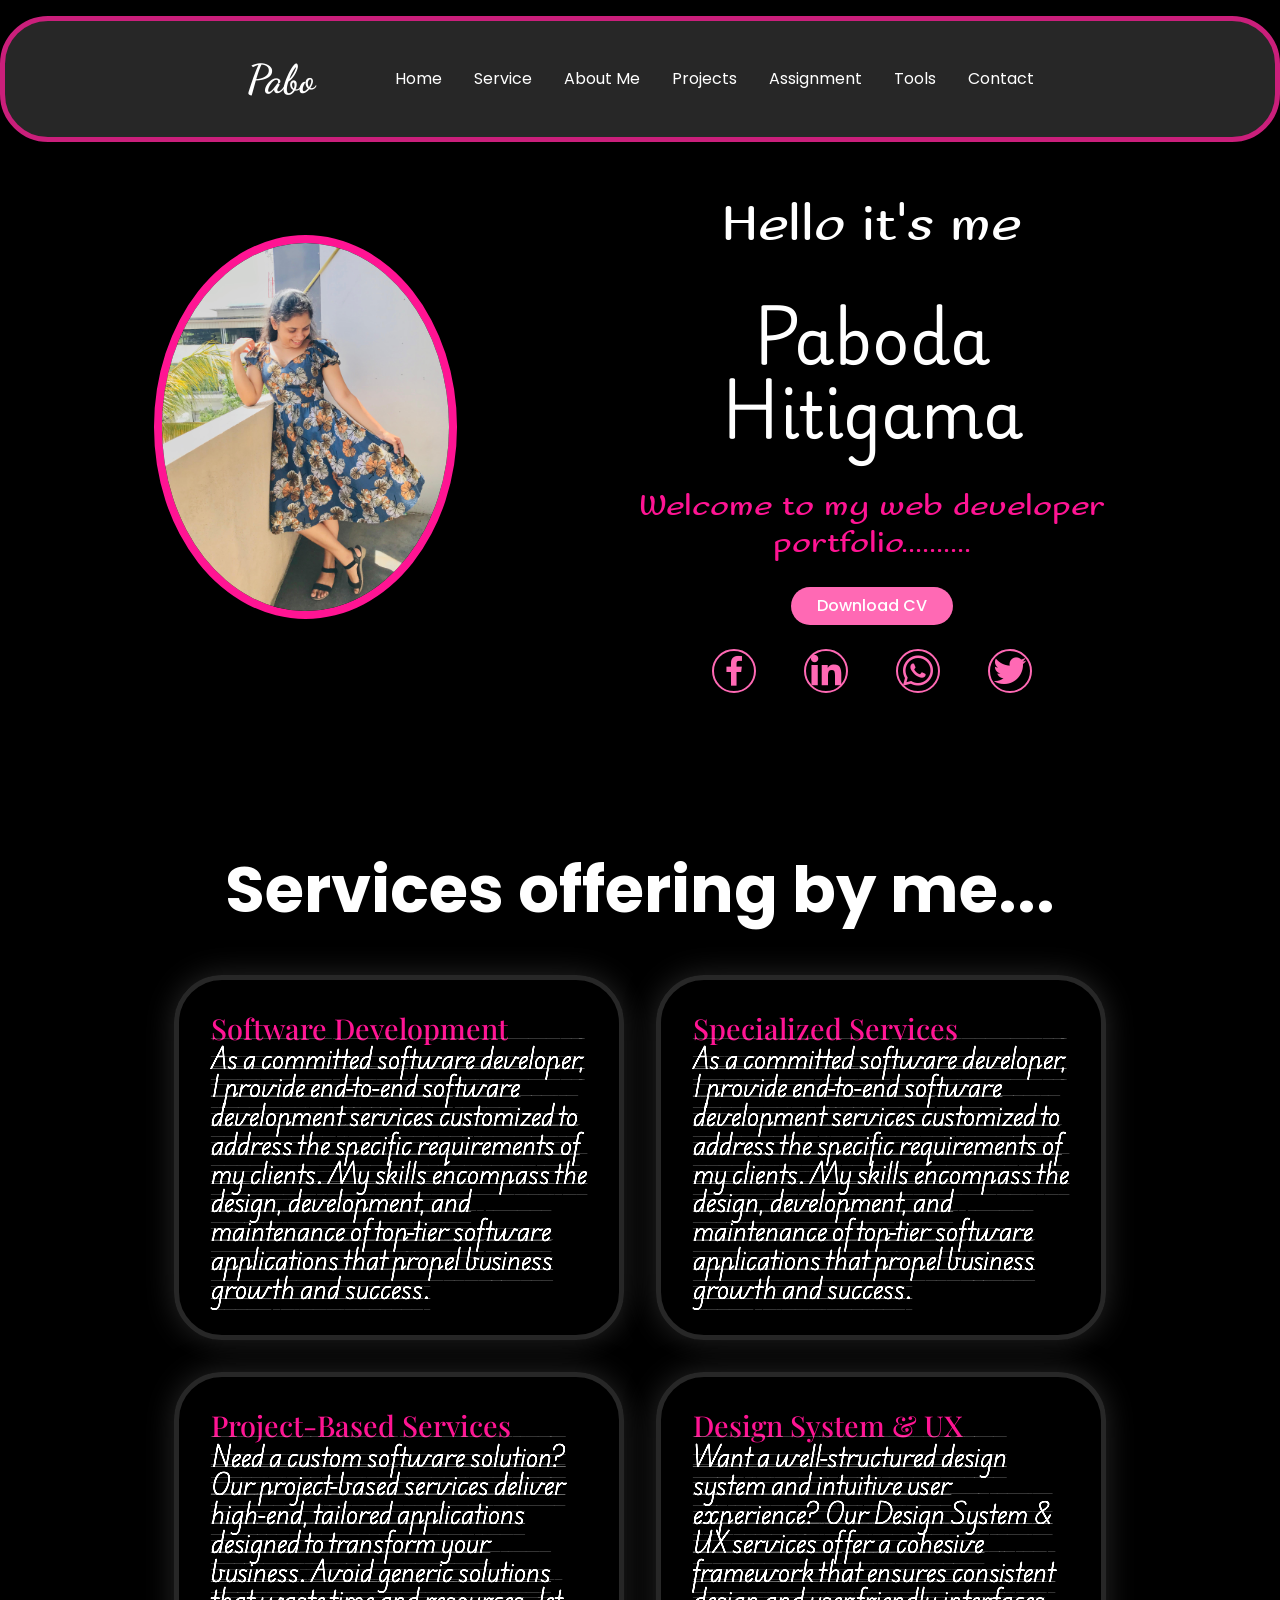
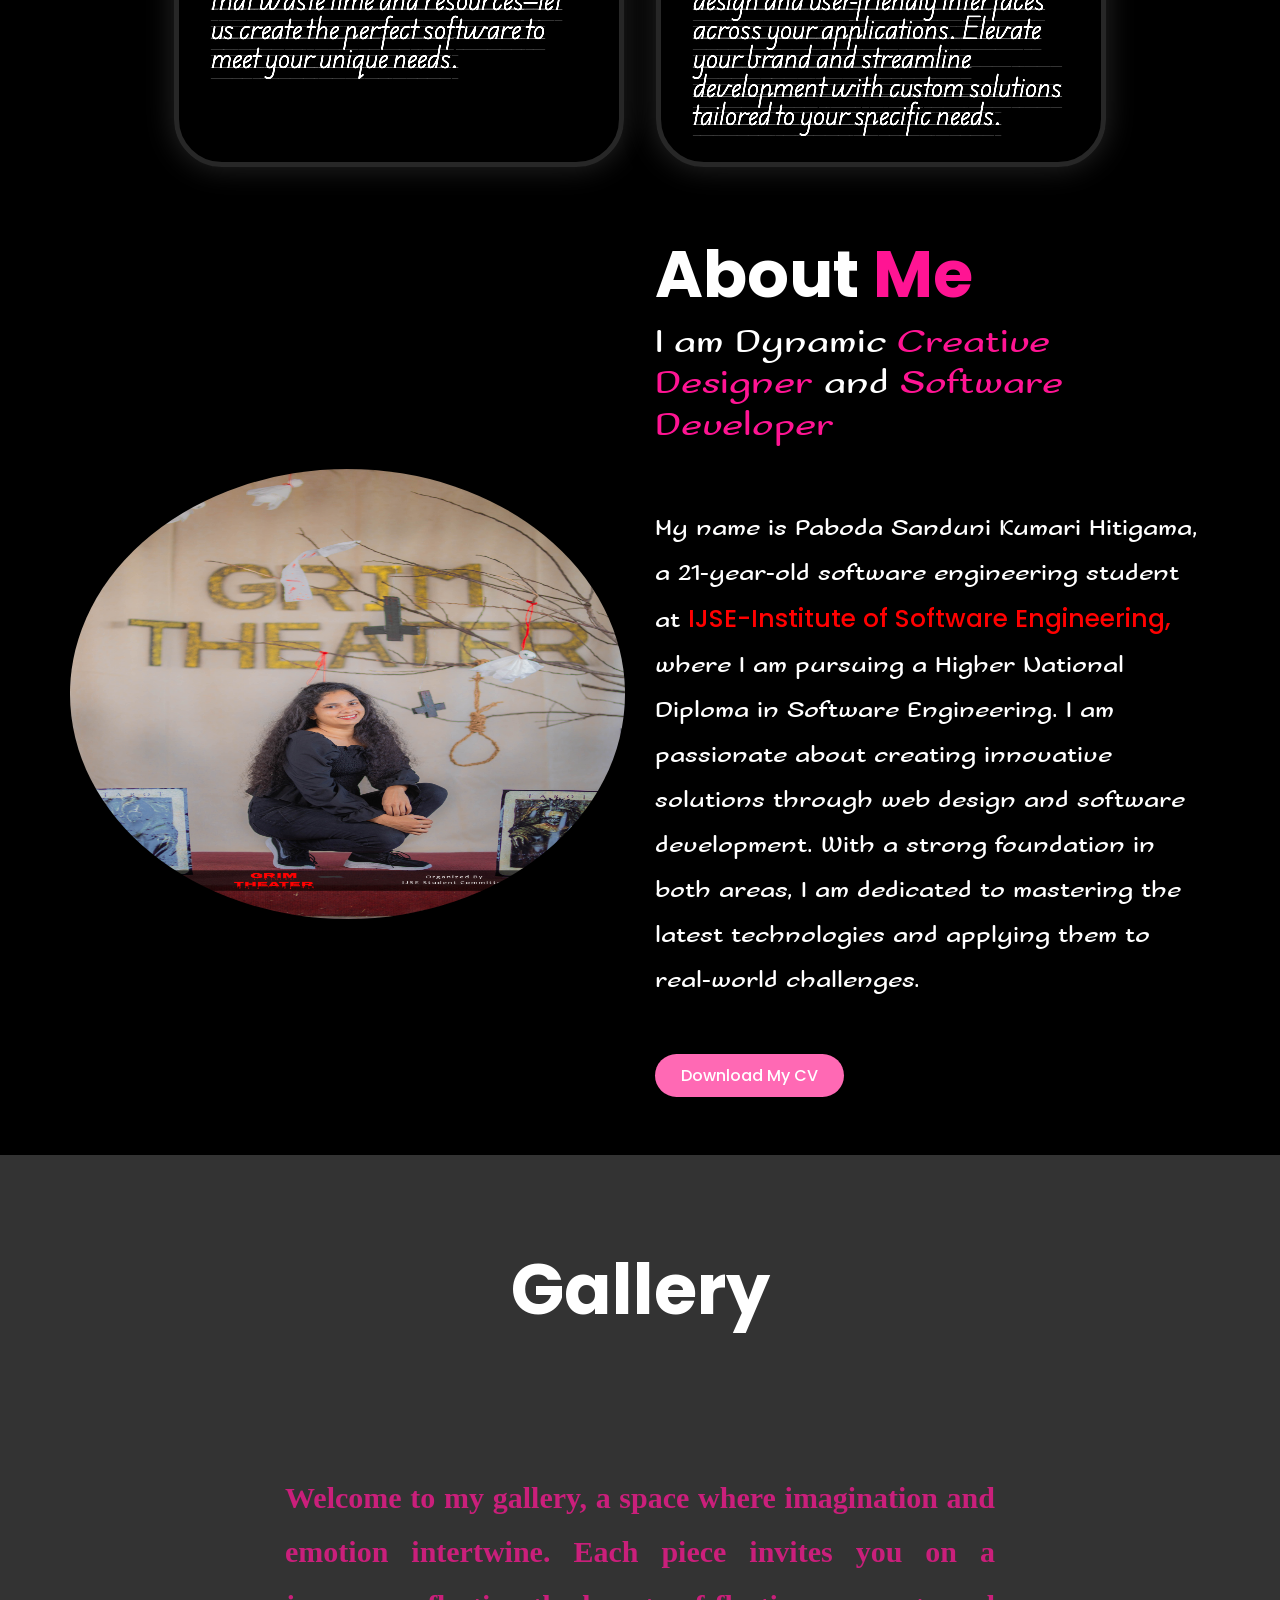
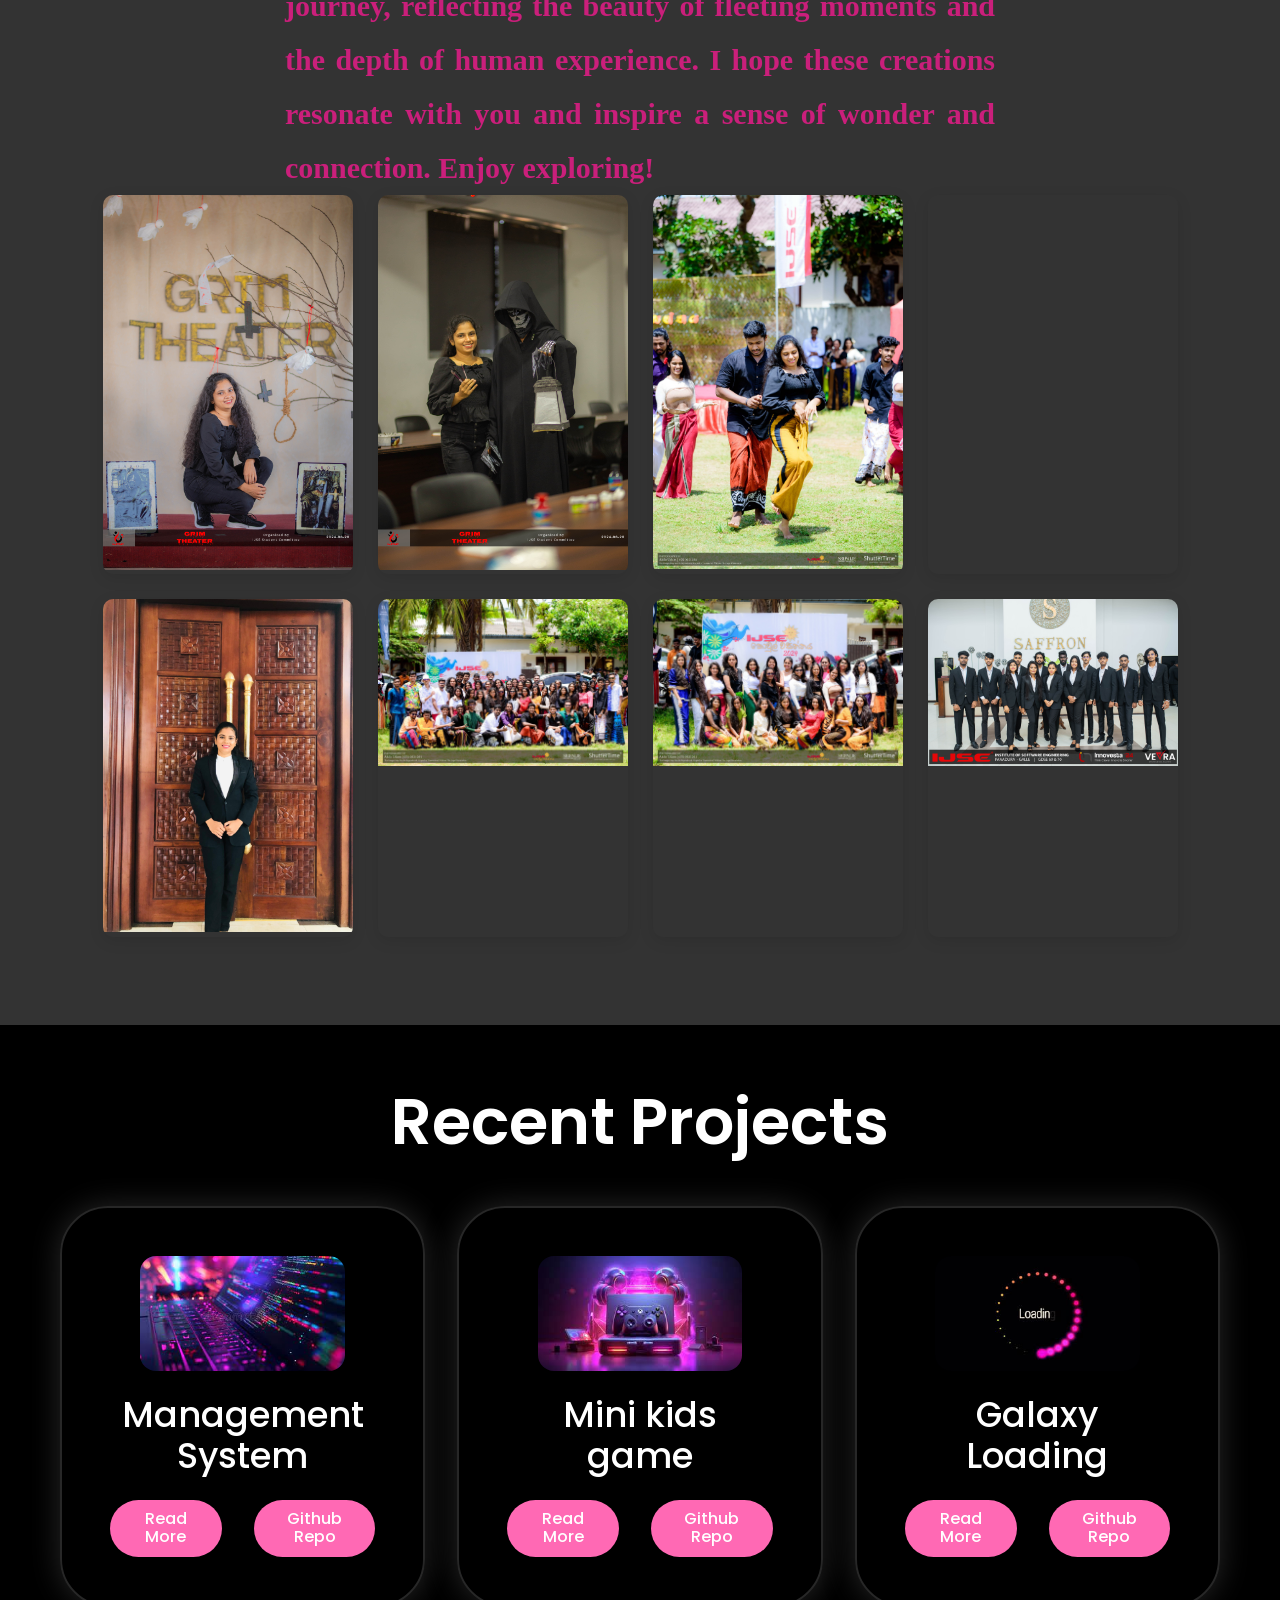
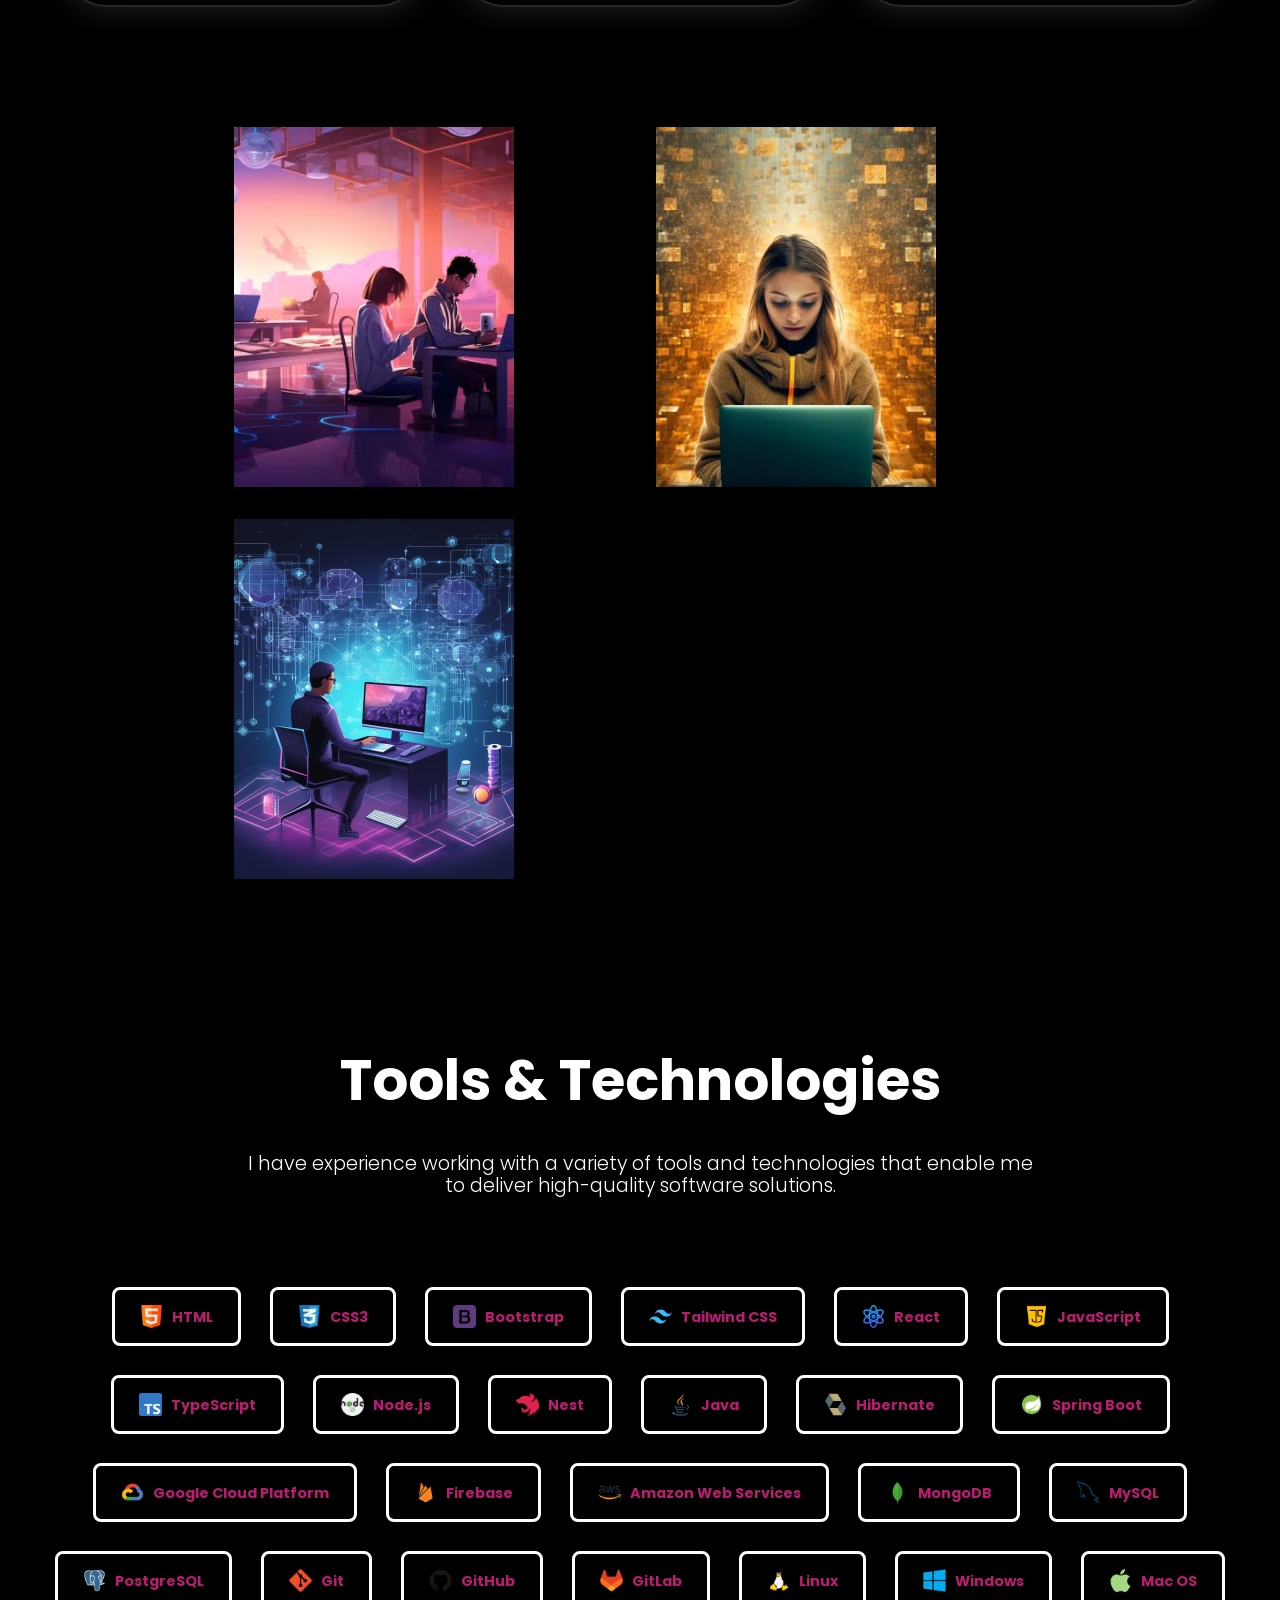
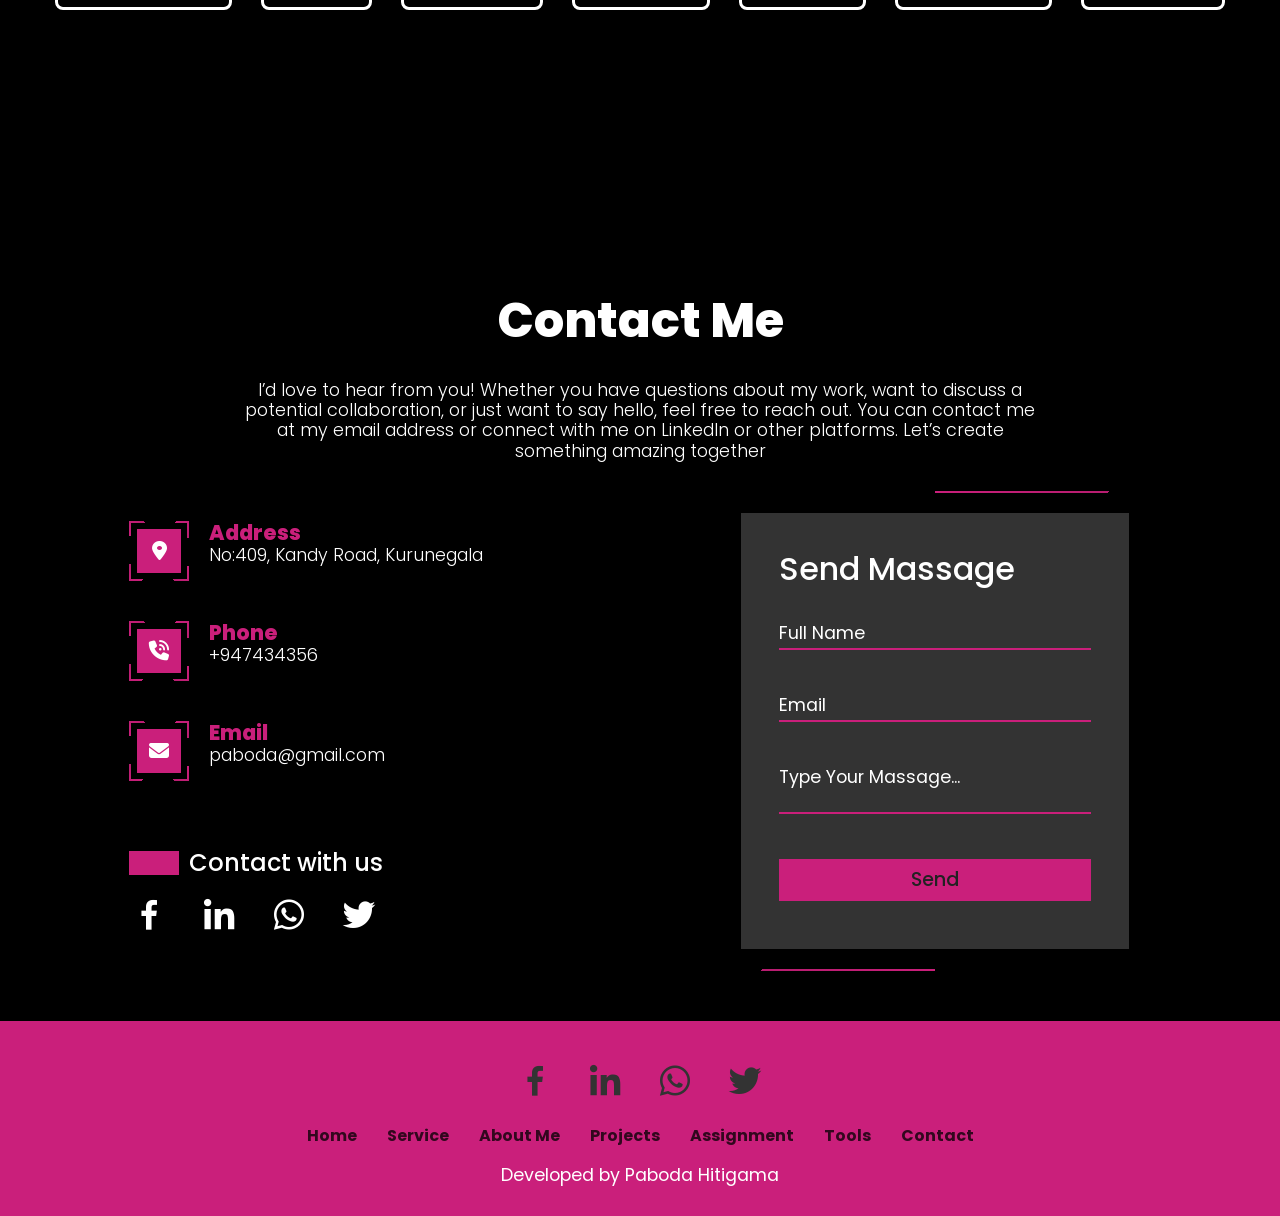
==== index.html @ a10f8f8a "update" ====
<!DOCTYPE html>
<html lang="en">
<head>
    <meta charset="UTF-8">
    <title>My portfolio-Paboda Sanduni</title>
    <meta name="viewport" content="width=device-width, initial-scale=1.0">
    <meta charset="UTF-8">
    <meta name="description" content="this is the description">
    <meta name="keywords" content="java, html, css, js, go, react, angular">
    <meta name="author" content="ijse">
    <meta name="viewport" content="width=device-width, initial-scale=1.0">
    <link rel="Icon" type="image/x-icon" href="assest/images/plogo.png">

    <link rel="stylesheet" href="assest/StyleSheet/normalize.css">

<!--    <link rel="stylesheet" href="assest/StyleSheet/stylesheet2.css">-->
    <link rel="stylesheet" href="indexStylesheet.css">
    <link rel="stylesheet" href="https://cdnjs.cloudflare.com/ajax/libs/font-awesome/6.6.0/css/all.min.css">

    <!--box_icons link-->
    <link href='https://unpkg.com/boxicons@2.1.4/css/boxicons.min.css' rel='stylesheet'>

    <!--remix_icon link-->
    <link href="https://cdn.jsdelivr.net/npm/remixicon@4.3.0/fonts/remixicon.css" rel="stylesheet"/>
    <link rel="stylesheet" href="https://cdnjs.cloudflare.com/ajax/libs/animate.css/4.1.1/animate.min.css"/>
    <!--pop font-->
    <link rel="preconnect" href="https://fonts.googleapis.com">
    <link rel="preconnect" href="https://fonts.gstatic.com" crossorigin>
    <link href="https://fonts.googleapis.com/css2?family=Poppins:ital,wght@0,100;0,200;0,300;0,400;0,500;0,600;0,700;0,800;0,900;1,100;1,200;1,300;1,400;1,500;1,600;1,700;1,800;1,900&display=swap" rel="stylesheet">

    <link rel="preconnect" href="https://fonts.googleapis.com">
    <link rel="preconnect" href="https://fonts.gstatic.com" crossorigin>
    <link href="https://fonts.googleapis.com/css2?family=Sofadi+One&display=swap" rel="stylesheet">

    <link rel="preconnect" href="https://fonts.googleapis.com">
    <link rel="preconnect" href="https://fonts.gstatic.com" crossorigin>
    <link href="https://fonts.googleapis.com/css2?family=Playwrite+DE+Grund:wght@100..400&family=Sofadi+One&display=swap" rel="stylesheet">

    <link rel="preconnect" href="https://fonts.googleapis.com">
    <link rel="preconnect" href="https://fonts.gstatic.com" crossorigin>
    <link href="https://fonts.googleapis.com/css2?family=Playwrite+DE+Grund:wght@100..400&display=swap" rel="stylesheet">

    <link rel="preconnect" href="https://fonts.googleapis.com">
    <link rel="preconnect" href="https://fonts.gstatic.com" crossorigin>
    <link href="https://fonts.googleapis.com/css2?family=Edu+AU+VIC+WA+NT+Guides:wght@400..700&display=swap" rel="stylesheet">

    <link rel="preconnect" href="https://fonts.googleapis.com">
    <link rel="preconnect" href="https://fonts.gstatic.com" crossorigin>
    <link href="https://fonts.googleapis.com/css2?family=Edu+AU+VIC+WA+NT+Guides:wght@400..700&family=Playfair+Display:ital,wght@0,400..900;1,400..900&display=swap" rel="stylesheet">
    <script src="https://kit.fontawesome.com/a076d05399.js" crossorigin="anonymous"></script>
    <link href="https://cdn.jsdelivr.net/npm/aos@2.3.4/dist/aos.css" rel="stylesheet">

    <link rel="preconnect" href="https://fonts.googleapis.com">
    <link rel="preconnect" href="https://fonts.gstatic.com" crossorigin>
    <link href="https://fonts.googleapis.com/css2?family=Dancing+Script:wght@400..700&display=swap" rel="stylesheet">
    <link rel="stylesheet" href="https://cdnjs.cloudflare.com/ajax/libs/font-awesome/6.6.0/css/all.min.css" integrity="sha512-Kc323vGBEqzTmouAECnVceyQqyqdsSiqLQISBL29aUW4U/M7pSPA/gEUZQqv1cwx4OnYxTxve5UMg5GT6L4JJg==" crossorigin="anonymous" referrerpolicy="no-referrer" />
</head>
<link href="/Asset/style/fontawesome-free-6.6.0-web/css/all.min.css">
<body>
<!--home-->
<section class="S1-HomePage">
    <!--Navigation List-->
    <header class="header">
        <div>
            <h1 class="HeaderName">Pabo</h1>
        </div>
        <nav>
            <ul class="nav_list">
                <li><a href="index.html#about">Home</a></li>
                <li><a href="index.html#Service">Service</a></li>
                <li><a href="index.html#About-me">About Me</a></li>
                <li><a href="index.html#project">Projects</a></li>
                <li><a href="index.html#assignment">Assignment</a></li>
                <li><a href="index.html#tools_Section">Tools</a></li>
                <li><a href="index.html#contact">Contact</a></li>
                <div class="togglBtn">
                    <i class='bx bx-menu'></i>
                </div>
            </ul>
        </nav>
        <div class="dropdownMenu">
            <li><a href="index.html#about">Home</a></li>
            <li><a href="index.html#Service">Service</a></li>
            <li><a href="index.html#About-me">About Me</a></li>
            <li><a href="index.html#project">Projects</a></li>
            <li><a href="index.html#assignment">Assignment</a></li>
            <li><a href="index.html#tools_Section">Tools</a></li>
            <li><a href="index.html#contact">Contact</a></li>
        </div>
    </header>

    <section id="about" class="about">
        <div class="about-container">

            <img class="hero-img" src="/assest/images/my4to.jpeg" alt="" >

            <div class="info-box">
                <div class="text">
                    <h1 id="Hello-Word">Hello it's me</h1>
                    <h1 id="My-name">Paboda Hitigama</h1>
                    <h2 id="i-am-Developer">Welcome to my web developer portfolio..........</h2>
                </div>

                <div class="btn-group">
                    <a href="#" class="btn">Download CV</a>
                </div>

                <div class="social">
                    <a href=""><i class='bx bxl-facebook' ></i></a>
                    <a href=""><i class='bx bxl-linkedin' ></i></a>
                    <a href=""><i class='bx bxl-whatsapp' ></i></a>
                    <a href=""><i class='bx bxl-twitter' ></i></a>
                </div>
            </div>
        </div>
    </section>
</section>

<!--Service Section-->
<section id="Service" class="Service">
    <h2 class="section_title">Services offering by me<span>...</span></h2>
    <div class="Service_info">
        <div class="grid">
            <div class="grid_card" data-aos="zoom-in">
                <span class="title">Software Development</span>
                <p class="para">
                    As a committed software developer, I provide end-to-end software development services customized to
                    address the specific requirements of my clients. My skills encompass the design, development, and
                    maintenance of top-tier software applications that propel business growth and success.
                </p>
            </div>

            <div class="grid_card" data-aos="zoom-in">
                <span class="title">Specialized Services</span>
                <p class="para">
                    As a committed software developer, I provide end-to-end software development services customized to
                    address the specific requirements of my clients. My skills encompass the design, development, and
                    maintenance of top-tier software applications that propel business growth and success.
                </p>
            </div>
            <div class="grid_card" data-aos="zoom-in">
                <span class="title"> Project-Based Services</span>
                <p class="para">
                    Need a custom software solution? Our project-based services deliver high-end, tailored applications designed to transform your business. Avoid generic solutions that waste time and resources—let us create the perfect software to meet your unique needs.
                </p>
            </div>
            <div class="grid_card" data-aos="zoom-in">
                <span class="title">Design System & UX</span>
                <p class="para">
                    Want a well-structured design system and intuitive user experience? Our Design System & UX services
                    offer a cohesive framework that ensures consistent design and user-friendly interfaces across your
                    applications. Elevate your brand and streamline development with custom solutions tailored to your
                    specific needs.
                </p>
            </div>
        </div>
    </div>
</section>

<!--About section-->
<section class="About-me" id="About-me">
    <div class="about-img" data-aos="fade-right">
        <img class="Img-my" src="/assest/images/GrimTheater/1.jpg">
    </div>
    <div class="about-text1" data-aos="fade-left">
        <h2>About <span>Me</span></h2>
        <h4>I am Dynamic <span>Creative Designer</span> and <span>Software Developer</span></h4>
        <p>
            My name is Paboda Sanduni Kumari Hitigama, a 21-year-old software engineering student at <strong
                class="Ijse">IJSE-Institute
            of Software Engineering,</strong> where I am pursuing a Higher National Diploma in Software Engineering.
            I am passionate about creating innovative solutions through web design and software development. With a
            strong foundation in both areas, I am dedicated to mastering the latest technologies and applying them to
            real-world challenges.
        </p>

        <a href="#" class="btn">Download My CV</a>
    </div>
</section>

<!--Gallery Section-->
<section class="Gallery">
    <h1 data-aos="fade-down">Gallery</h1>
    <p class="GalP">Welcome to my gallery, a space where imagination and emotion intertwine. Each piece invites you on a journey, reflecting the beauty of fleeting moments and the depth of human experience. I hope these creations resonate with you and inspire a sense of wonder and connection. Enjoy exploring!</p>
    <section data-aos="fade-up">
        <div>
            <img id="img1" src="assest/images/GrimTheater/1.jpg" alt="">
        </div>
        <div>
            <img id="img2" src="assest/images/GrimTheater/2.jpg" alt="">
        </div>
        <div>
            <img id="img4" src="assest/images/KowulWasanthaya/3.JPG" alt="">
        </div>
        <div>
            <img id="img5" src="assest/images/Innovesta/2.JPG" alt="">
        </div>
        <div>
            <img id="img6" src="assest/images/Innovesta/3.jpg" alt="">
        </div>
        <div>
            <img id="img7" src="assest/images/KowulWasanthaya/1.jpg" alt="">
        </div>
        <div>
            <img id="img8" src="assest/images/KowulWasanthaya/2.jpg" alt="">
        </div>
        <div>
            <img id="img9" src="assest/images/Innovesta/1.jpg" alt="">
        </div>
    </section>
</section>

<!--project Section-->
<section id="project" class="project">
    <h2 class="section_title">Recent Projects</h2>
    <div class="grid">
        <div class="project-card">
            <img src="/assest/images/project/management.png">
            <h3> Management System</h3>
            <div class="btn-group">
                <a class="btn">Read More</a>
                <a class="btn">Github Repo</a>
            </div>
        </div>

        <div class="project-card">
            <img src="/assest/images/project/kidsGame.png">
            <h3>Mini kids game</h3>
            <div class="btn-group">
                <a class="btn">Read More</a>
                <a class="btn">Github Repo</a>
            </div>
        </div>

        <div class="project-card">
            <img src="/assest/images/project/loading.png">
            <h3>Galaxy Loading</h3>
            <div class="btn-group">
                <a class="btn">Read More</a>
                <a class="btn">Github Repo</a>
            </div>
        </div>

    </div>
</section>

<!--Assignment Section-->
<section id="assignment" class="assignment project">
    <div class="wrapper">
        <div class="card">
            <img src="assest/images/assignment/img1.png">
            <div class="info">
                <h1>Assignment 1</h1>
                <p>Brief description of Assignment 01</p>
                <div class="btn-group">
                    <a class="btn" href="assignment/assignment1/Assignment3-master/case1/index.html">Case 1</a>
                    <a class="btn" href="assignment/assignment1/Assignment3-master/case2/index.html">Case 2</a>
                </div><br>
                <div class="btn-group">
                    <a class="btn" href="assignment/assignment1/Assignment3-master/case3/index.html">Case 3</a>
                    <a class="btn" href="assignment/assignment1/Assignment3-master/case4/index.html">Case 4</a>
                </div><br>
                <div class="btn-group">
                    <a class="btn" href="assignment/assignment1/Assignment3-master/case5/index.html">Case 5</a>
                    <a class="btn" >Case 6</a>
                </div>
                <div class="social">
                    <li><a href="https://github.com/pabo2003/Assignment_03.git"><i class='bx bxl-github'></i></a> </li>
                </div>
            </div>
        </div>
        <div class="card">
            <img src="assest/images/assignment/img2.png">
            <div class="info">
                <h1>Assignment 2</h1>
                <p>Brief description of Assignment 02</p>
                <div class="btn-group">
                    <a class="btn" href="assignment/assignment2/Assignment4/Case1.html/index.html">Case 1</a>
                    <a class="btn" href="assignment/assignment2/Assignment4/case2.html/index.html">Case 2</a>
                </div><br>
                <div class="btn-group">
                    <a class="btn" href="assignment/assignment2/Assignment4/case3.html/index.html">Case 3</a>
                    <a class="btn" href="assignment/assignment2/Assignment4/case4.html/index.html">Case 4</a>
                </div><br>
                <div class="btn-group">
                    <a class="btn" href="assignment/assignment2/Assignment4/case5.html/index.html">Case 5</a>
                </div>
                <br>
                <div class="social">
                    <li><a href="https://github.com/pabo2003/Assignment-04-Internet-Technologies-01.git"><i class='bx bxl-github'></i></a> </li>
                </div>
            </div>
        </div>
        <div class="card">
            <img src="assest/images/assignment/img3.png">
            <div class="info">
                <h1>Assignment 3</h1>
                <p>Brief description of Assignment 03</p>
                <div class="btn-group">
                    <a class="btn">POS System</a>
                </div><br>
                <div class="social">
                    <li><a href="https://github.com/pabo2003/OrderPulsePOSSystem.git"><i class='bx bxl-github'></i></a> </li>
                </div>
            </div>
        </div>
    </div>
</section>

<!--tool page-->
<section id="tools_Section" class="tools-section">
    <h2>Tools & Technologies</h2>
    <p>I have experience working with a variety of tools and technologies that enable me to deliver high-quality software solutions.</p>
    <div class="tools-container">
        <div class="tool-item">
            <img src="/assest/icons/html.png" alt="HTML5 Icon">
            &nbsp;&nbsp;
            HTML
        </div>
        <div class="tool-item">
            <img src="/assest/icons/social.png" alt="CSS3 Icon">
            &nbsp;&nbsp;
            CSS3
        </div>
        <div class="tool-item">
            <img src="/assest/icons/bootstrap.png" alt="Bootstrap Icon">
            &nbsp;&nbsp;
            Bootstrap
        </div>
        <div class="tool-item">
            <img src="/assest/icons/Tailwind%20CSS.png" alt="Tailwind CSS Icon">
            &nbsp;&nbsp;
            Tailwind CSS</div>
        <div class="tool-item">
            <img src="/assest/icons/atom.png" alt="React Icon">
            &nbsp;&nbsp;
            React</div>
        <div class="tool-item">
            <img src="/assest/icons/java-script.png" alt="JavaScript Icon">
            &nbsp;&nbsp;
            JavaScript</div>
        <div class="tool-item">
            <img src="/assest/icons/typescript.png" alt="TypeScript Icon">
            &nbsp;&nbsp;
            TypeScript</div>
        <div class="tool-item">
            <img src="/assest/icons/nodejs.png" alt="Node.js Icon">
            &nbsp;&nbsp;
            Node.js</div>
        <div class="tool-item">
            <img src="/assest/icons/Nest.js.png" alt="Nest Icon">
            &nbsp;&nbsp;
            Nest</div>
        <div class="tool-item">
            <img src="/assest/icons/java.png" alt="Java Icon">
            &nbsp;&nbsp;
            Java</div>
        <div class="tool-item">
            <img src="/assest/icons/Hibernate.png" alt="Hibernate Icon">
            &nbsp;&nbsp;
            Hibernate</div>
        <div class="tool-item">
            <img src="/assest/icons/icons8-spring-boot-48.png" alt="Spring Boot Icon">
            &nbsp;&nbsp;
            Spring Boot</div>
        <div class="tool-item">
            <img src="/assest/icons/Photon%20Engine.png" alt="Google Cloud Platform Icon">
            &nbsp;&nbsp;
            Google Cloud Platform</div>
        <div class="tool-item">
            <img src="/assest/icons/Firebase.png" alt="Firebase Icon">
            &nbsp;&nbsp;
            Firebase</div>
        <div class="tool-item">
            <img src="/assest/icons/AWS.png" alt="Amazon Web Services Icon">
            &nbsp;&nbsp;
            Amazon Web Services</div>
        <div class="tool-item">
            <img src="/assest/icons/MongoDB.png" alt="MongoDB Icon">
            &nbsp;&nbsp;
            MongoDB</div>
        <div class="tool-item">
            <img src="/assest/icons/MySQL.png" alt="MySQL Icon">
            &nbsp;&nbsp;
            MySQL</div>
        <div class="tool-item">
            <img src="/assest/icons/PostgresSQL.png" alt="PostgreSQL Icon">
            &nbsp;&nbsp;
            PostgreSQL</div>
        <div class="tool-item">
            <img src="/assest/icons/Git.png" alt="Git Icon">
            &nbsp;&nbsp;
            Git</div>
        <div class="tool-item">
            <img src="/assest/icons/GitHub.png" alt="GitHub Icon">
            &nbsp;&nbsp;
            GitHub</div>
        <div class="tool-item">
            <img src="/assest/icons/GitLab.png" alt="GitLab Icon">
            &nbsp;&nbsp;
            GitLab</div>
        <div class="tool-item">
            <img src="/assest/icons/Linux.png" alt="Linux Icon">
            &nbsp;&nbsp;
            Linux</div>
        <div class="tool-item">
            <img src="/assest/icons/Windows%208.png" alt="Windows Icon">
            &nbsp;&nbsp;
            Windows</div>
        <div class="tool-item">
            <img src="/assest/icons/Apple.png" alt="Mac OS Icon">
            &nbsp;&nbsp;
            Mac OS</div>
        <!--<div class="tool-item">
            <img src="/assest/icons/Visual%20Studio%20Code%20(VS%20Code).png" alt="Visual Studio Code Icon">
            &nbsp;&nbsp;
            Visual Studio Code</div>
        <div class="tool-item">
            <img src="/assest/icons/JetBrains.png" alt="JetBrains Tools Icon">
            &nbsp;&nbsp;
            JetBrains Tools</div>-->
    </div>
</section>
<!--contact page-->
<section id="contact" class="contact">
    <!-- Contact form -->
    <div class="content">
        <h1>Contact Me</h1>
        <p>I’d love to hear from you! Whether you have questions about my work, want to discuss a potential collaboration, or just want to say hello, feel free to reach out. You can contact me at my email address or connect with me on LinkedIn or other platforms. Let’s create something amazing together</p>
    </div>
    <div class="container">
        <div class="contactInfo">
            <div class="box">
                <div class="icon"><b></b><i class="fa-solid fa-location-dot"></i></div>
                <div class="text1">
                    <h3>Address</h3>
                    <p>No:409, Kandy Road, Kurunegala</p>
                </div>
            </div>
            <div class="box">
                <div class="icon"><b></b><i class="fa-solid fa-phone-volume"></i></div>
                <div class="text1">
                    <h3>Phone</h3>
                    <p>+947434356</p>
                </div>
            </div>
            <div class="box">
                <div class="icon"><b></b><i class="fa-solid fa-envelope"></i></div>
                <div class="text1">
                    <h3>Email</h3>
                    <p>paboda@gmail.com</p>
                </div>
            </div>

            <h2 class="txt">Contact with us</h2>
            <ul class="sci">
                <li><a href="#"><i class='bx bxl-facebook' ></i></a> </li>
                <li><a href="#"><i class='bx bxl-linkedin' ></i></a> </li>
                <li><a href="#"><i class='bx bxl-whatsapp' ></i></a> </li>
                <li><a href="#"><i class='bx bxl-twitter' ></i></a> </li>
            </ul>
        </div>
        <div class="contactForm">
            <form>
                <h2>Send Massage</h2>
                <div class="inputBox">
                    <input type="text" name="" required="required">
                    <span>Full Name</span>
                </div>
                <div class="inputBox">
                    <input type="text" name="" required="required">
                    <span>Email</span>
                </div>
                <div class="inputBox">
                    <textarea required="required"></textarea>
                    <span>Type Your Massage...</span>
                </div>
                <div class="inputBox">
                    <input type="submit" value="Send">
                </div>
            </form>
        </div>
    </div>
</section>

<footer>
    <div class="waves">
        <div class="wave" id="wave1"></div>
        <div class="wave" id="wave2"></div>
        <div class="wave" id="wave3"></div>
        <div class="wave" id="wave4"></div>
    </div>
    <ul class="soIcon">
        <li><a href="#"><i class='bx bxl-facebook' ></i></a> </li>
        <li><a href="#"><i class='bx bxl-linkedin' ></i></a> </li>
        <li><a href="#"><i class='bx bxl-whatsapp' ></i></a> </li>
        <li><a href="#"><i class='bx bxl-twitter' ></i></a> </li>
    </ul>
    <ul class="menu">
        <li><a href="">Home</a></li>
        <li><a href="">Service</a></li>
        <li><a href="">About Me</a></li>
        <li><a href="">Projects</a></li>
        <li><a href="">Assignment</a></li>
        <li><a href="">Tools</a></li>
        <li><a href="">Contact</a></li>
    </ul>
    <p>Developed by Paboda Hitigama</p>
</footer>

<!--DropDownMenu-->
<script>
    const toggleBtn = document.querySelector('.togglBtn');
    const toggleBtnIcon  = document.querySelector('.togglBtn i');
    const dropDownMenu = document.querySelector('.dropdownMenu');

    toggleBtn.onclick = function () {
        dropDownMenu.classList.toggle('open');
        const isOpen = dropDownMenu.classList.contains('open');

        toggleBtnIcon.classList = isOpen
            ? 'bx bxs-x-circle'
            : 'bx bx-menu';
    }
</script>
<script src="https://cdn.jsdelivr.net/npm/aos@2.3.4/dist/aos.js"></script>
<script>AOS.init();</script>
<script src="script.js"></script>
</body>
</html>
---- assest/StyleSheet/stylesheet2.css ----
*{
    font-family: 'Poppins', sans-serif;
    padding: 0;
    margin: 0;
    box-sizing: border-box;
    list-style: none;
    text-decoration: none;
    scroll-behavior: smooth;
    list-style: none;

}
/*First Page*/
.S1-HomePage{
    min-height: 6vh;
    padding: 10rem 12%;
    width: 100%;
    position: relative;
    background: black;
}
.S1-HomePage>header{
    position: fixed;
    top: 1rem;
    left: 50%;
    width: 100%;
    background: #272727;
    transform: translateX(-50%);
    display: flex;
    align-items: center;
    justify-content: center;
    gap: 5rem;
    color: white;
    padding: 0.5rem 1.5rem;
    border: 5px solid #ca1f7b;
    border-radius: 3rem;
    z-index: 1000;
}
.HeaderName{
    font-size: 2rem;
    font-weight: bolder;
    color: white;
    transition: 0.3s ease-in-out;
    font-family: "Dancing Script", cursive;
    font-optical-sizing: auto;
    font-style: normal;
}
.HeaderName:hover{
    transform: scale(1.1);
    font-weight: 820;
    color: azure;
    --color1: #ffc9f3;
    --color2: #ff93e7;
    --color3: #ca1f7b;
    --color4: magenta;
    --color5: #b81d70;
    text-shadow:
            0 0 10px var(--color1),
            0 0 20px var(--color2),
            0 0 40px var(--color3),
            0 0 80px var(--color4),
            0 0 100px var(--color4);;
}

.nav_list{
    display: flex;
    gap: 2rem;
}
.nav_list>li>a{
    color: white;
    position: relative;
    font-weight: 400;
}
.nav_list>li>a::before{
    position: absolute;
    content: "";
    width: 0;
    left: 0;
    height: 5px;
    top: 25px;
    border-radius: 1rem;
    transition: 0.3s ease-in-out;
    background: white;
}
.nav_list>li>a:hover::before{
    width: 100%;
    color: #ca1f7b;
}
.togglBtn{
    color: white;
    font-size: 1.5rem;
    cursor: pointer;
    display: none;
}
/*dropdown menu*/
.dropdownMenu{
    display: none;
    position: absolute;
    right: 2rem;
    top: 60px;
    height: 0;
    width: 300px;
    background: rgba(225,225,225,0.1);
    backdrop-filter: blur(15px);
    border-radius: 10px;
    overflow: hidden;
    transition: height .2s cubic-bezier(0.175,0.885,0.32,1.275);
}
.dropdownMenu.open{
    height: 300px;
}
.dropdownMenu>li{
    padding: 0.7rem;
    display: flex;
    align-items: center;
    justify-content: center;
}
.dropdownMenu>li>a{
    color: white;
}
.dropdownMenu>li>a:hover{
    color: #ca1f7b;
    font-weight: bold;
}
@media (max-width: 991px) {
    .nav_list>li , .menu>li{
        display: none;
    }
    .togglBtn{
        display: block;
    }

    .dropdownMenu{
        display: block;
    }
}
@media (max-width: 576px) {
    .dropdownMenu{
        left: 2rem;
        width: unset;
    }
}
.about{
    display: flex;
    align-items: center;
    justify-content: center;
}
.about .about-container{
    display: flex;
    align-items: center;
    justify-content: center;
    gap: 10rem;
}

.about img{
    border: 8px solid deeppink;
    width: 31vw;
    height: 30vw;
    border-radius: 50%;
    transition: 0.3s ease-in-out;
    /*  overflow: hidden;
      transition: 0.5s;*/
}
.about img:hover{
    transform: scale(1.2);
}
.info-box{
    display: flex;
    flex-direction: column;
    text-align: center;
    justify-content: center;
    gap: 1.5rem;
}
#Hello-Word{
    font-size: 3.3rem;
    font-weight: 500;
    color: white;
    font-family: "Sofadi One", system-ui;
    font-style: normal;
}
#My-name{
    font-size: 4rem;
    font-weight: 600;
    color: white;
    font-family: "Playwrite DE Grund", cursive;
    font-optical-sizing: auto;
    font-style: normal;
}
#i-am-Developer{
    font-size: 2rem;
    background: deeppink;
    background-clip: text;
    color: transparent;
    font-family: "Sofadi One", system-ui;
    font-weight: 500;
    font-style: normal;
}

.btn-group{
    display: flex;
    gap: 2rem;
    align-items: center;
    justify-content: center;
}

.btn{
    border-radius: 3rem;
    padding: 0.5rem 1.5rem;
    border: 2px solid transparent;
    /*box-shadow: 0 0 40px #272727;*/
    color: white;
    background: hotpink;
    cursor: pointer;
    font-weight: 500;
    transition: 0.2s ease-in-out;
}
.btn:hover{
    transform: scale(1.2);
    background: deeppink;
}
.social{
    display: flex;
    gap: 3rem;
    align-items: center;
    justify-content: center;

}
.social i{
    font-size: 2.5rem;
    cursor: pointer;
    color: hotpink;
    transition: 0.3s ease-in-out;
    border-radius: 100%;
    border: 2px solid hotpink;
}
.social i:hover{
    transform: scale(1.1);
    font-size: 2.75rem;
    color: azure;
    --color1: #ffc9f3;
    --color2: #ff93e7;
    --color3: #ca1f7b;
    --color4: magenta;
    --color5: #b81d70;
    text-shadow:
            0 0 10px var(--color1),
            0 0 20px var(--color2),
            0 0 40px var(--color3),
            0 0 80px var(--color4),
            0 0 100px var(--color4);
    border: 2px solid azure;
    --color1: #ffc9f3;
    --color2: #ff93e7;
    --color3: #ca1f7b;
    --color4: magenta;
    --color5: #b81d70;
    text-shadow:
            0 0 10px var(--color1),
            0 0 20px var(--color2),
            0 0 40px var(--color3),
            0 0 80px var(--color4),
            0 0 100px var(--color4);
}


/*Service page*/
.Service{
    background: black;
    padding-bottom: 70px;
}
.section_title{
    text-align: center;
    font-size: 4rem;
    font-weight: bold;
    margin-bottom: 3rem;
    color: white;
}
.Service_info{
    display: flex;
    align-items: center;
    justify-content: center;
    gap: 5rem;
}

.Service_image{
    width: 35vw;
    border-radius: 3rem;
    box-shadow: 5px 7px 25px #272727;
    transition: 0.3s ease-in-out;
}
.Service_image:hover{
    transform: scale(1.1);
}
.grid{
    display: grid;
    grid-template-columns:repeat(2,1fr);
    gap: 2rem;
}

.grid_card{
    box-shadow: 0 0 30px #272727;
    width: 500px;
    border: 5px solid #272727;

    color: white;
    border-radius: 3rem;
    padding: 2rem;
    display: flex;
    flex-direction: column;
    align-items: baseline;
    justify-content: left;
    cursor: pointer;
    transition: 0.2s ease-in-out;
}

.para{
    font-family: "Edu AU VIC WA NT Guides", cursive;
    font-optical-sizing: auto;
    font-size: 25px;
    font-style: normal;
    text-decoration: none;
}

.title{
    font-family: "Playfair Display", serif;
    font-optical-sizing: auto;
    font-weight: bolder;
    font-style: normal;
}

.grid_card>span{
    font-size: 1.8rem;
    font-weight: 500;
    background: deeppink;
    background-clip: text;
    color: transparent;
}

.button{
    border-radius: 3rem;
    padding: 0.5rem 1.5rem;
    border: 1px solid white;
    color: white;
    /*background: black;*/
    cursor: pointer;
    font-weight: 500;
    transition: 0.2s ease-in-out;
    position: relative;
    bottom: -15px;
}


/*About Me section*/
.About-me {
    color: white;
    background: black;
    display: grid;
    grid-template-columns: 1fr 1fr;
    align-items: center;
    gap: 1.9rem;
    padding-left: 100px;
    padding-right: 100px;
    padding-bottom: 130px;
    padding-top: 50px;
}

.about-img>img {
    position: relative;
    max-width: 650px;
    height: 90vh;
    width: 100%;

    border-radius: 100%;
}

.about-text1 h2 {
    font-size: 70px;
    position: relative;
    top: -69px;
}

.about-text1 > h2 > span {
    background: deeppink;
    background-clip: text;
    color: transparent;
}

.about-text1 > h4 > span {
    background: deeppink;
    background-clip: text;
    color: transparent;
    font-family: "Sofadi One", system-ui;

}

.about-text1 h4 {
    font-size: 36px;
    font-weight: 400;
    font-family: "Sofadi One", system-ui;
    position: relative;
    top: -60px;
}

.Ijse {
    color: red;
    font-weight: 500;
}

.about-text1 p {
    font-size: 25px;
    font-family: "Sofadi One", system-ui;
    line-height: 1.8;
    margin-bottom: 4rem;
}

@media (max-width: 1200px) {
    .About-me {
        padding: 100px;
        grid-template-columns: 1fr;
        text-align: center;
    }

    .about-img>img {
        left: 0;
        width: 80%;
        height: 70vh;
        margin: 0 auto;
    }

    .about-text1 h2 {
        font-size: 50px;
        top: 0;
    }

    .about-text1 h4 {
        font-size: 28px;
        top: 0;
    }

    .about-text1 p {
        font-size: 20px;
    }
}

@media (max-width: 768px) {
    .About-me {
        padding: 60px;

    }

    .about-text1 h2 {
        font-size: 40px;
    }

    .about-text1 h4 {
        font-size: 24px;
    }

    .about-text1 p {
        font-size: 18px;
    }

    .about-img img {
        width: 100%;
        height: auto;
    }
}

@media (max-width: 480px) {
    .About-me {
        padding: 40px;
    }

    .about-text1 h2 {
        font-size: 32px;
    }

    .about-text1 h4 {
        font-size: 20px;
    }

    .about-text1 p {
        font-size: 16px;
    }

    .about-img img {
        width: 100%;
    }
}
/*Gallery Section*/
#item1{
    background-image: url("assest/images/GrimTheater/1.jpg");
}
#item2{
    background-image: url("assest/images/GrimTheater/2.jpg");
}
#item3{
    background-image: url("assest/images/GrimTheater/3.jpg");
}
#item4{
    background-image: url("assest/images/Innovesta/1.jpg");
}
#item5{
    background-image: url("assest/images/Innovesta/2.JPG");
}
#item6{
    background-image: url("assest/images/Innovesta/3.jpg");
}
#item7{
    background-image: url("assest/images/KowulWasanthaya/1.jpg");
}
#item8{
    background-image: url("assest/images/KowulWasanthaya/2.jpg");
}
#item9{
    background-image: url("assest/images/KowulWasanthaya/3.JPG");
}
/*Project Section*/
.project{
    background: black;
    color: white;
    padding: 60px;
}

.project > div{
    display: grid;
    grid-template-columns: repeat(auto-fit,minmax(300px,1fr));
    gap: 2rem;
}

.project-card{
    box-shadow: 0 0 30px #272727;
    padding: 3rem 3rem;
    display: flex;
    flex-direction: column;
    align-items: center;
    justify-content: center;
    text-align: center;
    gap: 1.5rem;
    border: 2px solid #272727;
    border-radius: 3rem;
    cursor: pointer;
    transition: 0.3s ease-in-out;
}

.project-card>h2{
    font-size: 1.1rem;
    position: relative;
    left: 0;
    font-weight: 300;
}

.project-card img{
    width: 16vw;
    height: auto;
    border-radius: 1rem;
    background-size: cover;
    background-position: center;
}


.project>h2{
    font-weight: 600;
}

.project-card h3{
    font-size: 2rem;
    font-weight: 500;
}

/*assignment section*/
.assignment{
    min-height: 20vh;
    box-sizing: border-box;
    font-family: 'Lato',sans-serif;
    width: 100%;
    height: 100%;
    display: flex;
    background: black;
    color: white;
    justify-content: center;
    align-items: center;
}
.assignment>h2{
    font-size: 70px;
    position: relative;
    top: -69px;
    justify-content: center;
    align-items: center;
}
.wrapper{
    display: flex;
    width: 70%;
    justify-content: space-around;

}
.card{
    width: 280px;
    height: 360px;
    padding: 2rem 1rem;
    background: #fff;
    position: relative;
    display: flex;
    gap: 1.5rem;
    align-items: flex-end;
    box-shadow: 0px 7px 10px rgba(0,0,0,0.5);
    transition: 0.5s ease-in-out;
}
.card:hover{
    transform: translateY(20px);
}
.card:before{
    content: "";
    position: absolute;
    top: 0;
    left: 0;
    display: block;
    width: 100%;
    height: 100%;
    background: linear-gradient(to bottom,rgba(0,176,155,0.5),rgba(150,201,61,1));
    z-index: 2;
    transition: 0.5s all;
    opacity: 0;
}
.card:hover:before{
    opacity: 1;
}
.card>img{
    width: 100%;
    height: 100%;
    object-fit: cover;
    position: absolute;
    top: 0;
    left: 0;
}
.info{
    position: relative;
    z-index: 3;
    color: white;
    opacity: 0;
    transform: translateY(30px);
    transition: 0.5s all;
}
.card:hover .info{
    opacity: 1;
    transform: translateY(0px);
}
.info>h1{
    margin: 0;
}
.info>p{
    letter-spacing: 1px;
    font-size: 15px;
    margin-top: 8px;
    margin-bottom: 8px;
}

@media all and (max-width: 1200px){
    .assignment{
        padding-top: 150px;
    }
}
@media all and (max-width: 787px){
    .project{
        padding-bottom: 250px;
    }
}

/*tool section*/
.tools-section {
    background: black;
    text-align: center;
    padding: 200px 20px;
    padding-bottom: 150px;
}

.tools-section h2 {
    position: relative;
    top: -90px;
    color: white;
    font-size: 3.5em;
    margin-bottom: 10px;
}

.tools-section p {
    position: relative;
    top: -60px;
    color: white;
    font-weight: 300;
    font-size: 1.2em;
    margin-bottom: 30px;
    max-width: 800px;
    margin-left: auto;
    margin-right: auto;
}

.tools-container {
    display: flex;
    flex-wrap: wrap;
    justify-content: center;
    gap: 29px;
}

.tool-item {
    color: #b81d70;
    border: 3px solid white;
    padding: 15px 25px;
    border-radius: 8px;
    /*
    box-shadow: 0 2px 8px rgba(255, 255, 255, 0.190), 0 0 8px rgba(255, 255, 255, 0.19);
    */
    font-size: 0.9em;
    font-weight: bolder;
    display: flex;
    align-items: center;
    justify-content: center;
    transition: transform 0.2s;
}

.tool-item:hover {
    transform: scale(1.1);
    color: azure;
    --color1: #ffc9f3;
    --color2: #ff93e7;
    --color3: #ca1f7b;
    --color4: magenta;
    --color5: #b81d70;
    text-shadow:
            0 0 10px var(--color1),
            0 0 20px var(--color2),
            0 0 40px var(--color3),
            0 0 80px var(--color4),
            0 0 100px var(--color4);;
    box-shadow: 0 6px 15px rgba(0, 0, 0, 0.3);
}

.tool-item>img {
    width: 23px;
    height: 23px;
    margin-bottom: 0;
}

@media (max-width: 1200px) {
    .tool-item {
        padding: 15px 20px;
        font-size: 0.9em;
    }
}

@media (max-width: 768px) {
    .tools-section h2 {
        font-size: 2em;
    }

    .tools-section p {
        font-size: 1em;
    }

    .tool-item {
        padding: 12px 18px;
        font-size: 0.85em;
    }
}

@media (max-width: 480px) {
    .tools-section h2 {
        font-size: 1.75em;
    }

    .tools-section p {
        font-size: 0.9em;
    }

    .tool-item {
        padding: 10px 15px;
        font-size: 0.8em;
    }
    .assignment{
        padding: 10px;
    }
}

.contact{
    position: relative;
    min-height: 6vh;
    background: black;
    padding: 50px 100px;
    display: flex;
    justify-content: center;
    align-items: center;
    flex-direction: column;
    color: white;
}

.content{
    max-width: 800px;
    text-align: center;
}

.content>h1{
    font-size: 3em;
    color: white;
    font-weight: 800;
}

.content>p{
    color: white;
    font-size: 1.1rem;
    font-weight: 300;
}

.container{
    width: 100%;
    display: flex;
    justify-content: center;
    align-items: center;
    gap: 50px;
    margin-top: 30px;
}
.contactInfo{
    width: 50%;
    display: flex;
    flex-direction: column;
}
.box{
    position: relative;
    padding: 20px 0;
    display: flex;
    cursor: pointer;
}
.icon{
    position: relative;
    min-width: 60px;
    height: 60px;
    background: repeating-conic-gradient(from 30deg,#ca1f7b 0%,#b81d70 10%,transparent 10%,transparent 50%);
    display: flex;
    justify-content: center;
    align-items: center;
}
.icon::before{
    content: " ";
    position: absolute;
    inset: 0;
    background: repeating-conic-gradient(from 117.5deg,#ca1f7b 0%,#b81d70 10%,transparent 10%,transparent 50%);
}
.icon::after{
    content: " ";
    position: absolute;
    inset: 2px;
    background: black;
}
.icon>b{
    position: absolute;
    inset: 8px;
    background: #ca1f7b;
    z-index: 2;
}
.icon>i{
    position: relative;
    z-index: 900;
    background: #ca1f7b;
    font-size: 1.25em;
}
.text1{
    position: relative;
    display: flex;
    flex-direction: column;
    margin-left: 20px;
    font-size: 1.1rem;
    color: white;
    font-weight: 300;
}
.text1>h3{
    font-weight: 800;
    color: #ca1f7b;

}
.txt{
    color: white;
    margin-top: 50px;
    font-weight: 500;
    border-left: 50px solid #ca1f7b;
    padding-left: 10px;
    line-height: 1em;
}
.sci{
    position: relative;
    display: flex;
    gap: 30px;
    margin: 20px 0;
}
.sci>li{
    list-style: none;
}
.sci>li>a{
    color: white;
    font-size: 2.5rem;
    transition: 0.25s;
}
.sci>li>a:hover{
    color: #ca1f7b;
    filter: drop-shadow(0 0 5px #ca1f7b);
}
.contactForm{
    position: relative;
    width: 40%;
    background: repeating-conic-gradient(from var(--a),#ca1f7b 0%,#b81d70 10%,transparent 10%,transparent 50%);
    animation: animate 6s linear infinite;
    padding: 60px;
}
.contactForm::before{
    content: " ";
    position: absolute;
    inset: 0;
    background: repeating-conic-gradient(from var(--a),#ca1f7b 0%,#b81d70 10%,transparent 10%,transparent 50%);
    animation: animate 6s linear infinite;
    animation-delay: -1.5s;
}
.contactForm::after{
    content: "";
    position: absolute;
    inset: 2px;
    border: 20px solid black;
    background: #333;
}
.contactForm>form{
    position: relative;
    z-index: 10;
}
.contactForm>form>h2{
    font-size: 2em;
    color: white;
    font-weight: 500;
}
.inputBox{
    position: relative;
    width: 100%;
    margin-top: 20px;
}
.inputBox>input,.inputBox>textarea{
    width: 100% !important;
    padding: 5px 0;
    font-size: 1.1em;
    margin: 10px 0;
    border: none;
    background: transparent;
    border-bottom: 2px solid #ca1f7b;
    color: white;
    outline: none;
    resize: none;
}
.inputBox>span{
    position: absolute;
    left: 0;
    pointer-events: none;
    padding: 5px 0;
    margin: 10px 0;
    font-size: 1.1em;
    color: white;
    transition: 0.5s;
}
.inputBox>input:focus~span, .inputBox>textarea:focus~span,
.inputBox>input:valid~span, .inputBox>textarea:valid~span{
    color: #ca1f7b;
    font-size: 0.9em;
    transform: translateY(-24px);
}
.inputBox>input[type="submit"]{
    width: 100%;
    background: #ca1f7b;
    color: #222;
    border: none;
    cursor: pointer;
    padding: 10px ;
    font-size: 1.2em;
    font-weight: 500;
}
@property --a {
    syntax: '<angle>';
    inherits: false;
    initial-value: 0deg;
}
@keyframes animate {
    0%{
        --a: 0deg;
    }
    100%{
        --a: 360deg;
    }
}
@media (max-width: 991px) {
    .contact{
        padding: 50px;
    }
    .container{
        flex-direction: column;
    }
    .contactInfo,.contactForm{
        width: 100%;
    }
    .contactForm{
        padding: 30px;
    }
    .contactForm>form{
        padding: 30px;
    }
}


footer{
    position: relative;
    width: 100%;
    background: #ca1f7b;
    min-height: 100px;
    padding: 20px 50px;
    flex-direction: column;
}
.soIcon,.menu{
    position: relative;
    display: flex;
    gap: 30px;
    margin: 20px 0;
    justify-content: center;
    align-items: center;
}
.soIcon>li,.menu>li{
    list-style: none;
}
.soIcon>li>a,.menu>li>a{
    color: #333333;
    font-size: 2.5rem;
    display: inline-block;
    transition: 0.5s;
}
.soIcon>li>a:hover,.menu>li>a:hover{
    color: #272727;
    transform: translateY(-10px);
    filter: drop-shadow(0 0 5px #ca1f7b);
}
.menu>li>a{
    font-size: 1rem;
    color: black;
    font-weight: bold;
    opacity: 0.75;
}
.menu>li>a:hover{
    opacity: 1;
}
footer>p{
    color: white;
    text-align: center;
    margin-top: 15px;
    margin-bottom: 10px;
    font-size: 1.1em;
    font-weight: normal;
}
footer .wave{
    position: absolute;
    top: -100px;
    left: 0;
    width: 100%;
    height: 100px;
    background-size: 1000px 100px;
}


@media(max-width: 1200px){

    .Service{
        position: relative;
        top: -100px;
    }
    header{
        padding: 1rem 2rem;
        gap: 2rem;
    }
    .about .about-container{
        gap: 3rem;
    }
    .Service_info{
        flex-direction: column;
    }
    .project{
        margin-top: -100px;
    }
}

@media (max-width: 768px){
    header{
        gap: 1rem;
        padding: 1rem 1rem;
    }
    header div{
        font-size: 1rem;
    }
    .about-container{
        flex-direction: column;
    }
    header .Visit_gitHub{
        display: none;
    }
    .grid{
        grid-template-columns: repeat(1,1fr);
    }

    .Service_image{
        width: 70vw;
    }


}
@media all and (max-width: 1032px) {
    .S1-HomePage {
        min-height: 6vh;
        padding: 10rem 12%;
        width: 100%;
        position: relative;
        background: black;
    }
}
@media all and (max-width: 786px){
    .project{
        padding: 60px;
    }
}

@media all and (max-width: 704px){
    .project > div{
        grid-template-columns: 1fr;
    }

}
@media all and (max-width: 600px){
    .grid{
        grid-template-columns: repeat(1,1fr);
    }
    header{
        padding: 1rem 5rem;
        gap: 8rem;
    }
    header .HeaderName{
        font-size: 1.5rem;
    }
    .about img{
        width: 100%;
        height: auto;
    }
    footer ul{
        gap: 1rem;
    }
    .section_title{
        font-size: 30px;
    }

}


@media all and (max-width: 680px) {
    header{
        padding: 1rem 5rem;
        gap: 8rem;
    }
    header .HeaderName{
        font-size: 1.5rem;
    }
    .about img{
        width: 100%;
        height: auto;
    }
    footer ul{
        gap: 1rem;
    }
}

@media all and (max-width: 425px) {
    .social i{
        font-size: 2.2rem;
    }
    .button{
        font-size: 12px;
    }

    .btn{
        font-size: 12px;
    }
    .about img{
        width: 90%;
        height: auto;
    }
    .text>#Hello-Word{
        font-size: 2.1rem;
        font-weight: 500;
        color: white;
    }
    .text>#My-name{
        font-size: 1.8rem;
        font-weight: 600;
        color: white;
    }
    .text>#i-am-Developer{
        font-size: 1.4rem;
        font-weight: 500;
        font-family: 'Poppins', sans-serif;
        background: deeppink;
        background-clip: text;
        color: transparent;
    }
    .grid{
        grid-template-columns: repeat(1,1fr);
        padding: 1rem;
    }
    .grid_card{
        width: 100%;
    }

    .project > div{
        grid-template-columns: 1fr;
        padding-left: 1rem;
    }
    .project-card {
        padding: 1rem;
        width: 100%;
    }
}

@media all and (max-width: 375px) {
    .project{
        padding-top: 100px;
    }
    .project > div{
        padding-left: 0;
    }
    .project-card {
        width: 100%;
    }
    .project-card .btn-group{
        display: flex;
        gap: 0.5rem;
        align-items: center;
        justify-content: center;
    }
}

@media all and (max-width: 320px) {
    .project > div{
        padding-left: 0;
    }
    .project-card {
        width: 100%;
    }
    .project-card .btn-group{
        display: flex;
        gap: 0.5rem;
        align-items: center;
        justify-content: center;
    }
}

@media all and (max-width: 1440px) {
}
---- indexStylesheet.css ----
*{
    font-family: 'Poppins', sans-serif;
    padding: 0;
    margin: 0;
    box-sizing: border-box;
    list-style: none;
    text-decoration: none;
    scroll-behavior: smooth;
    list-style: none;
}

/*First Page*/
.S1-HomePage{
    min-height: 6vh;
    padding: 10rem 12%;
    width: 100%;
    position: relative;
    background: black;
}
.S1-HomePage>header{
    position: fixed;
    top: 1rem;
    left: 50%;
    width: 100%;
    background: #272727;
    transform: translateX(-50%);
    display: flex;
    align-items: center;
    justify-content: center;
    gap: 5rem;
    color: white;
    padding: 0.5rem 1.5rem;
    border: 5px solid #ca1f7b;
    border-radius: 3rem;
    z-index: 1000;
}
.HeaderName{
    font-size: 2rem;
    font-weight: bolder;
    color: white;
    transition: 0.3s ease-in-out;
    font-family: "Dancing Script", cursive;
    font-optical-sizing: auto;
    font-style: normal;
}
.HeaderName:hover{
    transform: scale(1.1);
    font-weight: 820;
    color: azure;
    --color1: #ffc9f3;
    --color2: #ff93e7;
    --color3: #ca1f7b;
    --color4: magenta;
    --color5: #b81d70;
    text-shadow:
            0 0 10px var(--color1),
            0 0 20px var(--color2),
            0 0 40px var(--color3),
            0 0 80px var(--color4),
            0 0 100px var(--color4);;
}

.nav_list{
    display: flex;
    gap: 2rem;
}
.nav_list>li>a{
    color: white;
    position: relative;
    font-weight: 400;
}
.nav_list>li>a::before{
    position: absolute;
    content: "";
    width: 0;
    left: 0;
    height: 5px;
    top: 25px;
    border-radius: 1rem;
    transition: 0.3s ease-in-out;
    background: white;
}
.nav_list>li>a:hover::before{
    width: 100%;
    color: #ca1f7b;
}
.togglBtn{
    color: white;
    font-size: 1.5rem;
    cursor: pointer;
    display: none;
}
/*dropdown menu*/
.dropdownMenu{
    display: none;
    position: absolute;
    right: 2rem;
    top: 60px;
    height: 0;
    width: 300px;
    background: rgba(225,225,225,0.1);
    backdrop-filter: blur(15px);
    border-radius: 10px;
    overflow: hidden;
    transition: height .2s cubic-bezier(0.175,0.885,0.32,1.275);
}
.dropdownMenu.open{
    height: 300px;
}
.dropdownMenu>li{
    padding: 0.7rem;
    display: flex;
    align-items: center;
    justify-content: center;
}
.dropdownMenu>li>a{
    color: white;
}
.dropdownMenu>li>a:hover{
    color: #ca1f7b;
    font-weight: bold;
}
.about{
    display: flex;
    align-items: center;
    justify-content: center;
}
.about .about-container{
    display: flex;
    align-items: center;
    justify-content: center;
    gap: 10rem;
}

.about img{
    border: 8px solid deeppink;
    width: 31vw;
    height: 30vw;
    border-radius: 50%;
    transition: 0.3s ease-in-out;
    /*  overflow: hidden;
      transition: 0.5s;*/
}
.about img:hover{
    transform: scale(1.2);
}
.info-box{
    display: flex;
    flex-direction: column;
    text-align: center;
    justify-content: center;
    gap: 1.5rem;
}
#Hello-Word{
    font-size: 3.3rem;
    font-weight: 500;
    color: white;
    font-family: "Sofadi One", system-ui;
    font-style: normal;
}
#My-name{
    font-size: 4rem;
    font-weight: 600;
    color: white;
    font-family: "Playwrite DE Grund", cursive;
    font-optical-sizing: auto;
    font-style: normal;
}
#i-am-Developer{
    font-size: 2rem;
    background: deeppink;
    background-clip: text;
    color: transparent;
    font-family: "Sofadi One", system-ui;
    font-weight: 500;
    font-style: normal;
}

.btn-group{
    display: flex;
    gap: 2rem;
    align-items: center;
    justify-content: center;
}

.btn{
    border-radius: 3rem;
    padding: 0.5rem 1.5rem;
    border: 2px solid transparent;
    /*box-shadow: 0 0 40px #272727;*/
    color: white;
    background: hotpink;
    cursor: pointer;
    font-weight: 500;
    transition: 0.2s ease-in-out;
}
.btn:hover{
    transform: scale(1.2);
    background: deeppink;
}
.social{
    display: flex;
    gap: 3rem;
    align-items: center;
    justify-content: center;

}
.social i{
    font-size: 2.5rem;
    cursor: pointer;
    color: hotpink;
    transition: 0.3s ease-in-out;
    border-radius: 100%;
    border: 2px solid hotpink;
}
.social i:hover{
    transform: scale(1.1);
    font-size: 2.75rem;
    color: azure;
    --color1: #ffc9f3;
    --color2: #ff93e7;
    --color3: #ca1f7b;
    --color4: magenta;
    --color5: #b81d70;
    text-shadow:
            0 0 10px var(--color1),
            0 0 20px var(--color2),
            0 0 40px var(--color3),
            0 0 80px var(--color4),
            0 0 100px var(--color4);
    border: 2px solid azure;
    --color1: #ffc9f3;
    --color2: #ff93e7;
    --color3: #ca1f7b;
    --color4: magenta;
    --color5: #b81d70;
    text-shadow:
            0 0 10px var(--color1),
            0 0 20px var(--color2),
            0 0 40px var(--color3),
            0 0 80px var(--color4),
            0 0 100px var(--color4);
}

/*Mobile Type Devices*/
@media all and (max-width: 320px){
    .S1-HomePage {
        padding: 5rem 5%;
    }
    .HeaderName {
        font-size: 1.5rem;
    }
    .nav_list {
        flex-direction: column;
        gap: 1rem;
    }
    .about img {
        width: 80vw;
        height: 80vw;
        margin-top: 70px;
    }
    .nav_list>li , .menu>li{
        display: none;
    }
    .togglBtn{
        display: block;
    }

    .dropdownMenu{
        display: block;
        left: 2rem;
        width: unset;
    }
}
@media all and (max-width: 375px){
    .S1-HomePage {
        padding: 7rem 8%;
    }
    .HeaderName {
        font-size: 1.8rem;
    }
    .nav_list {
        gap: 1.5rem;
    }
    .about img {
        width: 70vw;
        height: 70vw;
        margin-top: 70px;
    }
    .nav_list>li , .menu>li{
        display: none;
    }
    .togglBtn{
        display: block;
    }

    .dropdownMenu{
        display: block;
        left: 2rem;
        width: unset;
    }
}
@media all and (max-width: 425px){
    .S1-HomePage {
        padding: 7rem 6%;
    }
    .HeaderName {
        font-size: 2rem;
    }
    .about .about-container>img{
        width: 80vw;
        height: 25vh;
        margin-top: 70px;
    }
    .nav_list>li , .menu>li{
        display: none;
    }
    .togglBtn{
        display: block;
    }

    .dropdownMenu{
        display: block;
        left: 2rem;
        width: unset;
    }
}

/*Tab Type Devices*/
@media all and (max-width: 768px){
    .S1-HomePage {
        padding: 6rem 5%;
    }
    .nav_list {
        gap: 1.5rem;
    }
    .about .about-container {
        flex-direction: column;
        gap: 5rem;
    }
    .about-container{
        padding-top: 8rem;
    }
    .about img{
        width: 45vw;
        height: 40vw;
    }
}

/*Mobile Type Devices*/
@media all and (max-width: 1024px){
    .HeaderName {
        font-size: 2.2rem;
    }
    .btn-group {
        flex-direction: column;
    }
}
@media all and (max-width: 1440px){
    .HeaderName {
        font-size: 2.5rem;
    }
}

/*Service page*/
.Service{
    background: black;
    padding-bottom: 70px;
}
.section_title{
    text-align: center;
    font-size: 4rem;
    font-weight: bold;
    margin-bottom: 3rem;
    color: white;
}
.Service_info{
    display: flex;
    align-items: center;
    justify-content: center;
    gap: 5rem;
}

.Service_image{
    width: 35vw;
    border-radius: 3rem;
    box-shadow: 5px 7px 25px #272727;
    transition: 0.3s ease-in-out;
}
.Service_image:hover{
    transform: scale(1.1);
}
.grid{
    display: grid;
    grid-template-columns:repeat(2,1fr);
    gap: 2rem;
}

.grid_card{
    box-shadow: 0 0 30px #272727;
    width: 500px;
    border: 5px solid #272727;

    color: white;
    border-radius: 3rem;
    padding: 2rem;
    display: flex;
    flex-direction: column;
    align-items: baseline;
    justify-content: left;
    cursor: pointer;
    transition: 0.2s ease-in-out;
}

.para{
    font-family: "Edu AU VIC WA NT Guides", cursive;
    font-optical-sizing: auto;
    font-size: 25px;
    font-style: normal;
    text-decoration: none;
}

.title{
    font-family: "Playfair Display", serif;
    font-optical-sizing: auto;
    font-weight: bolder;
    font-style: normal;
}

.grid_card>span{
    font-size: 1.8rem;
    font-weight: 500;
    background: deeppink;
    background-clip: text;
    color: transparent;
}

.button{
    border-radius: 3rem;
    padding: 0.5rem 1.5rem;
    border: 1px solid white;
    color: white;
    /*background: black;*/
    cursor: pointer;
    font-weight: 500;
    transition: 0.2s ease-in-out;
    position: relative;
    bottom: -15px;
}

/*Mobile Type Devices*/
@media all and (max-width: 320px){
    .section_title {
        font-size: 2rem;
    }
    .Service_info {
        flex-direction: column;
        gap: 2rem;
    }
    .Service_image {
        width: 80vw;
    }
    .grid {
        grid-template-columns: 1fr; /* Single column */
    }
    .grid_card {
        width: 90vw;
        padding: 1rem;
    }
    .para {
        font-size: 18px;
    }
}
@media all and (max-width: 375px){
    .section_title {
        font-size: 2.5rem;
    }
    .Service_info {
        flex-direction: column;
        gap: 3rem;
    }
    .Service_image {
        width: 70vw;
    }
    .grid {
        grid-template-columns: 1fr; /* Single column */
    }
    .grid_card {
        width: 90vw;
    }
}
@media all and (max-width: 425px){
    .section_title {
        font-size: 3rem;
    }
    .grid {
        grid-template-columns: 1fr; /* Single column */
    }
}

/*Tab Type Devices*/
@media all and (max-width: 768px){
    .section_title {
        font-size: 3.5rem;
    }
    .Service_info {
        flex-direction: column;
        gap: 4rem;
    }
    .grid {
        grid-template-columns: repeat(2, 1fr);
    }
    .grid .grid_card{
        width: 45vw;
    }
}

/*Mobile Type Devices*/
@media all and (max-width: 1024px){
    .grid_card {
        width: 400px;
    }
}
@media all and (max-width: 1440px){
    .grid_card {
        width: 450px;
    }
    .Service_image {
        width: 30vw;
    }
}

/*About Me section*/
.About-me {
    color: white;
    background: black;
    display: grid;
    grid-template-columns: 1fr 1fr;
    align-items: center;
    gap: 1.9rem;
    padding-left: 100px;
    padding-right: 100px;
    padding-bottom: 130px;
    padding-top: 50px;
}

.about-img>img {
    position: relative;
    max-width: 650px;
    height: 50vh;
    width: 100%;

    border-radius: 100%;
}

.about-text1 h2 {
    font-size: 70px;
    position: relative;
    top: -69px;
}

.about-text1 > h2 > span {
    background: deeppink;
    background-clip: text;
    color: transparent;
}

.about-text1 > h4 > span {
    background: deeppink;
    background-clip: text;
    color: transparent;
    font-family: "Sofadi One", system-ui;

}

.about-text1 h4 {
    font-size: 36px;
    font-weight: 400;
    font-family: "Sofadi One", system-ui;
    position: relative;
    top: -60px;
}

.Ijse {
    color: red;
    font-weight: 500;
}

.about-text1 p {
    font-size: 25px;
    font-family: "Sofadi One", system-ui;
    line-height: 1.8;
    margin-bottom: 4rem;
}

/*Mobile Type Devices*/
@media all and (max-width: 320px){
    .About-me {
        grid-template-columns: 1fr; /* Single column layout */
        padding: 20px; /* Reduced padding */
    }
    .about-text1 h2 {
        font-size: 30px; /* Smaller font size */
        top: 0; /* Reset position */
    }
    .about-text1 h4 {
        font-size: 20px; /* Smaller font size */
        top: 0; /* Reset position */
    }
    .about-text1 p {
        font-size: 16px; /* Smaller font size */
    }
    .about-img > img {
        height: auto; /* Maintain aspect ratio */
    }
}
@media all and (max-width: 375px){
    .About-me {
        grid-template-columns: 1fr; /* Single column layout */
        padding: 20px; /* Reduced padding */
    }
    .about-text1 h2 {
        font-size: 35px; /* Adjusted font size */
    }
    .about-text1 h4 {
        font-size: 22px; /* Adjusted font size */
    }
    .about-text1 p {
        font-size: 18px; /* Adjusted font size */
    }
}
@media all and (max-width: 425px){
    .About-me {
        grid-template-columns: 1fr; /* Single column layout */
        padding: 30px; /* Slightly more padding */
    }
    .about-text1 h2 {
        font-size: 40px; /* Adjusted font size */
    }
    .about-text1 h4 {
        font-size: 24px; /* Adjusted font size */
    }
    .about-img>img {
        height: 30vh;
        padding-bottom: 3rem;
    }
}

/*Tab Type Devices*/
@media all and (max-width: 768px){
    .About-me {
        grid-template-columns: 1fr; /* Single column layout */
        padding: 40px; /* Reduced padding */
    }
    .about-text1 h2 {
        font-size: 50px; /* Adjusted font size */
    }
    .about-text1 h4 {
        font-size: 28px; /* Adjusted font size */
    }
    .about-text1 p {
        font-size: 20px; /* Adjusted font size */
    }
}

/*Desktop Type Devices*/
@media all and (max-width: 1024px){
    .About-me {
        padding: 50px; /* Keep padding for larger screens */
    }
    .about-text1 h2 {
        font-size: 60px; /* Adjusted font size */
    }
}
@media all and (max-width: 1440px){
    .About-me {
        padding: 70px; /* Keep padding for larger screens */
    }
    .about-text1 h2 {
        font-size: 65px; /* Adjusted font size */
    }
}

/*Gallery Page*/
.Gallery {
    text-align: center;
    padding: 3em 0;
    background-color: #333333;
}

.Gallery h1 {
    font-size: 70px;
    font-weight: bold;
    margin-bottom: 2em;
    color: white;
}

.Gallery .GalP{
    color: #ca1f7b;
    font-family: "Playwrite GB S", cursive;
    font-optical-sizing: auto;
    font-weight:bold;
    font-size: 30px;
    font-style: normal;
}

.Gallery section {
    display: flex;
    justify-content: center;
    gap: 25px;
    margin-bottom: 2.5em;
    flex-wrap: wrap;
}

/* Image container for hover effect */
.Gallery section div {
    position: relative;
    width: 100%;
    max-width: 250px;
    overflow: hidden;
    border-radius: 10px;
    box-shadow: 0 4px 15px rgba(0, 0, 0, 0.1);
}

.Gallery img {
    width: 100%;
    height: auto;
    transition: transform 0.3s ease, box-shadow 0.3s ease;
}

/* Overlay effect on hover */
.Gallery section div:hover img {
    transform: scale(1.08);
    box-shadow: 0 6px 20px rgba(0, 0, 0, 0.3);
}

.Gallery section div::before {
    content: "";
    position: absolute;
    top: 0;
    left: 0;
    right: 0;
    bottom: 0;
    background-color: rgba(0, 0, 0, 0.4);
    opacity: 0;
    transition: opacity 0.3s ease;
}

.Gallery section div:hover::before {
    opacity: 1;
}

/* Caption on image hover */
.Gallery section div::after {
    content: attr(data-caption);
    position: absolute;
    bottom: 10px;
    left: 10px;
    right: 10px;
    color: #fff;
    font-size: 1.2em;
    text-shadow: 0 2px 5px rgba(0, 0, 0, 0.7);
    opacity: 0;
    transition: opacity 0.3s ease;
}

.Gallery section div:hover::after {
    opacity: 1;
}

/* Text description */
.Gallery p {
    max-width: 800px;
    margin: 0 auto;
    font-size: 1.2em;
    line-height: 1.8;
    color: #555;
    padding: 0 1.5em;
    text-align: justify;
}

/* Responsive gallery for smaller screens */
@media (max-width: 768px) {
    .Gallery section {
        flex-direction: column;
        align-items: center;
    }

    .Gallery img {
        max-width: 90%;
    }
}


/*Project Section*/
.project{
    background: black;
    color: white;
    padding: 60px;
}

.project > div{
    display: grid;
    grid-template-columns: repeat(auto-fit,minmax(300px,1fr));
    gap: 2rem;
}

.project-card{
    box-shadow: 0 0 30px #272727;
    padding: 3rem 3rem;
    display: flex;
    flex-direction: column;
    align-items: center;
    justify-content: center;
    text-align: center;
    gap: 1.5rem;
    border: 2px solid #272727;
    border-radius: 3rem;
    cursor: pointer;
    transition: 0.3s ease-in-out;
}

.project-card>h2{
    font-size: 1.1rem;
    position: relative;
    left: 0;
    font-weight: 300;
}

.project-card img{
    width: 16vw;
    height: auto;
    border-radius: 1rem;
    background-size: cover;
    background-position: center;
}


.project>h2{
    font-weight: 600;
}

.project-card h3{
    font-size: 2rem;
    font-weight: 500;
}

/*Mobile Type Devices*/
@media all and (max-width: 320px){
    .project {
        padding: 20px; /* Reduced padding */
    }
    .project > div {
        grid-template-columns: 1fr; /* Single column layout */
    }
    .project-card {
        padding: 2rem; /* Reduced padding */
    }
    .project-card h2 {
        font-size: 1rem; /* Smaller font size */
    }
    .project-card h3 {
        font-size: 1.5rem; /* Smaller font size */
    }
    .project-card img {
        width: 80vw; /* Wider image on smaller screens */
    }
}
@media all and (max-width: 375px){
    .project {
        padding: 30px; /* Adjusted padding */
    }
    .project > div {
        grid-template-columns: 1fr; /* Single column layout */
    }
    .project-card h2 {
        font-size: 1.1rem; /* Adjusted font size */
    }
    .project-card h3 {
        font-size: 1.8rem; /* Adjusted font size */
    }
}
@media all and (max-width: 425px){
    .project {
        padding: 40px; /* Adjusted padding */
    }
    .project > div {
        grid-template-columns: 1fr; /* Single column layout */
    }
    .project-card {
        padding: 2.5rem; /* Adjusted padding */
    }
}

/*Tab Type Devices*/
@media all and (max-width: 768px) {
    .project {
        padding: 50px; /* Slightly increased padding */
    }

    .project > div {
        grid-template-columns: repeat(auto-fit, minmax(250px, 1fr)); /* Adjusted for smaller cards */
    }

    .project-card h3 {
        font-size: 2rem; /* Adjusted font size */
    }
}

/*Desktop Type Devices*/
@media all and (max-width: 1024px){
    .project > div {
        grid-template-columns: repeat(auto-fit, minmax(300px, 1fr)); /* Maintain card size */
    }
}
@media all and (max-width: 1440px) {
    .project > div {
        grid-template-columns: repeat(auto-fit, minmax(300px, 1fr)); /* Maintain card size */
    }

    .project-card h3 {
        font-size: 2.2rem; /* Adjusted font size */
    }
}

/*assignment section*/
.assignment{
    min-height: 20vh;
    box-sizing: border-box;
    font-family: 'Lato',sans-serif;
    width: 100%;
    height: 100%;
    display: flex;
    background: black;
    color: white;
    justify-content: center;
    align-items: center;
}
.assignment>h2{
    font-size: 70px;
    position: relative;
    top: -69px;
    justify-content: center;
    align-items: center;
}
.wrapper{
    display: flex;
    width: 70%;
    justify-content: space-around;

}
.card{
    width: 280px;
    height: 360px;
    padding: 2rem 1rem;
    background: #fff;
    position: relative;
    display: flex;
    gap: 1.5rem;
    align-items: flex-end;
    box-shadow: 0px 7px 10px rgba(0,0,0,0.5);
    transition: 0.5s ease-in-out;
}
.card:hover{
    transform: translateY(20px);
}
.card:before{
    content: "";
    position: absolute;
    top: 0;
    left: 0;
    display: block;
    width: 100%;
    height: 100%;
    background: linear-gradient(to bottom,rgba(0,176,155,0.5),rgba(150,201,61,1));
    z-index: 2;
    transition: 0.5s all;
    opacity: 0;
}
.card:hover:before{
    opacity: 1;
}
.card>img{
    width: 100%;
    height: 100%;
    object-fit: cover;
    position: absolute;
    top: 0;
    left: 0;
}
.info{
    position: relative;
    z-index: 3;
    color: white;
    opacity: 0;
    transform: translateY(30px);
    transition: 0.5s all;
}
.card:hover .info{
    opacity: 1;
    transform: translateY(0px);
}
.info>h1{
    margin: 0;
}
.info>p{
    letter-spacing: 1px;
    font-size: 15px;
    margin-top: 8px;
    margin-bottom: 8px;
}

@media all and (max-width: 320px){
    .assignment {
        min-height: 30vh; /* Increased height for better spacing */
        padding: 20px; /* Added padding */
    }
    .assignment > h2 {
        font-size: 30px; /* Smaller font size */
        top: -20px; /* Adjust position */
    }
    .wrapper {
        flex-direction: column; /* Stack cards vertically */
        align-items: center; /* Center items */
        width: 100%; /* Full width */
    }
    .card {
        width: 90%; /* Full width on small screens */
        height: auto; /* Adjust height */
        padding: 1rem; /* Reduced padding */
    }
    .info > p {
        font-size: 12px; /* Smaller font size */
    }
}
/*@media all and (max-width: 375px){
    .assignment > h2 {
        font-size: 35px; !* Adjusted font size *!
        top: -30px; !* Adjust position *!
    }
    .wrapper {
        flex-direction: column; !* Stack cards vertically *!
        align-items: center; !* Center items *!
    }
    .card {
        width: 90%; !* Full width *!
        height: auto; !* Adjust height *!
    }
}
@media all and (max-width: 425px){
    .assignment > h2 {
        font-size: 40px; !* Adjusted font size *!
        top: -40px; !* Adjust position *!
    }
    .wrapper {
        flex-direction: column; !* Stack cards vertically *!
        align-items: center; !* Center items *!
    }
    .card {
        width: 90%; !* Full width *!
        height: auto; !* Adjust height *!
    }
}

!*Tab Type Devices*!
@media all and (max-width: 768px) {
    .assignment {
        padding: 40px; !* Increased padding *!
    }
    .assignment > h2 {
        font-size: 50px; !* Adjusted font size *!
    }
    .wrapper {
        flex-direction: row; !* Keep cards in a row *!
        flex-wrap: wrap; !* Allow wrapping *!
    }
    .card {
        width: calc(50% - 20px); !* Two cards per row *!
        height: auto; !* Adjust height *!
    }
}

!*Desktop Type Devices*!
@media all and (max-width: 1024px){
    .assignment > h2 {
        font-size: 60px; !* Adjusted font size *!
    }
    .wrapper {
        flex-direction: row; !* Keep cards in a row *!
    }
    .card {
        width: calc(33.33% - 20px); !* Three cards per row *!
        height: auto; !* Adjust height *!
    }
}
@media all and (max-width: 1440px) {
    .assignment > h2 {
        font-size: 70px; !* Adjusted font size *!
    }
    .wrapper {
        flex-direction: row; !* Keep cards in a row *!
    }
    .card {
        width: calc(25% - 20px); !* Four cards per row *!
        height: auto; !* Adjust height *!
    }
}*/
@media all and (max-width: 1200px){
    .assignment{
        padding-top: 150px;
    }
}
@media all and (max-width: 787px){
    .project{
        padding-bottom: 250px;
    }
}
@media all and (max-width: 1023px){
    .assignment .info>h1{
        font-size: 20px;
    }
    .assignment .info>p{
        font-size: 12px;
        padding: 2px;
    }
    .assignment .btn-group{
        font-size: 10px;
        gap: 10px;
    }
    .assignment .social{
        margin-top: 10px;
    }
    .assignment .wrapper .card{
        padding-bottom: 1rem;
    }
}

/*tool section*/
.tools-section {
    background: black;
    text-align: center;
    padding: 200px 20px;
    padding-bottom: 150px;
}

.tools-section h2 {
    position: relative;
    top: -90px;
    color: white;
    font-size: 3.5em;
    margin-bottom: 10px;
}

.tools-section p {
    position: relative;
    top: -60px;
    color: white;
    font-weight: 300;
    font-size: 1.2em;
    margin-bottom: 30px;
    max-width: 800px;
    margin-left: auto;
    margin-right: auto;
}

.tools-container {
    display: flex;
    flex-wrap: wrap;
    justify-content: center;
    gap: 29px;
}

.tool-item {
    color: #b81d70;
    border: 3px solid white;
    padding: 15px 25px;
    border-radius: 8px;
    /*
    box-shadow: 0 2px 8px rgba(255, 255, 255, 0.190), 0 0 8px rgba(255, 255, 255, 0.19);
    */
    font-size: 0.9em;
    font-weight: bolder;
    display: flex;
    align-items: center;
    justify-content: center;
    transition: transform 0.2s;
}

.tool-item:hover {
    transform: scale(1.1);
    color: azure;
    --color1: #ffc9f3;
    --color2: #ff93e7;
    --color3: #ca1f7b;
    --color4: magenta;
    --color5: #b81d70;
    text-shadow:
            0 0 10px var(--color1),
            0 0 20px var(--color2),
            0 0 40px var(--color3),
            0 0 80px var(--color4),
            0 0 100px var(--color4);;
    box-shadow: 0 6px 15px rgba(0, 0, 0, 0.3);
}

.tool-item>img {
    width: 23px;
    height: 23px;
    margin-bottom: 0;
}

@media all and (max-width: 320px){
    .tools-section {
        padding: 100px 10px; /* Reduced padding */
    }
    .tools-section h2 {
        font-size: 2em; /* Smaller font size */
        top: -40px; /* Adjust position */
    }
    .tools-section p {
        font-size: 1em; /* Smaller font size */
        top: -30px; /* Adjust position */
    }
    .tools-container {
        flex-direction: column; /* Stack items vertically */
        align-items: center; /* Center items */
    }
    .tool-item {
        padding: 10px 15px; /* Reduced padding */
        font-size: 0.8em; /* Smaller font size */
    }
}
@media all and (max-width: 375px){
    .tools-section {
        padding: 150px 15px; /* Adjusted padding */
    }
    .tools-section h2 {
        font-size: 2.5em; /* Smaller font size */
        top: -60px; /* Adjust position */
    }
    .tools-section p {
        font-size: 1.1em; /* Smaller font size */
        top: -40px; /* Adjust position */
    }
    .tool-item {
        padding: 12px 20px; /* Reduced padding */
        font-size: 0.85em; /* Smaller font size */
    }
}
@media all and (max-width: 425px){
    .tools-section {
        padding: 180px 20px; /* Adjusted padding */
    }
    .tools-section h2 {
        font-size: 3em; /* Adjusted font size */
        top: -70px; /* Adjust position */
    }
    .tools-section p {
        font-size: 1.2em; /* Adjusted font size */
        top: -50px; /* Adjust position */
    }
}

/*Tab Type Devices*/
@media all and (max-width: 768px) {
    .tools-section {
        padding: 180px 20px; /* Maintain padding */
    }
    .tools-section h2 {
        font-size: 3.2em; /* Adjusted font size */
    }
    .tools-section p {
        font-size: 1.2em; /* Maintain font size */
    }
    .tool-item {
        padding: 15px 20px; /* Adjust padding */
        font-size: 0.9em; /* Maintain font size */
    }
}

/*Desktop Type Devices*/
@media all and (max-width: 1024px){
    .tools-section {
        padding: 200px 20px; /* Maintain padding */
    }
    .tool-item {
        padding: 15px 25px; /* Maintain padding */
        font-size: 0.9em; /* Maintain font size */
    }
}
@media all and (max-width: 1440px) {
    .tools-section {
        padding: 200px 20px; /* Maintain padding */
    }
    .tools-section h2 {
        font-size: 3.5em; /* Maintain font size */
    }
}

/*contact section*/
.contact{
    position: relative;
    min-height: 6vh;
    background: black;
    padding: 50px 100px;
    display: flex;
    justify-content: center;
    align-items: center;
    flex-direction: column;
    color: white;
}

.content{
    max-width: 800px;
    text-align: center;
}

.content>h1{
    font-size: 3em;
    color: white;
    font-weight: 800;
}

.content>p{
    color: white;
    font-size: 1.1rem;
    font-weight: 300;
}

.container{
    width: 100%;
    display: flex;
    justify-content: center;
    align-items: center;
    gap: 50px;
    margin-top: 30px;
}
.contactInfo{
    width: 50%;
    display: flex;
    flex-direction: column;
}
.box{
    position: relative;
    padding: 20px 0;
    display: flex;
    cursor: pointer;
}
.icon{
    position: relative;
    min-width: 60px;
    height: 60px;
    background: repeating-conic-gradient(from 30deg,#ca1f7b 0%,#b81d70 10%,transparent 10%,transparent 50%);
    display: flex;
    justify-content: center;
    align-items: center;
}
.icon::before{
    content: " ";
    position: absolute;
    inset: 0;
    background: repeating-conic-gradient(from 117.5deg,#ca1f7b 0%,#b81d70 10%,transparent 10%,transparent 50%);
}
.icon::after{
    content: " ";
    position: absolute;
    inset: 2px;
    background: black;
}
.icon>b{
    position: absolute;
    inset: 8px;
    background: #ca1f7b;
    z-index: 2;
}
.icon>i{
    position: relative;
    z-index: 900;
    background: #ca1f7b;
    font-size: 1.25em;
}
.text1{
    position: relative;
    display: flex;
    flex-direction: column;
    margin-left: 20px;
    font-size: 1.1rem;
    color: white;
    font-weight: 300;
}
.text1>h3{
    font-weight: 800;
    color: #ca1f7b;

}
.txt{
    color: white;
    margin-top: 50px;
    font-weight: 500;
    border-left: 50px solid #ca1f7b;
    padding-left: 10px;
    line-height: 1em;
}
.sci{
    position: relative;
    display: flex;
    gap: 30px;
    margin: 20px 0;
}
.sci>li{
    list-style: none;
}
.sci>li>a{
    color: white;
    font-size: 2.5rem;
    transition: 0.25s;
}
.sci>li>a:hover{
    color: #ca1f7b;
    filter: drop-shadow(0 0 5px #ca1f7b);
}
.contactForm{
    position: relative;
    width: 40%;
    background: repeating-conic-gradient(from var(--a),#ca1f7b 0%,#b81d70 10%,transparent 10%,transparent 50%);
    animation: animate 6s linear infinite;
    padding: 60px;
}
.contactForm::before{
    content: " ";
    position: absolute;
    inset: 0;
    background: repeating-conic-gradient(from var(--a),#ca1f7b 0%,#b81d70 10%,transparent 10%,transparent 50%);
    animation: animate 6s linear infinite;
    animation-delay: -1.5s;
}
.contactForm::after{
    content: "";
    position: absolute;
    inset: 2px;
    border: 20px solid black;
    background: #333;
}
.contactForm>form{
    position: relative;
    z-index: 10;
}
.contactForm>form>h2{
    font-size: 2em;
    color: white;
    font-weight: 500;
}
.inputBox{
    position: relative;
    width: 100%;
    margin-top: 20px;
}
.inputBox>input,.inputBox>textarea{
    width: 100% !important;
    padding: 5px 0;
    font-size: 1.1em;
    margin: 10px 0;
    border: none;
    background: transparent;
    border-bottom: 2px solid #ca1f7b;
    color: white;
    outline: none;
    resize: none;
}
.inputBox>span{
    position: absolute;
    left: 0;
    pointer-events: none;
    padding: 5px 0;
    margin: 10px 0;
    font-size: 1.1em;
    color: white;
    transition: 0.5s;
}
.inputBox>input:focus~span, .inputBox>textarea:focus~span,
.inputBox>input:valid~span, .inputBox>textarea:valid~span{
    color: #ca1f7b;
    font-size: 0.9em;
    transform: translateY(-24px);
}
.inputBox>input[type="submit"]{
    width: 100%;
    background: #ca1f7b;
    color: #222;
    border: none;
    cursor: pointer;
    padding: 10px ;
    font-size: 1.2em;
    font-weight: 500;
}
@property --a {
    syntax: '<angle>';
    inherits: false;
    initial-value: 0deg;
}
@keyframes animate {
    0%{
        --a: 0deg;
    }
    100%{
        --a: 360deg;
    }
}
@media (max-width: 991px) {
    .contact{
        padding: 50px;
    }
    .container{
        flex-direction: column;
    }
    .contactInfo,.contactForm{
        width: 100%;
    }
    .contactForm{
        padding: 30px;
    }
    .contactForm>form{
        padding: 30px;
    }
}

/*footer section*/
footer{
    position: relative;
    width: 100%;
    background: #ca1f7b;
    min-height: 100px;
    padding: 20px 50px;
    flex-direction: column;
}
.soIcon,.menu{
    position: relative;
    display: flex;
    gap: 30px;
    margin: 20px 0;
    justify-content: center;
    align-items: center;
}
.soIcon>li,.menu>li{
    list-style: none;
}
.soIcon>li>a,.menu>li>a{
    color: #333333;
    font-size: 2.5rem;
    display: inline-block;
    transition: 0.5s;
}
.soIcon>li>a:hover,.menu>li>a:hover{
    color: #272727;
    transform: translateY(-10px);
    filter: drop-shadow(0 0 5px #ca1f7b);
}
.menu>li>a{
    font-size: 1rem;
    color: black;
    font-weight: bold;
    opacity: 0.75;
}
.menu>li>a:hover{
    opacity: 1;
}
footer>p{
    color: white;
    text-align: center;
    margin-top: 15px;
    margin-bottom: 10px;
    font-size: 1.1em;
    font-weight: normal;
}
footer .wave{
    position: absolute;
    top: -100px;
    left: 0;
    width: 100%;
    height: 100px;
    background-size: 1000px 100px;
}

@media all and (max-width: 320px){
    footer {
        padding: 10px 20px; /* Reduced padding */
        min-height: 80px; /* Adjusted min-height */
    }
    .soIcon > li, .menu > li {
        gap: 15px; /* Reduced gap */
    }
    .soIcon > li > a, .menu > li > a {
        font-size: 1.8rem; /* Smaller icon size */
    }
    .menu > li > a {
        font-size: 0.9rem; /* Smaller menu font size */
    }
    footer > p {
        font-size: 0.9em; /* Smaller footer text */
    }
}
@media all and (max-width: 375px){
    footer {
        padding: 15px 25px; /* Adjusted padding */
    }
    .soIcon > li > a, .menu > li > a {
        font-size: 2rem; /* Smaller icon size */
    }
    .menu > li > a {
        font-size: 0.95rem; /* Adjusted menu font size */
    }
}
@media all and (max-width: 425px){
    footer {
        padding: 20px 30px; /* Maintain padding */
    }
    .soIcon > li > a, .menu > li > a {
        font-size: 2.2rem; /* Adjusted icon size */
    }
    .menu > li > a {
        font-size: 1rem; /* Maintain menu font size */
    }
}

/*Tab Type Devices*/
@media all and (max-width: 768px) {
    footer {
        padding: 20px 40px; /* Maintain padding */
    }
    .soIcon > li > a, .menu > li > a {
        font-size: 2.5rem; /* Maintain icon size */
    }
    .menu > li > a {
        font-size: 1rem; /* Maintain menu font size */
    }
}

/*Desktop Type Devices*/
@media all and (max-width: 1024px){
    footer {
        padding: 20px 50px; /* Maintain padding */
    }
}
@media all and (max-width: 1440px) {
    footer {
        padding: 20px 50px; /* Maintain padding */
    }

    .soIcon > li > a, .menu > li > a {
        font-size: 2.5rem; /* Maintain icon size */
    }

    .menu > li > a {
        font-size: 1rem; /* Maintain menu font size */
    }
}
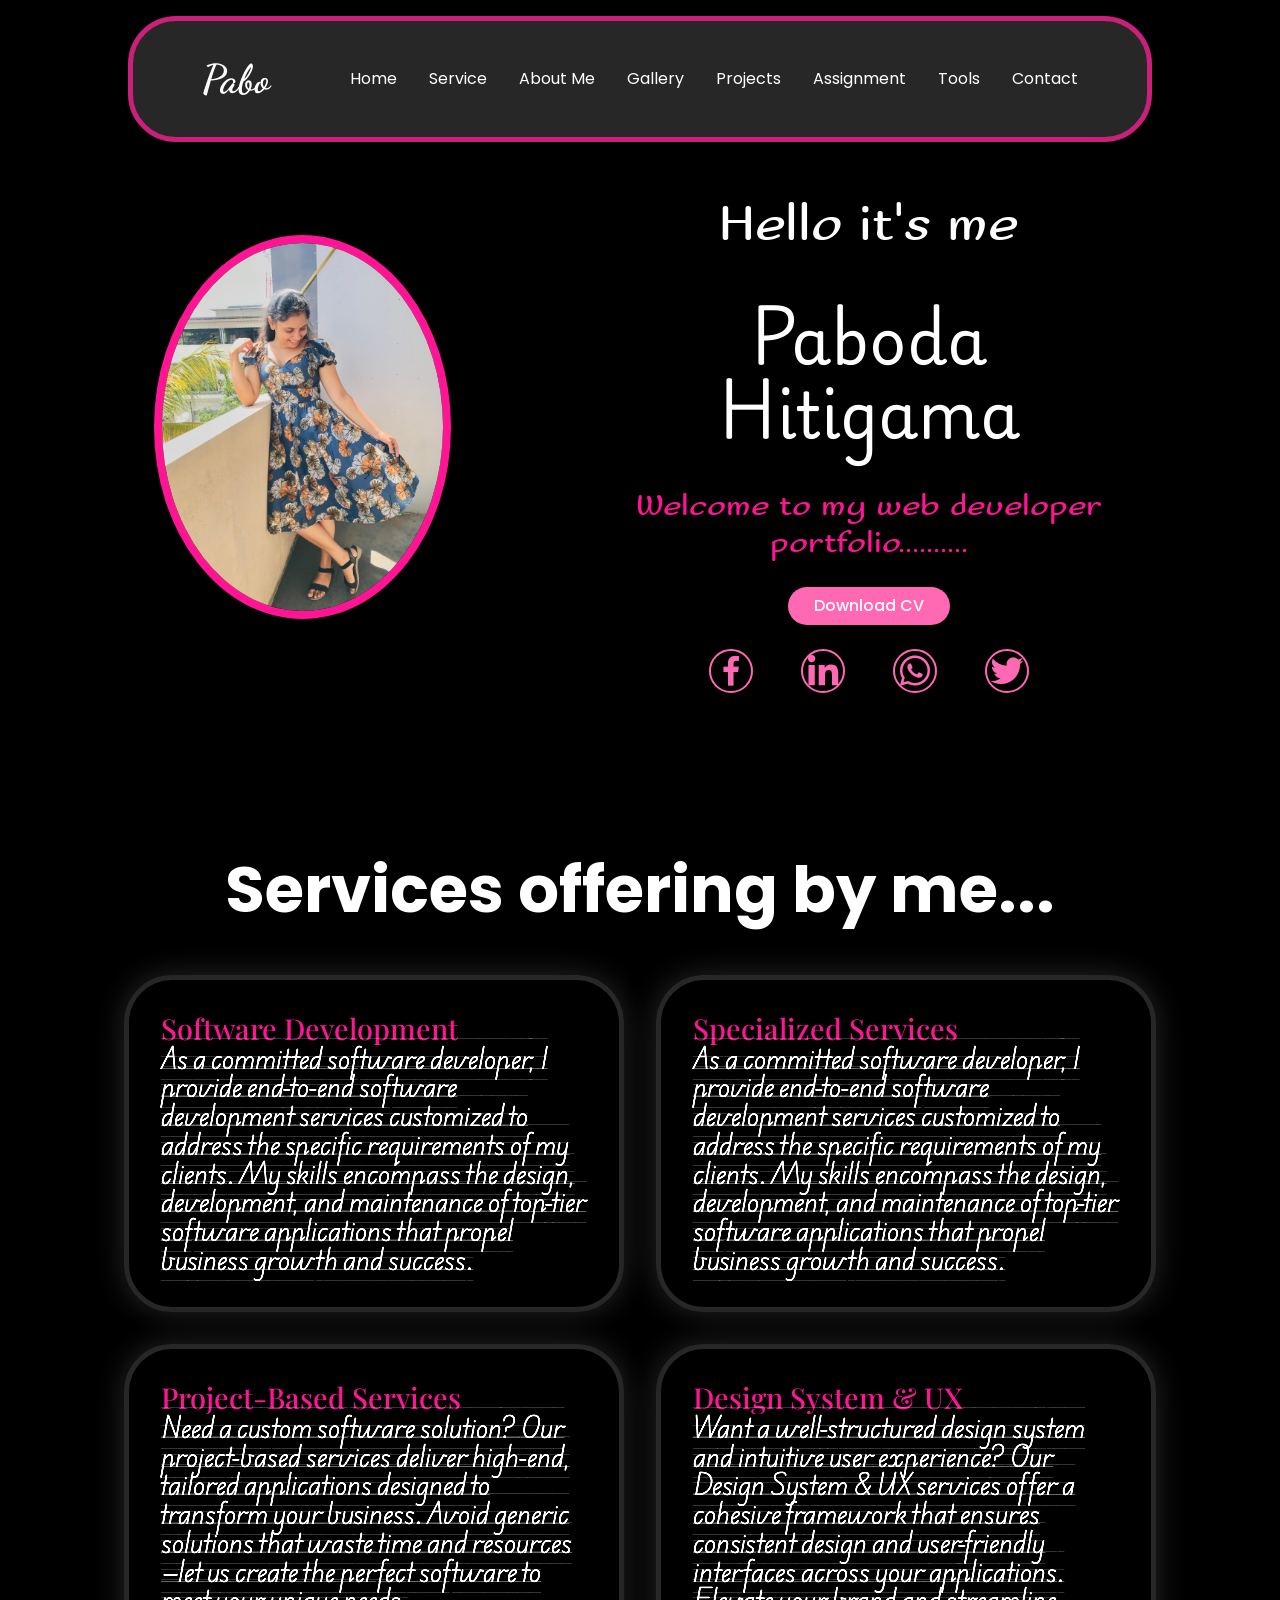
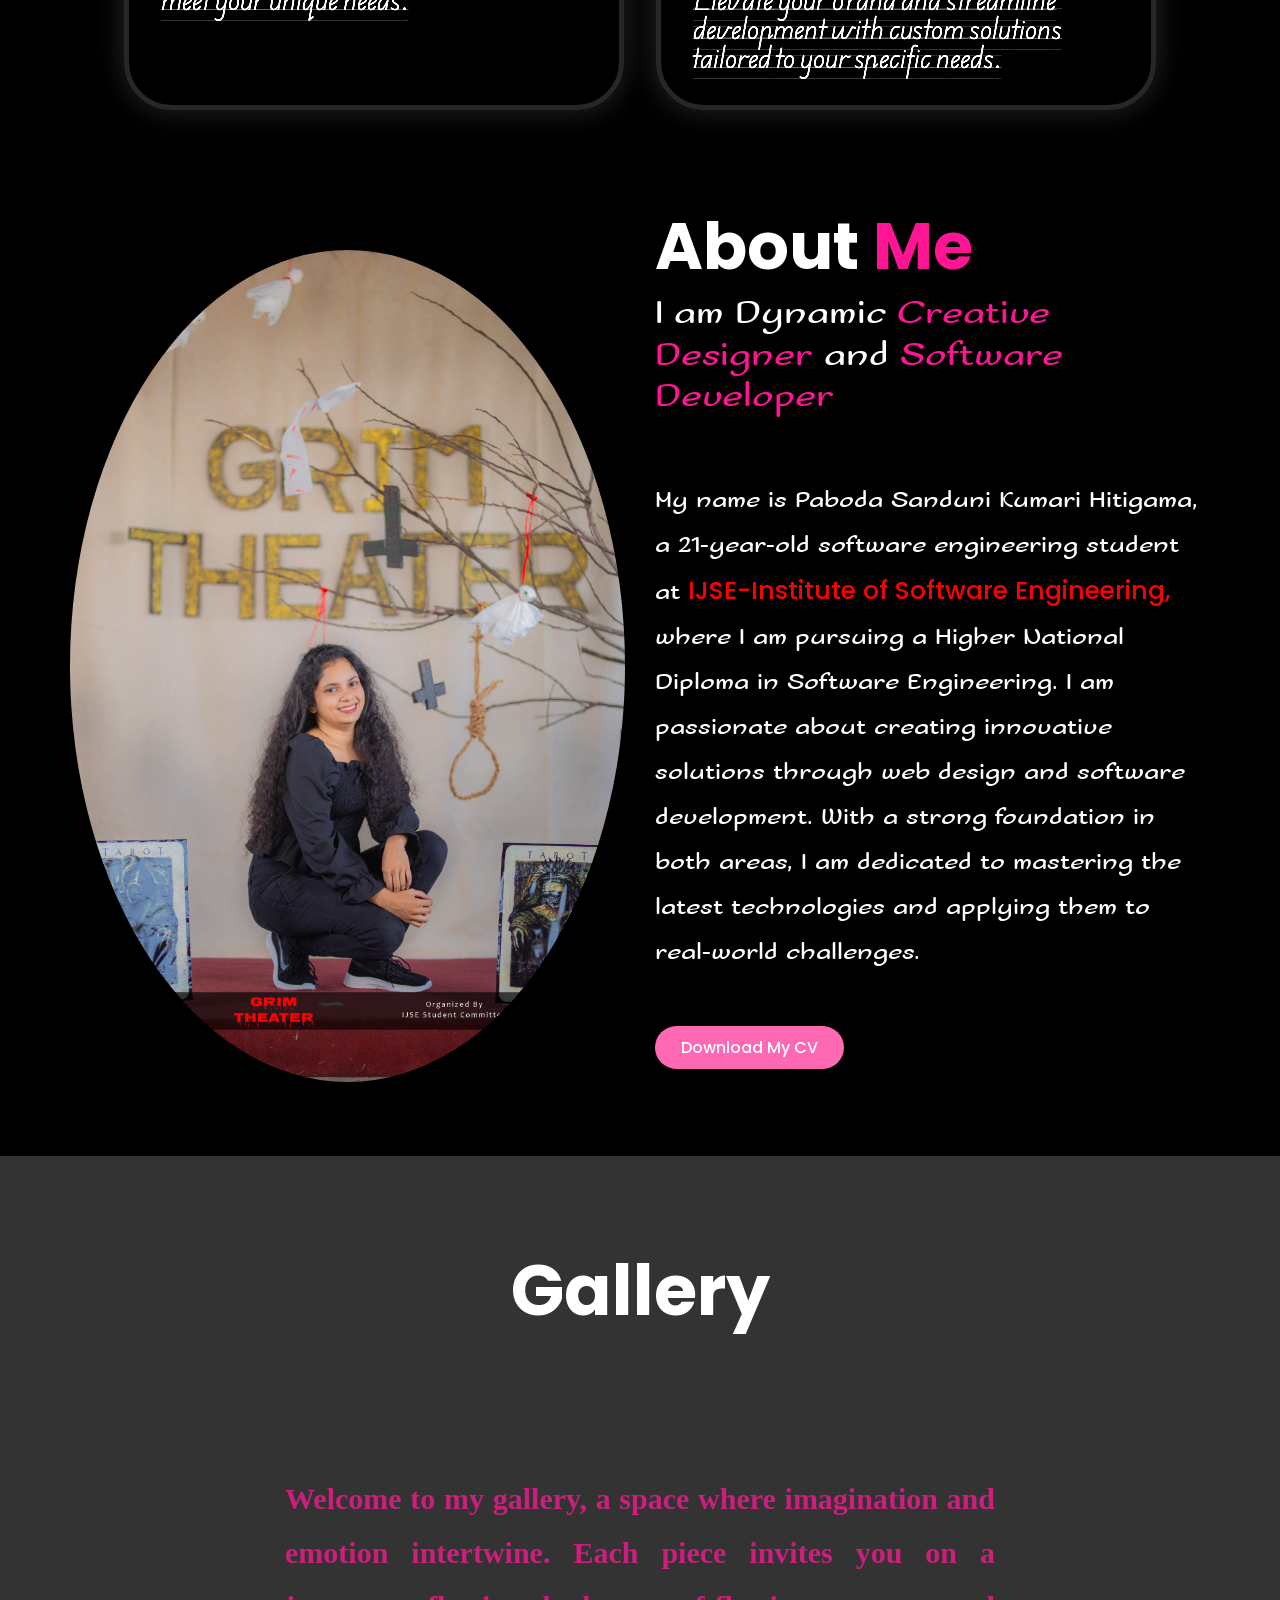
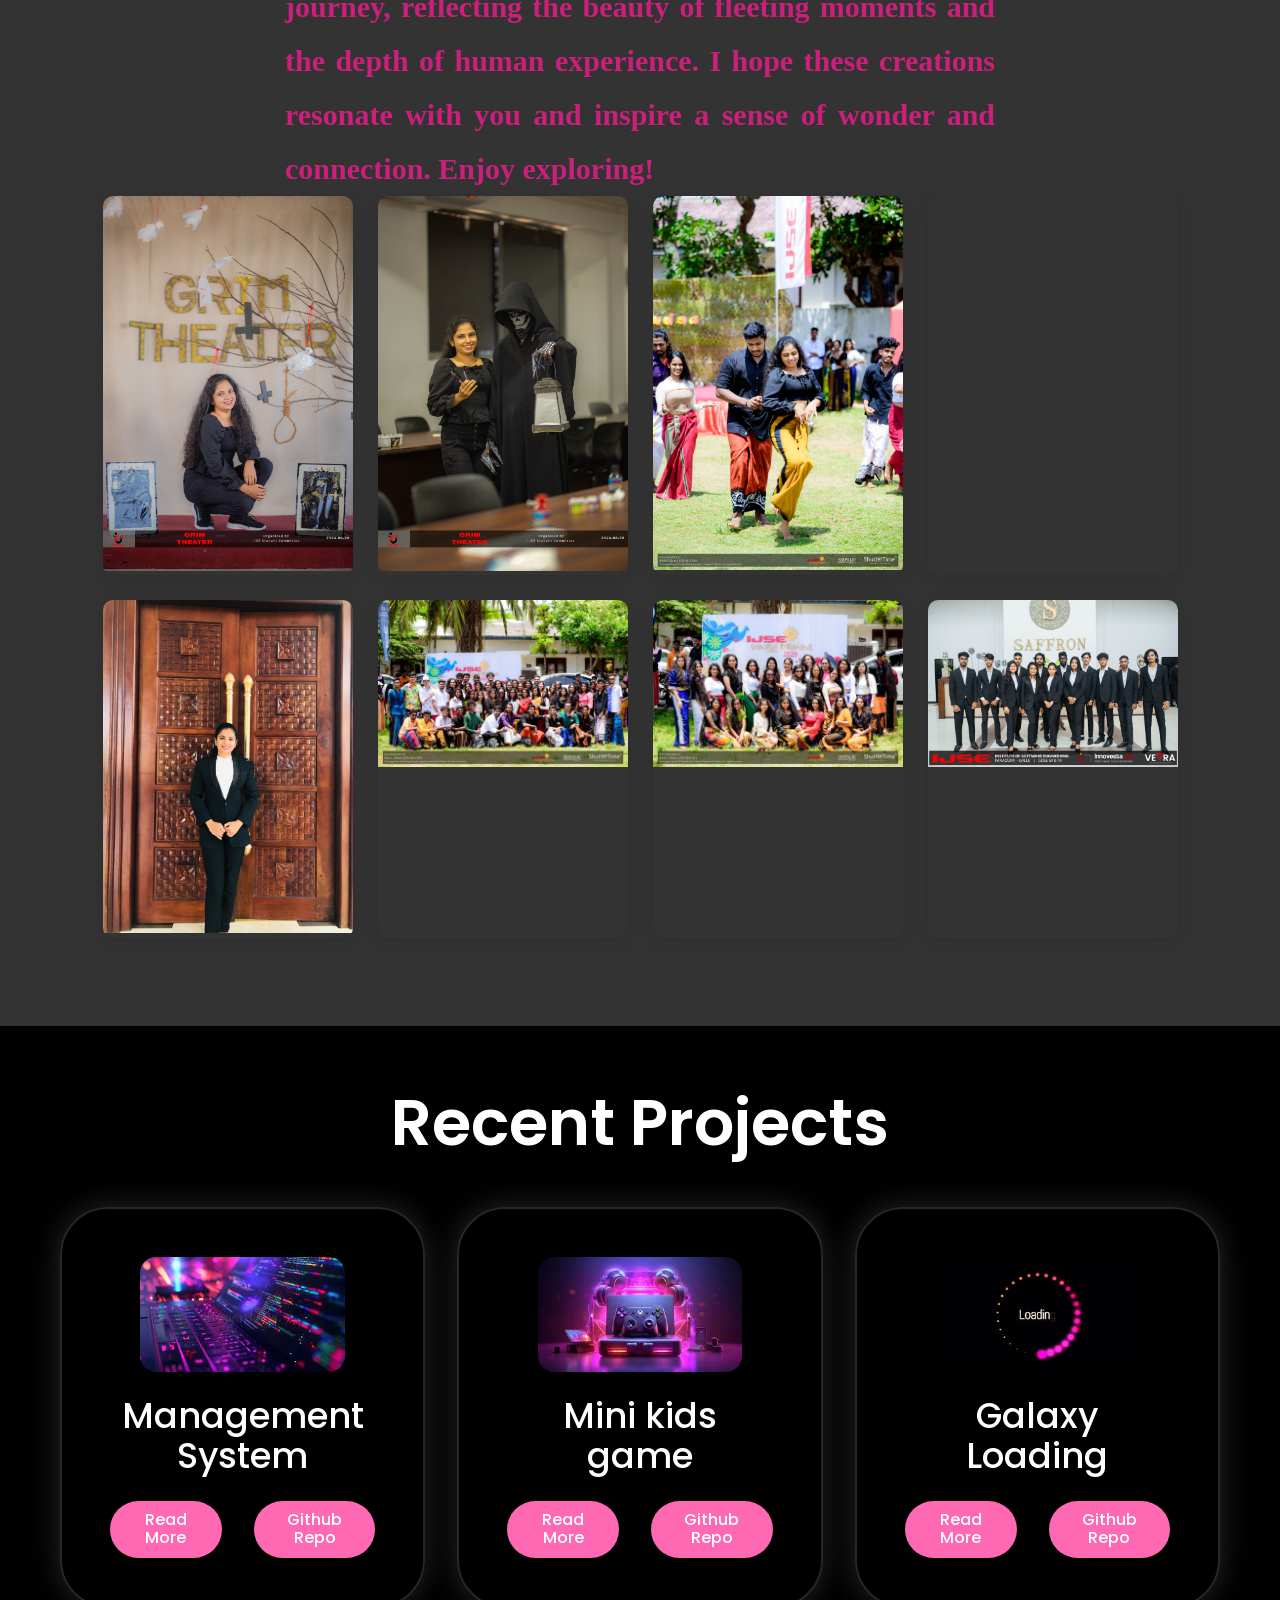
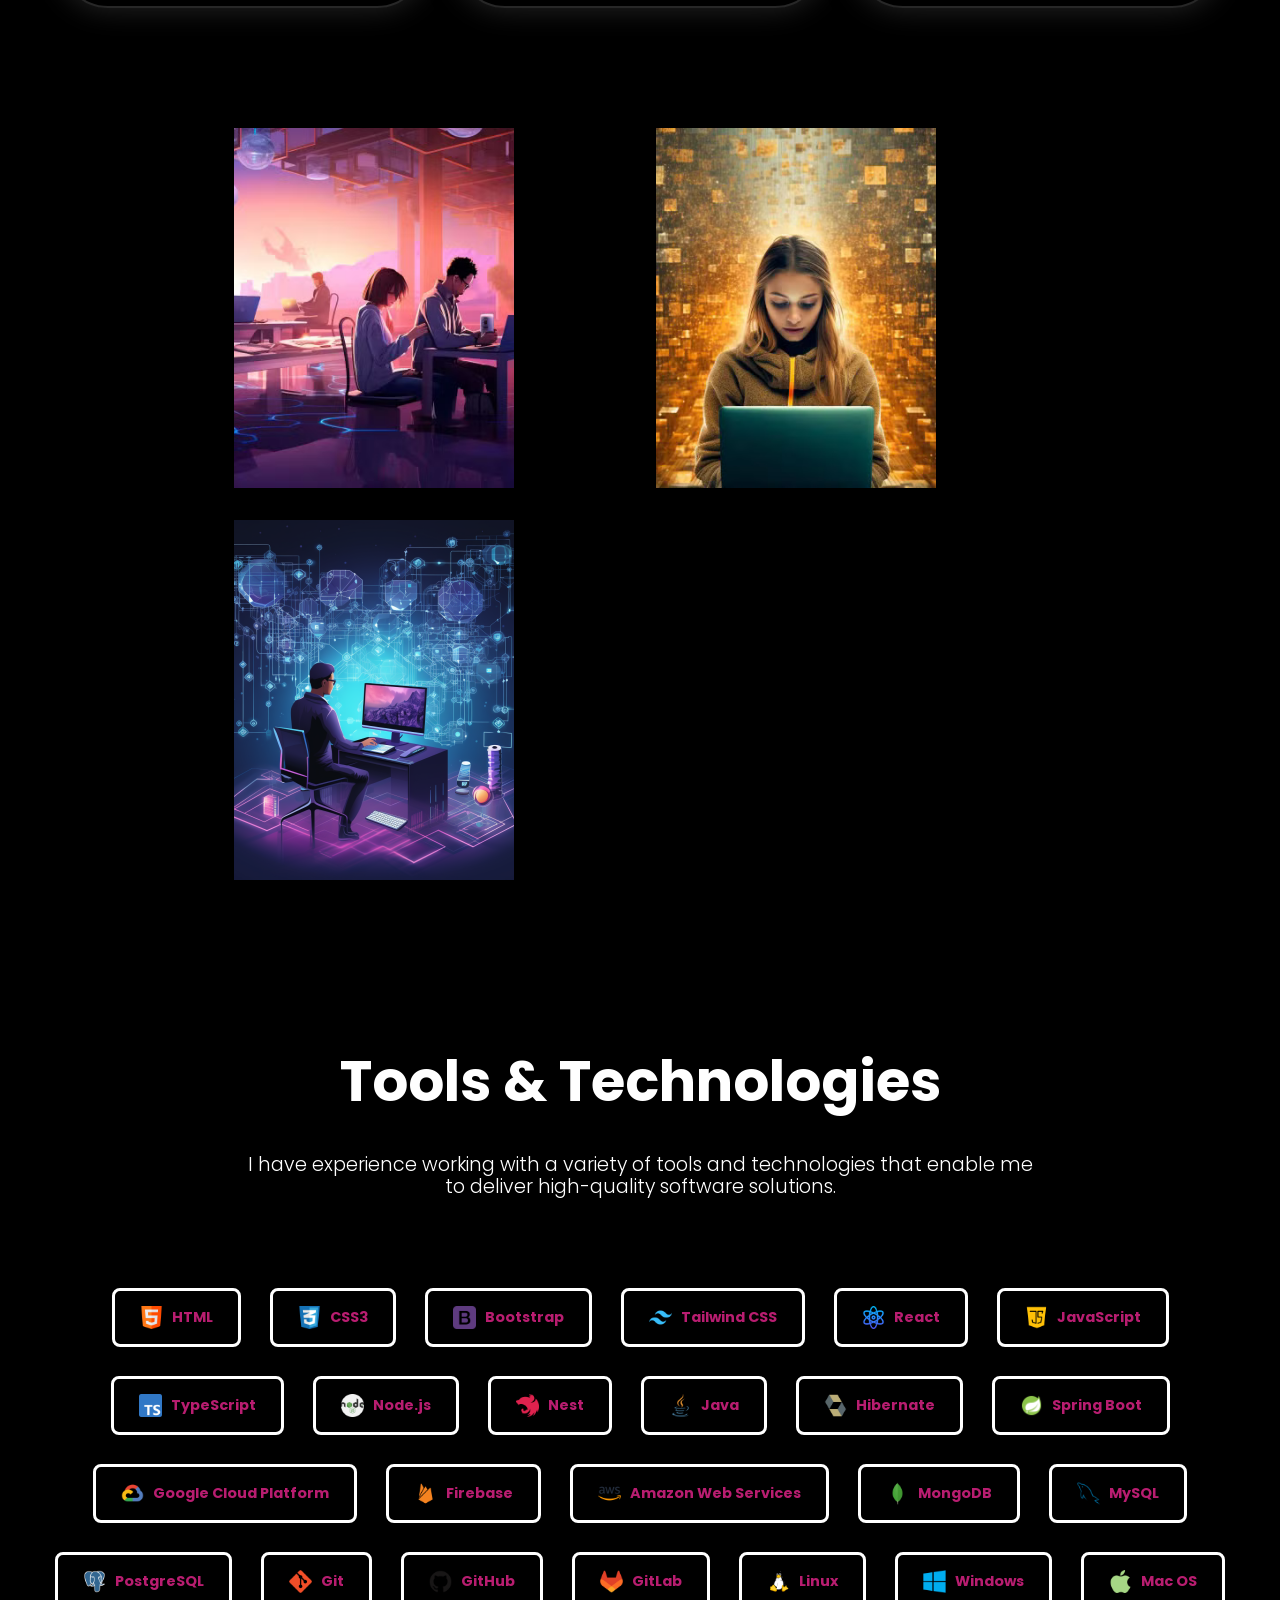
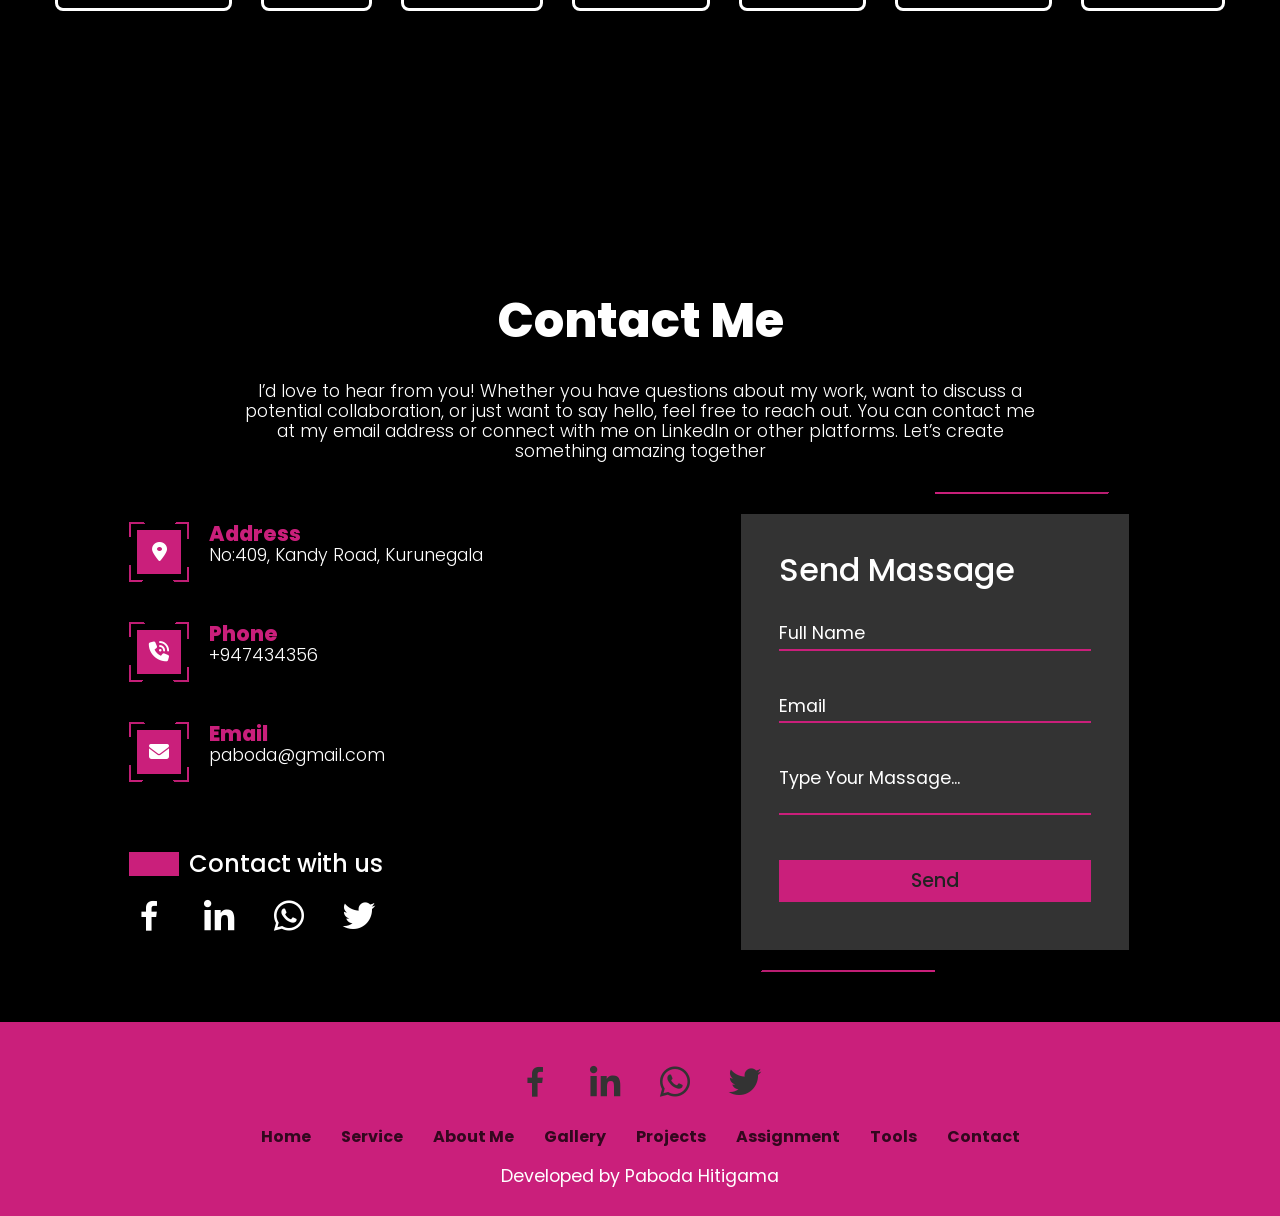
==== commit 0a18d215: "update" ====
--- a/index.html
+++ b/index.html
@@ -69,6 +69,7 @@
                 <li><a href="index.html#about">Home</a></li>
                 <li><a href="index.html#Service">Service</a></li>
                 <li><a href="index.html#About-me">About Me</a></li>
+                <li><a href="index.html#About-me">Gallery</a></li>
                 <li><a href="index.html#project">Projects</a></li>
                 <li><a href="index.html#assignment">Assignment</a></li>
                 <li><a href="index.html#tools_Section">Tools</a></li>
@@ -82,6 +83,7 @@
             <li><a href="index.html#about">Home</a></li>
             <li><a href="index.html#Service">Service</a></li>
             <li><a href="index.html#About-me">About Me</a></li>
+            <li><a href="index.html#About-me">Gallery</a></li>
             <li><a href="index.html#project">Projects</a></li>
             <li><a href="index.html#assignment">Assignment</a></li>
             <li><a href="index.html#tools_Section">Tools</a></li>
@@ -497,13 +499,14 @@
         <li><a href="#"><i class='bx bxl-twitter' ></i></a> </li>
     </ul>
     <ul class="menu">
-        <li><a href="">Home</a></li>
-        <li><a href="">Service</a></li>
-        <li><a href="">About Me</a></li>
-        <li><a href="">Projects</a></li>
-        <li><a href="">Assignment</a></li>
-        <li><a href="">Tools</a></li>
-        <li><a href="">Contact</a></li>
+        <li><a href="index.html#about">Home</a></li>
+        <li><a href="index.html#Service">Service</a></li>
+        <li><a href="index.html#About-me">About Me</a></li>
+        <li><a href="index.html#About-me">Gallery</a></li>
+        <li><a href="index.html#project">Projects</a></li>
+        <li><a href="index.html#assignment">Assignment</a></li>
+        <li><a href="index.html#tools_Section">Tools</a></li>
+        <li><a href="index.html#contact">Contact</a></li>
     </ul>
     <p>Developed by Paboda Hitigama</p>
 </footer>
--- a/indexStylesheet.css
+++ b/indexStylesheet.css
@@ -6,7 +6,7 @@
     list-style: none;
     text-decoration: none;
     scroll-behavior: smooth;
-    list-style: none;
+    /*list-style: none;*/
 }
 
 /*First Page*/
@@ -21,7 +21,7 @@
     position: fixed;
     top: 1rem;
     left: 50%;
-    width: 100%;
+    width: 80%;
     background: #272727;
     transform: translateX(-50%);
     display: flex;
@@ -29,7 +29,7 @@
     justify-content: center;
     gap: 5rem;
     color: white;
-    padding: 0.5rem 1.5rem;
+    padding: 0.5rem 0.5rem;
     border: 5px solid #ca1f7b;
     border-radius: 3rem;
     z-index: 1000;
@@ -134,7 +134,7 @@
 
 .about img{
     border: 8px solid deeppink;
-    width: 31vw;
+    width: 30vw;
     height: 30vw;
     border-radius: 50%;
     transition: 0.3s ease-in-out;
@@ -279,6 +279,9 @@
     .HeaderName {
         font-size: 1.8rem;
     }
+    .About-me{
+        margin: 0;
+    }
     .nav_list {
         gap: 1.5rem;
     }
@@ -307,9 +310,12 @@
     .HeaderName {
         font-size: 2rem;
     }
+    .header{
+        width: 50% !important;
+    }
     .about .about-container>img{
-        width: 80vw;
-        height: 25vh;
+        width: 70vw;
+        height: 50vh;
         margin-top: 70px;
     }
     .nav_list>li , .menu>li{
@@ -338,12 +344,15 @@
         flex-direction: column;
         gap: 5rem;
     }
+    .About-me{
+        margin-top: 35px;
+    }
     .about-container{
         padding-top: 8rem;
     }
     .about img{
-        width: 45vw;
-        height: 40vw;
+        width: 55vw;
+        height: 60vw;
     }
 }
 
@@ -396,7 +405,7 @@
     gap: 2rem;
 }
 
-.grid_card{
+.Service  .grid_card{
     box-shadow: 0 0 30px #272727;
     width: 500px;
     border: 5px solid #272727;
@@ -449,7 +458,7 @@
 }
 
 /*Mobile Type Devices*/
-@media all and (max-width: 320px){
+@media all and (max-width: 320px) {
     .section_title {
         font-size: 2rem;
     }
@@ -461,7 +470,7 @@
         width: 80vw;
     }
     .grid {
-        grid-template-columns: 1fr; /* Single column */
+        grid-template-columns: repeat(1, 1fr);
     }
     .grid_card {
         width: 90vw;
@@ -471,7 +480,8 @@
         font-size: 18px;
     }
 }
-@media all and (max-width: 375px){
+
+@media all and (max-width: 375px) {
     .section_title {
         font-size: 2.5rem;
     }
@@ -483,18 +493,27 @@
         width: 70vw;
     }
     .grid {
-        grid-template-columns: 1fr; /* Single column */
+        grid-template-columns: repeat(1, 1fr);
     }
     .grid_card {
         width: 90vw;
     }
 }
-@media all and (max-width: 425px){
+
+
+@media all and (max-width: 425px) {
     .section_title {
         font-size: 3rem;
     }
+    .Service_info {
+        flex-direction: column;
+        gap: 3rem;
+    }
     .grid {
-        grid-template-columns: 1fr; /* Single column */
+        grid-template-columns: repeat(1, 1fr);
+    }
+    .grid_card {
+        width: 90vw;
     }
 }
 
@@ -515,7 +534,7 @@
     }
 }
 
-/*Mobile Type Devices*/
+
 @media all and (max-width: 1024px){
     .grid_card {
         width: 400px;
@@ -547,7 +566,7 @@
 .about-img>img {
     position: relative;
     max-width: 650px;
-    height: 50vh;
+    height: 100%;
     width: 100%;
 
     border-radius: 100%;
@@ -596,6 +615,7 @@
 /*Mobile Type Devices*/
 @media all and (max-width: 320px){
     .About-me {
+        margin-top: 0;
         grid-template-columns: 1fr; /* Single column layout */
         padding: 20px; /* Reduced padding */
     }
@@ -611,11 +631,12 @@
         font-size: 16px; /* Smaller font size */
     }
     .about-img > img {
-        height: auto; /* Maintain aspect ratio */
+        height: 100%; /* Maintain aspect ratio */
     }
 }
 @media all and (max-width: 375px){
     .About-me {
+        margin-top: 0;
         grid-template-columns: 1fr; /* Single column layout */
         padding: 20px; /* Reduced padding */
     }
@@ -631,6 +652,7 @@
 }
 @media all and (max-width: 425px){
     .About-me {
+        margin-top: 0;
         grid-template-columns: 1fr; /* Single column layout */
         padding: 30px; /* Slightly more padding */
     }
@@ -641,7 +663,7 @@
         font-size: 24px; /* Adjusted font size */
     }
     .about-img>img {
-        height: 30vh;
+        height: 100%;
         padding-bottom: 3rem;
     }
 }
@@ -668,6 +690,9 @@
     .About-me {
         padding: 50px; /* Keep padding for larger screens */
     }
+    /*.about-img>img {
+        width: ;
+    }*/
     .about-text1 h2 {
         font-size: 60px; /* Adjusted font size */
     }
@@ -1252,7 +1277,7 @@
         padding: 180px 20px; /* Adjusted padding */
     }
     .tools-section h2 {
-        font-size: 3em; /* Adjusted font size */
+        font-size: 2.5em; /* Adjusted font size */
         top: -70px; /* Adjust position */
     }
     .tools-section p {
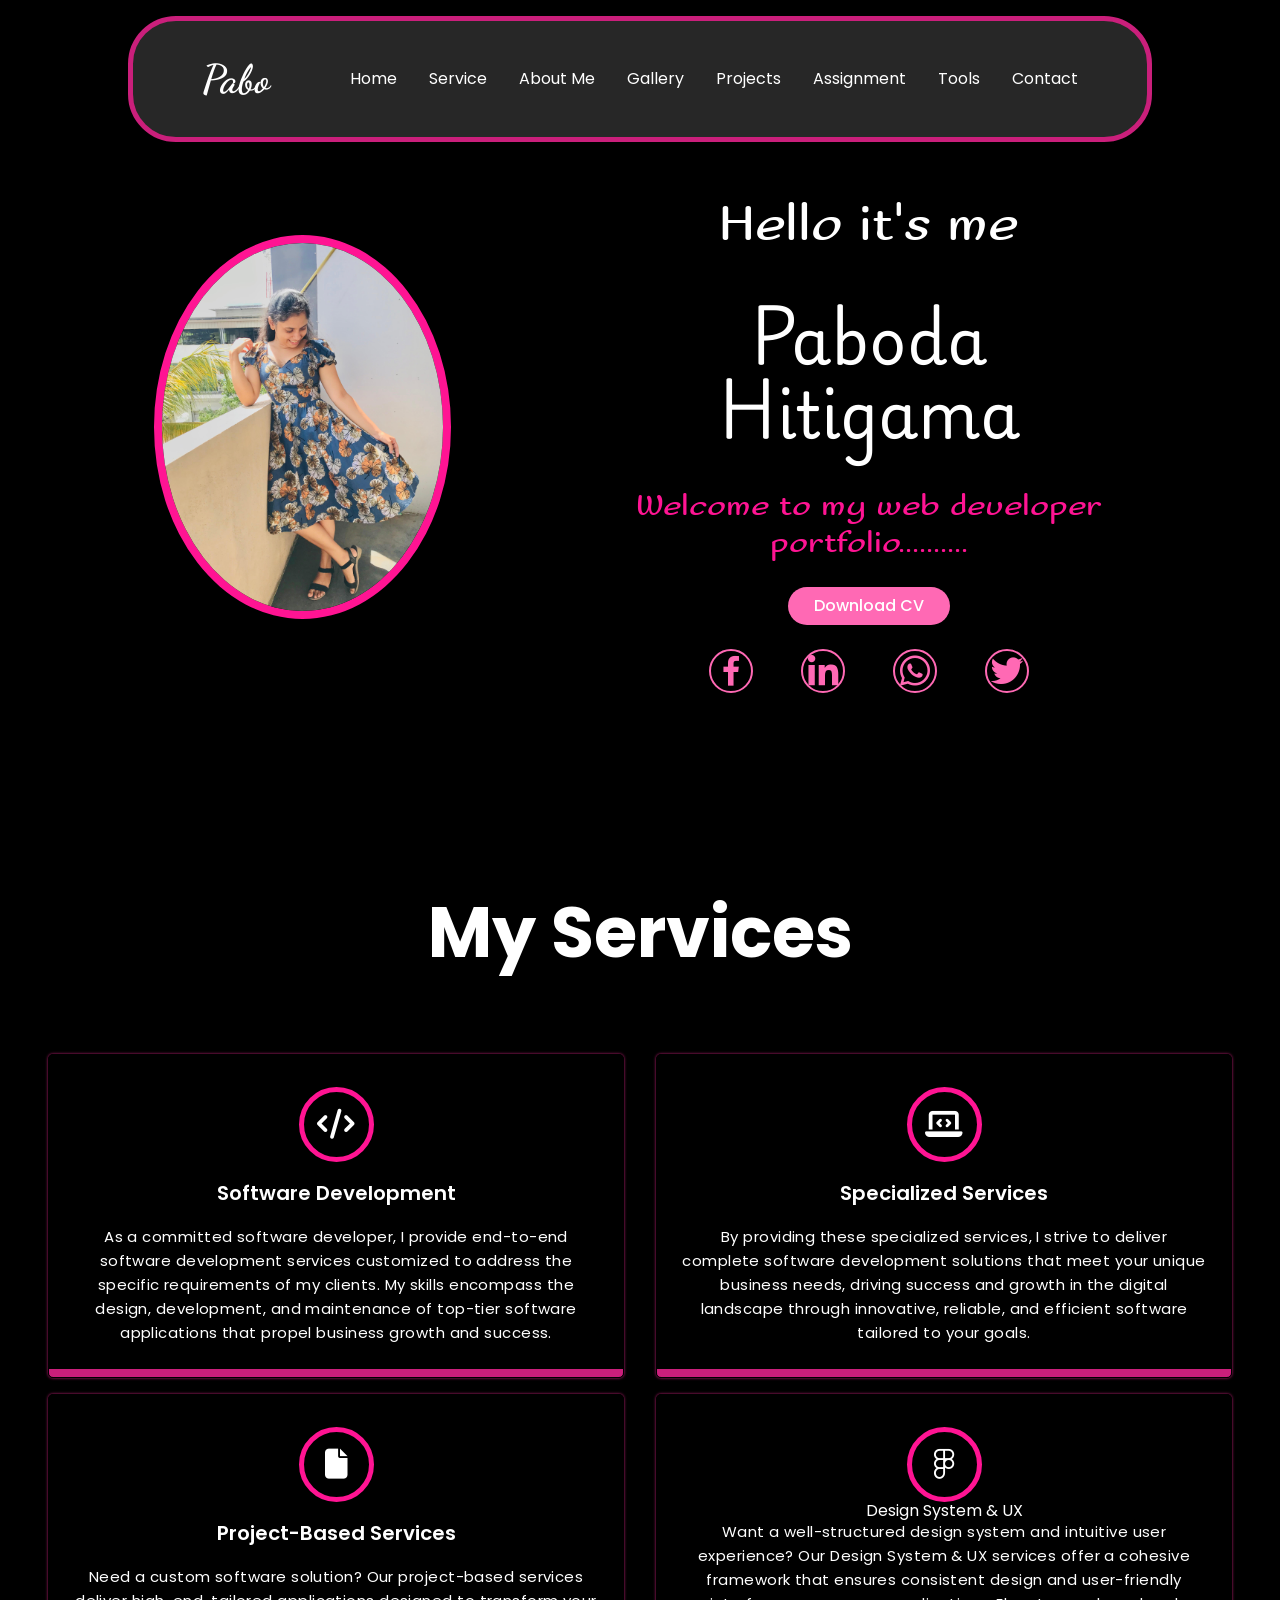
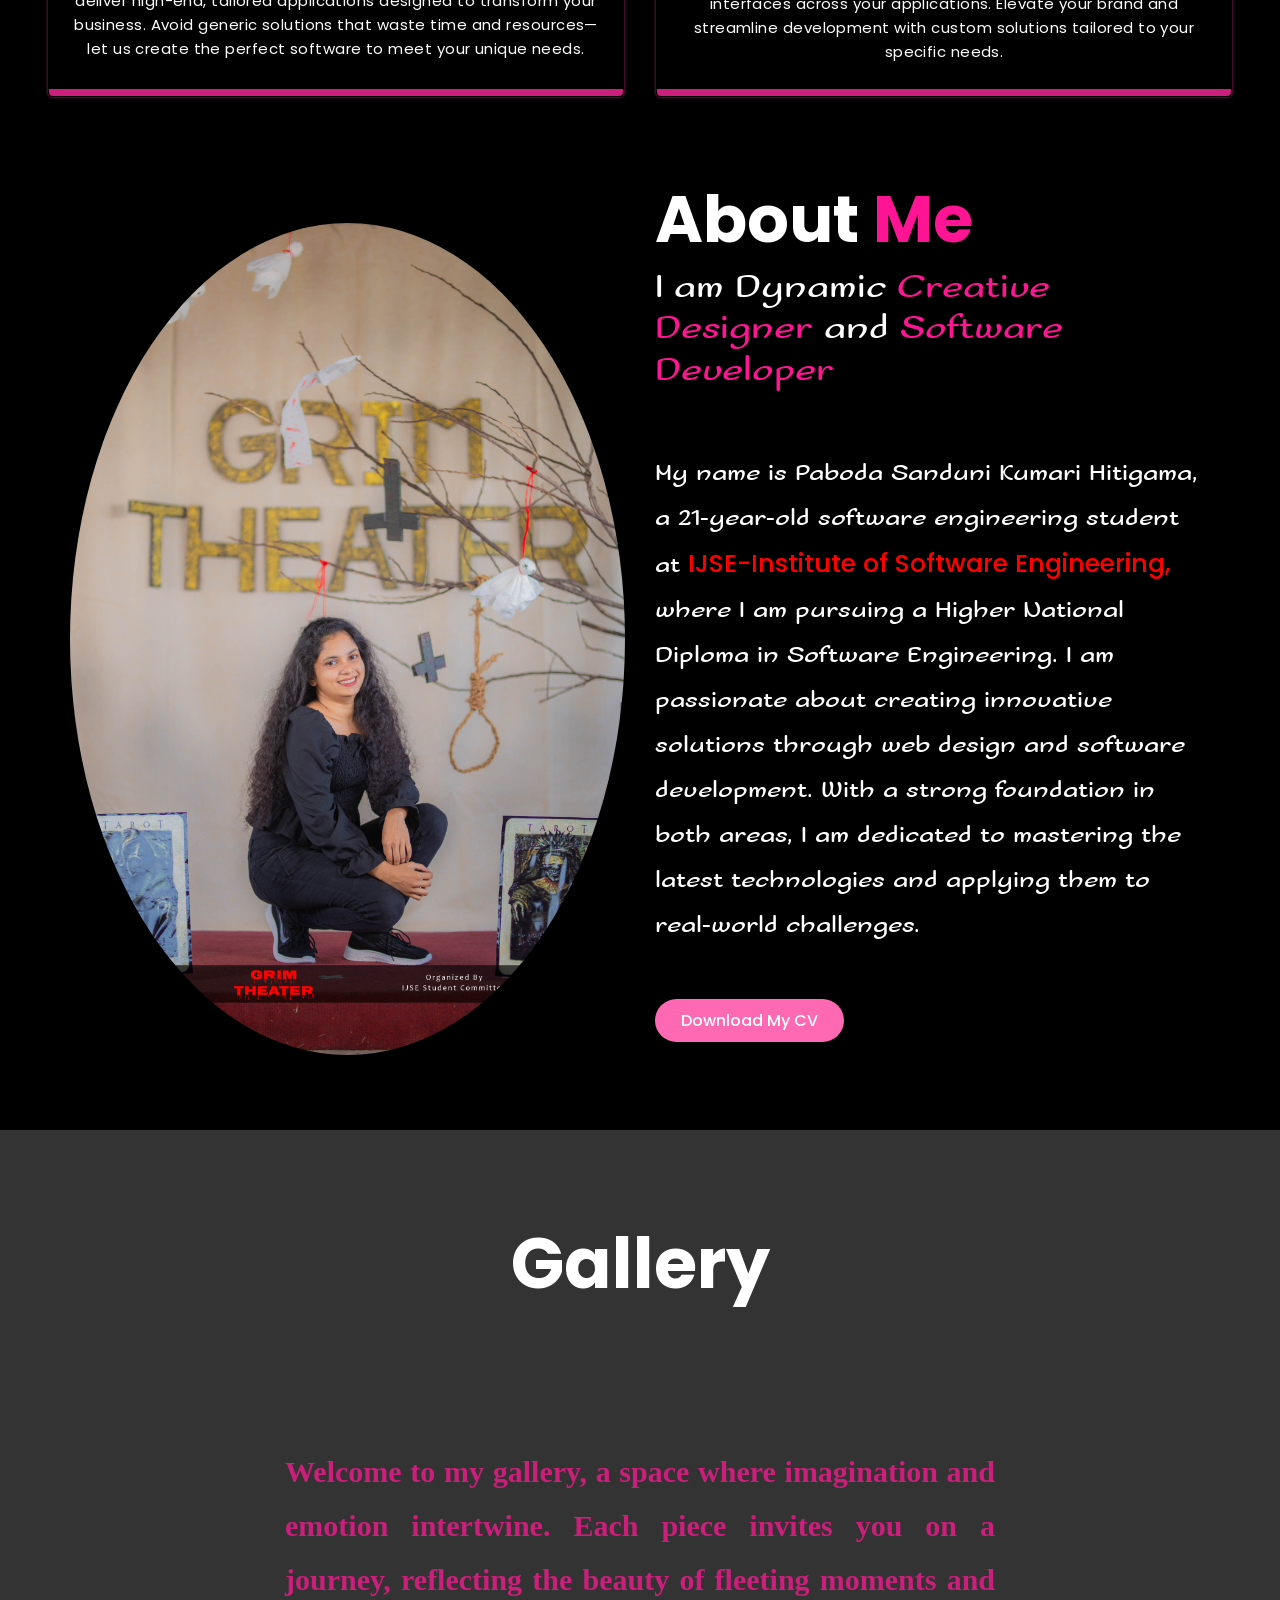
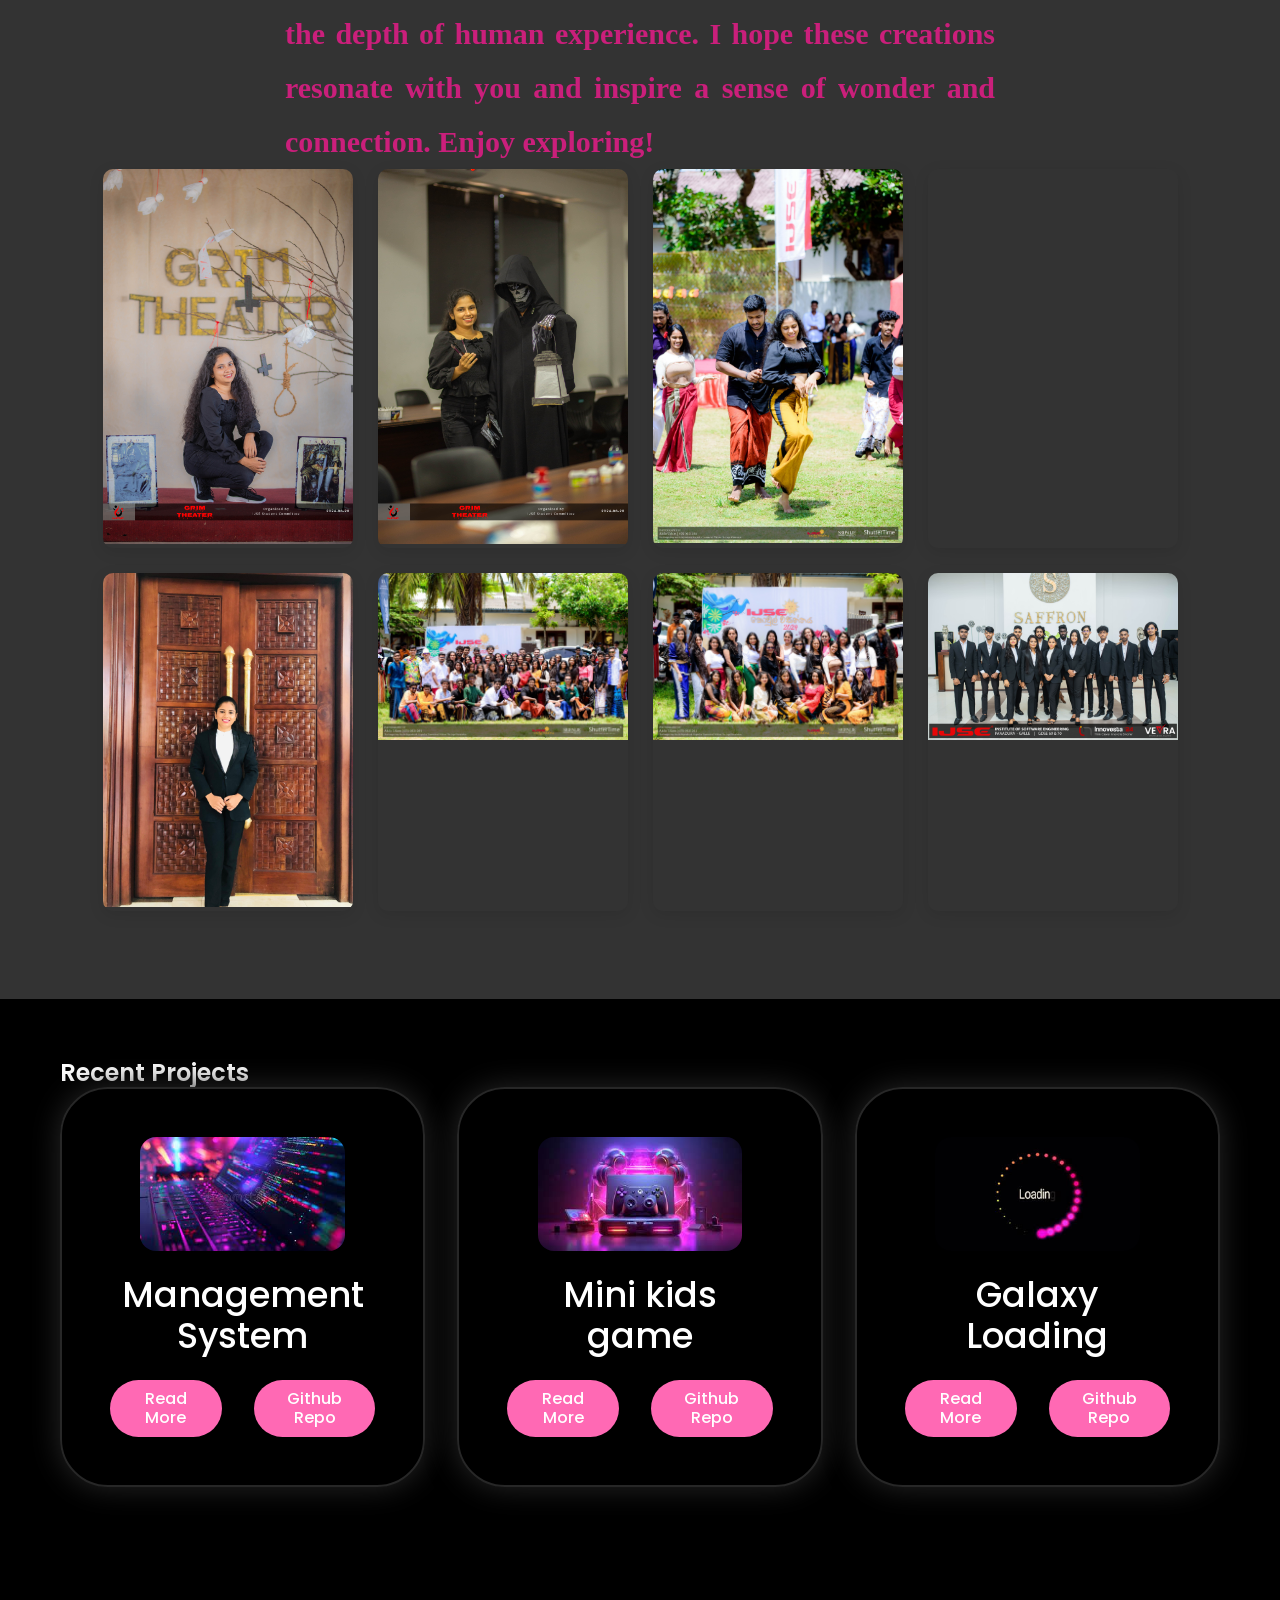
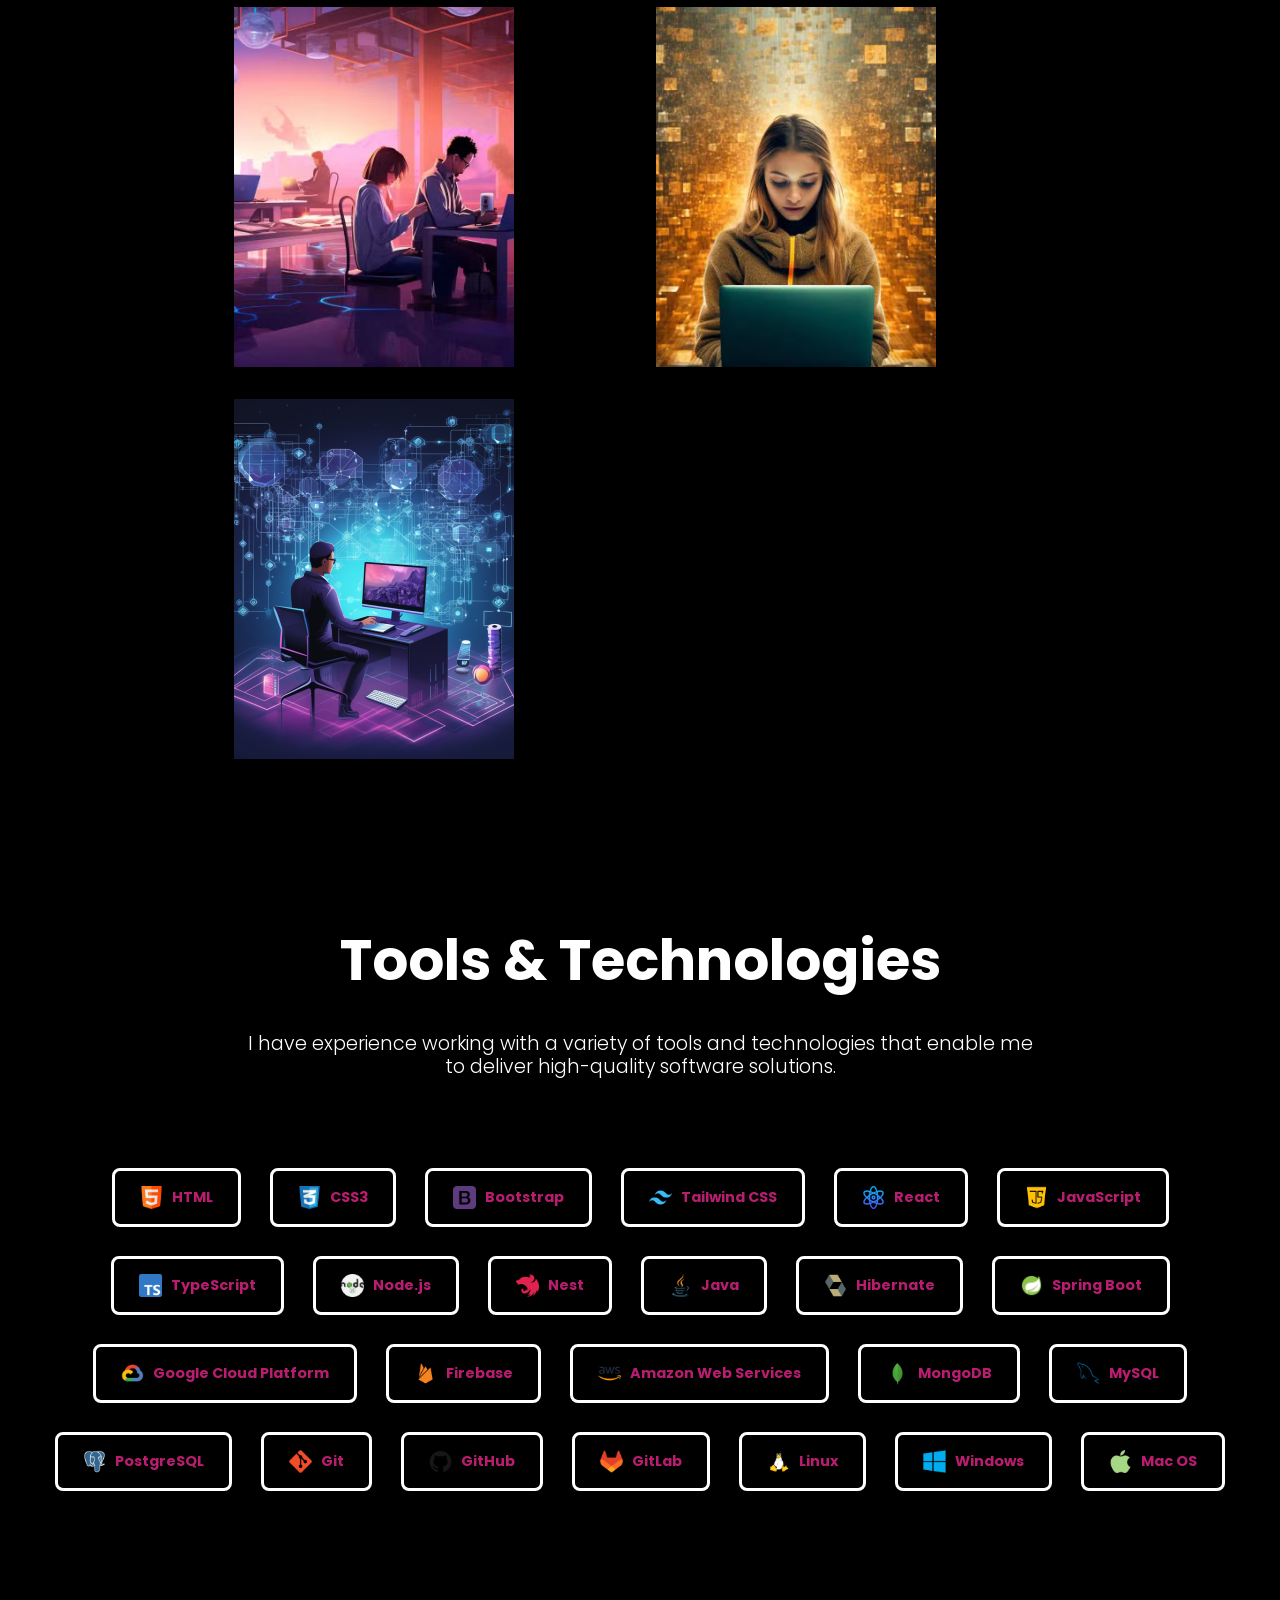
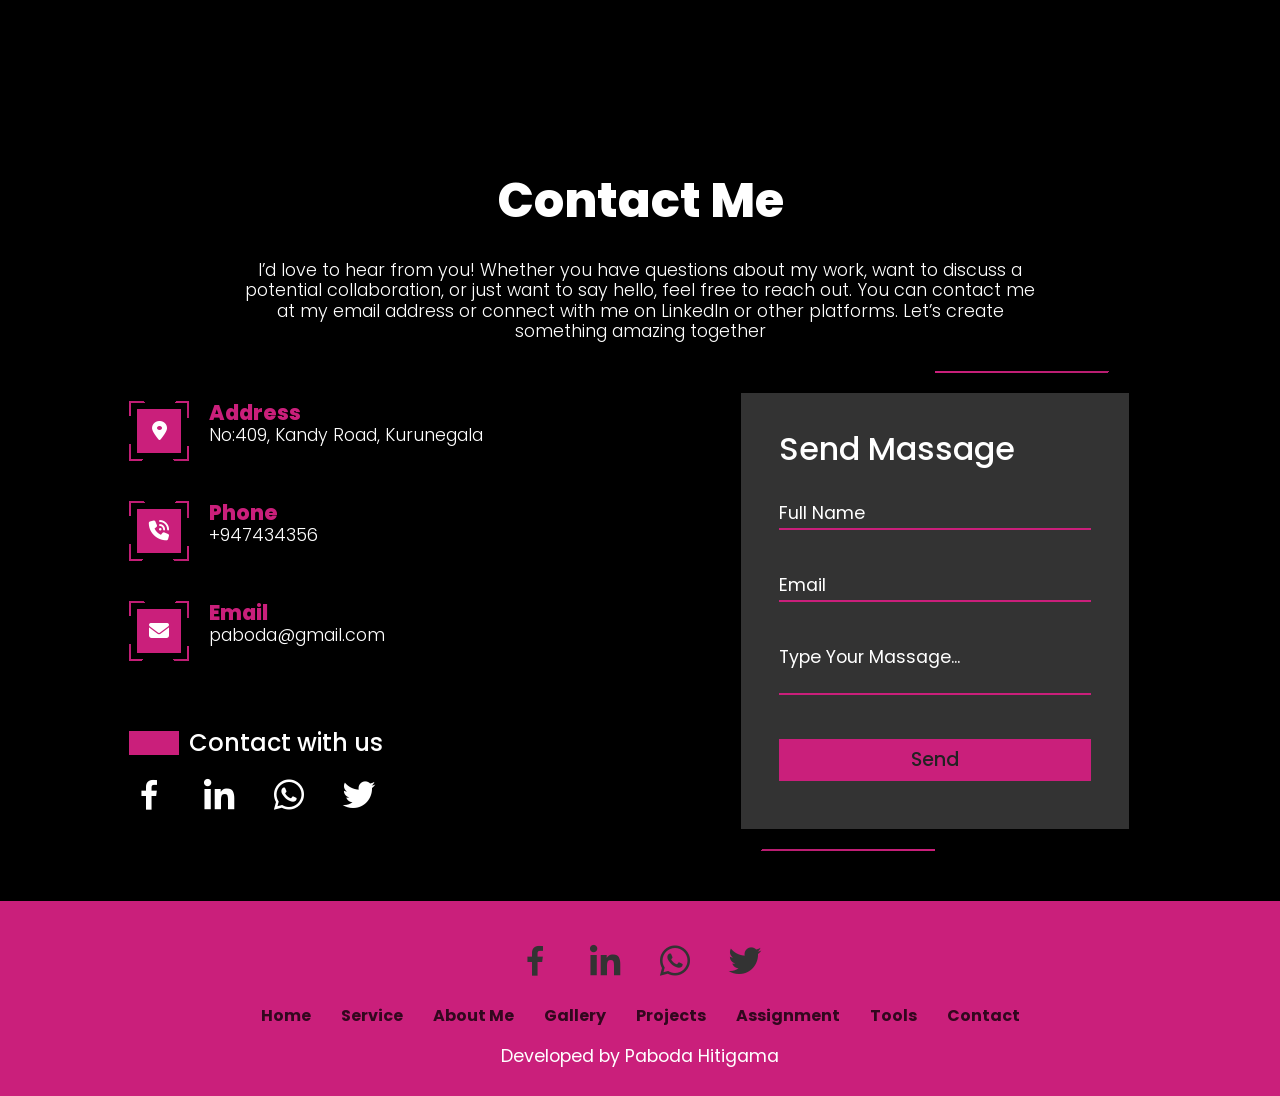
==== commit 1c093dc0: "update" ====
--- a/index.html
+++ b/index.html
@@ -48,6 +48,7 @@
     <link rel="preconnect" href="https://fonts.gstatic.com" crossorigin>
     <link href="https://fonts.googleapis.com/css2?family=Edu+AU+VIC+WA+NT+Guides:wght@400..700&family=Playfair+Display:ital,wght@0,400..900;1,400..900&display=swap" rel="stylesheet">
     <script src="https://kit.fontawesome.com/a076d05399.js" crossorigin="anonymous"></script>
+    <link href="/Asset/style/fontawesome-free-6.6.0-web/css/all.min.css">
     <link href="https://cdn.jsdelivr.net/npm/aos@2.3.4/dist/aos.css" rel="stylesheet">
 
     <link rel="preconnect" href="https://fonts.googleapis.com">
@@ -55,7 +56,7 @@
     <link href="https://fonts.googleapis.com/css2?family=Dancing+Script:wght@400..700&display=swap" rel="stylesheet">
     <link rel="stylesheet" href="https://cdnjs.cloudflare.com/ajax/libs/font-awesome/6.6.0/css/all.min.css" integrity="sha512-Kc323vGBEqzTmouAECnVceyQqyqdsSiqLQISBL29aUW4U/M7pSPA/gEUZQqv1cwx4OnYxTxve5UMg5GT6L4JJg==" crossorigin="anonymous" referrerpolicy="no-referrer" />
 </head>
-<link href="/Asset/style/fontawesome-free-6.6.0-web/css/all.min.css">
+
 <body>
 <!--home-->
 <section class="S1-HomePage">
@@ -119,7 +120,7 @@
 </section>
 
 <!--Service Section-->
-<section id="Service" class="Service">
+<!--<section id="Service" class="Service">
     <h2 class="section_title">Services offering by me<span>...</span></h2>
     <div class="Service_info">
         <div class="grid">
@@ -157,7 +158,69 @@
             </div>
         </div>
     </div>
-</section>
+</section>-->
+<section class="Service">
+    <div class="rowS">
+        <h2>My Services</h2>
+    </div>
+    <div class="rowS">
+        <div class="columnS">
+            <div class="cardS">
+                <div class="iconS">
+                    <i class="fa-solid fa-code"></i>
+                </div>
+                <h4>Software Development</h4>
+                <p>
+                    As a committed software developer, I provide end-to-end software development services customized to
+                    address the specific requirements of my clients. My skills encompass the design, development, and
+                    maintenance of top-tier software applications that propel business growth and success.
+                </p>
+            </div>
+        </div>
+        <div class="columnS">
+            <div class="cardS">
+                <div class="iconS">
+                    <i class="fa-solid fa-laptop-code"></i>
+                </div>
+                <h4>Specialized Services</h4>
+                <p>
+                    By providing these specialized services, I strive to deliver complete software development solutions
+                    that meet your unique business needs, driving success and growth in the digital landscape through
+                    innovative, reliable, and efficient software tailored to your goals.
+                </p>
+            </div>
+        </div>
+        <div class="columnS">
+            <div class="cardS">
+                <div class="iconS">
+                    <i class="fa-solid fa-file"></i>
+                </div>
+                <h4> Project-Based Services</h4>
+                <p>
+                    Need a custom software solution? Our project-based services deliver high-end, tailored applications
+                    designed to transform your business. Avoid generic solutions that waste time and resources—let us
+                    create the perfect software to meet your unique needs.
+                </p>
+
+            </div>
+        </div>
+        <div class="columnS">
+            <div class="cardS">
+                <div class="iconS">
+                    <i class="fa-brands fa-figma"></i>
+                </div>
+                <span>Design System & UX</span>
+                <p>
+                    Want a well-structured design system and intuitive user experience? Our Design System & UX services
+                    offer a cohesive framework that ensures consistent design and user-friendly interfaces across your
+                    applications. Elevate your brand and streamline development with custom solutions tailored to your
+                    specific needs.
+                </p>
+            </div>
+        </div>
+    </div>
+</section>
+
 
 <!--About section-->
 <section class="About-me" id="About-me">
@@ -308,7 +371,6 @@
         </div>
     </div>
 </section>
-
 <!--tool page-->
 <section id="tools_Section" class="tools-section">
     <h2>Tools & Technologies</h2>
--- a/indexStylesheet.css
+++ b/indexStylesheet.css
@@ -374,180 +374,96 @@
 /*Service page*/
 .Service{
     background: black;
-    padding-bottom: 70px;
-}
-.section_title{
+    color: white;
+    height: 100vh;
+    width: 100%;
+    display: grid;
+    place-items: center;
+}
+.rowS>h2{
+    font-size: 70px;
+}
+.rowS{
+    display: flex;
+    flex-wrap: wrap;
+}
+.columnS{
+    width: 100%;
+    padding: 0 1em 1em 1em;
     text-align: center;
-    font-size: 4rem;
-    font-weight: bold;
-    margin-bottom: 3rem;
-    color: white;
-}
-.Service_info{
-    display: flex;
-    align-items: center;
-    justify-content: center;
-    gap: 5rem;
-}
-
-.Service_image{
-    width: 35vw;
-    border-radius: 3rem;
-    box-shadow: 5px 7px 25px #272727;
-    transition: 0.3s ease-in-out;
-}
-.Service_image:hover{
-    transform: scale(1.1);
-}
-.grid{
-    display: grid;
-    grid-template-columns:repeat(2,1fr);
-    gap: 2rem;
-}
-
-.Service  .grid_card{
-    box-shadow: 0 0 30px #272727;
-    width: 500px;
-    border: 5px solid #272727;
-
-    color: white;
-    border-radius: 3rem;
-    padding: 2rem;
-    display: flex;
-    flex-direction: column;
-    align-items: baseline;
-    justify-content: left;
+}
+.cardS{
+    border: 1px solid black;
+    width: 100%;
+    height: 100%;
+    padding: 2em 1.5em;
+    background: linear-gradient(#000000 50%,#ca1f7b 50%);
+    background-size: 100% 200%;
+    background-position: 0 2.5%;
+    border-radius: 5px;
+    box-shadow: 0 0 3px #ca1f7b;
     cursor: pointer;
-    transition: 0.2s ease-in-out;
-}
-
-.para{
-    font-family: "Edu AU VIC WA NT Guides", cursive;
-    font-optical-sizing: auto;
-    font-size: 25px;
-    font-style: normal;
-    text-decoration: none;
-}
-
-.title{
-    font-family: "Playfair Display", serif;
-    font-optical-sizing: auto;
-    font-weight: bolder;
-    font-style: normal;
-}
-
-.grid_card>span{
-    font-size: 1.8rem;
-    font-weight: 500;
-    background: deeppink;
-    background-clip: text;
-    color: transparent;
-}
-
-.button{
-    border-radius: 3rem;
-    padding: 0.5rem 1.5rem;
-    border: 1px solid white;
-    color: white;
-    /*background: black;*/
-    cursor: pointer;
-    font-weight: 500;
-    transition: 0.2s ease-in-out;
-    position: relative;
-    bottom: -15px;
-}
-
+    transition: 0.5s;
+}
+
+.Service h4{
+    font-size: 20px;
+    font-weight: 600;
+    margin: 1em 0;
+}
+.Service p{
+    font-size: 15px;
+    line-height: 1.6;
+    letter-spacing: 0.03em;
+}
+.iconS{
+    background-color: black;
+    position: relative;margin: auto;
+    font-size: 30px;
+    border: 5px solid deeppink;
+    height: 2.5em;
+    width: 2.5em;
+    border-radius: 50%;
+    display: grid;place-items: center;
+    transition: 0.5s;
+}
+.cardS:hover{
+    background-position: 0 100%;
+}
+.cardS:hover .iconS{
+    background-color: deeppink;
+    border: 5px solid black;
+}
+@media all and (min-width: 768px) {
+    .Service{
+        padding: 0 2em;
+    }
+    .columnS{
+        flex: 0 50%;
+        max-width: 50%;
+    }
+}
+@media all and (max-width: 992px){
+    .Service{
+        padding: 1em 3em;
+    }
+    .columnS{
+        flex: 0 0 33.33%;
+        max-width: 33.33%;
+    }
+}
 /*Mobile Type Devices*/
-@media all and (max-width: 320px) {
-    .section_title {
-        font-size: 2rem;
-    }
-    .Service_info {
-        flex-direction: column;
-        gap: 2rem;
-    }
-    .Service_image {
-        width: 80vw;
-    }
-    .grid {
-        grid-template-columns: repeat(1, 1fr);
-    }
-    .grid_card {
-        width: 90vw;
-        padding: 1rem;
-    }
-    .para {
-        font-size: 18px;
-    }
-}
-
-@media all and (max-width: 375px) {
-    .section_title {
-        font-size: 2.5rem;
-    }
-    .Service_info {
-        flex-direction: column;
-        gap: 3rem;
-    }
-    .Service_image {
-        width: 70vw;
-    }
-    .grid {
-        grid-template-columns: repeat(1, 1fr);
-    }
-    .grid_card {
-        width: 90vw;
-    }
-}
-
-
+@media all and (max-width: 320px){
+}
+@media all and (max-width: 375px){
+}
 @media all and (max-width: 425px) {
-    .section_title {
-        font-size: 3rem;
-    }
-    .Service_info {
-        flex-direction: column;
-        gap: 3rem;
-    }
-    .grid {
-        grid-template-columns: repeat(1, 1fr);
-    }
-    .grid_card {
-        width: 90vw;
-    }
 }
 
 /*Tab Type Devices*/
 @media all and (max-width: 768px){
-    .section_title {
-        font-size: 3.5rem;
-    }
-    .Service_info {
-        flex-direction: column;
-        gap: 4rem;
-    }
-    .grid {
-        grid-template-columns: repeat(2, 1fr);
-    }
-    .grid .grid_card{
-        width: 45vw;
-    }
-}
-
-
-@media all and (max-width: 1024px){
-    .grid_card {
-        width: 400px;
-    }
-}
-@media all and (max-width: 1440px){
-    .grid_card {
-        width: 450px;
-    }
-    .Service_image {
-        width: 30vw;
-    }
-}
+}
+
 
 /*About Me section*/
 .About-me {
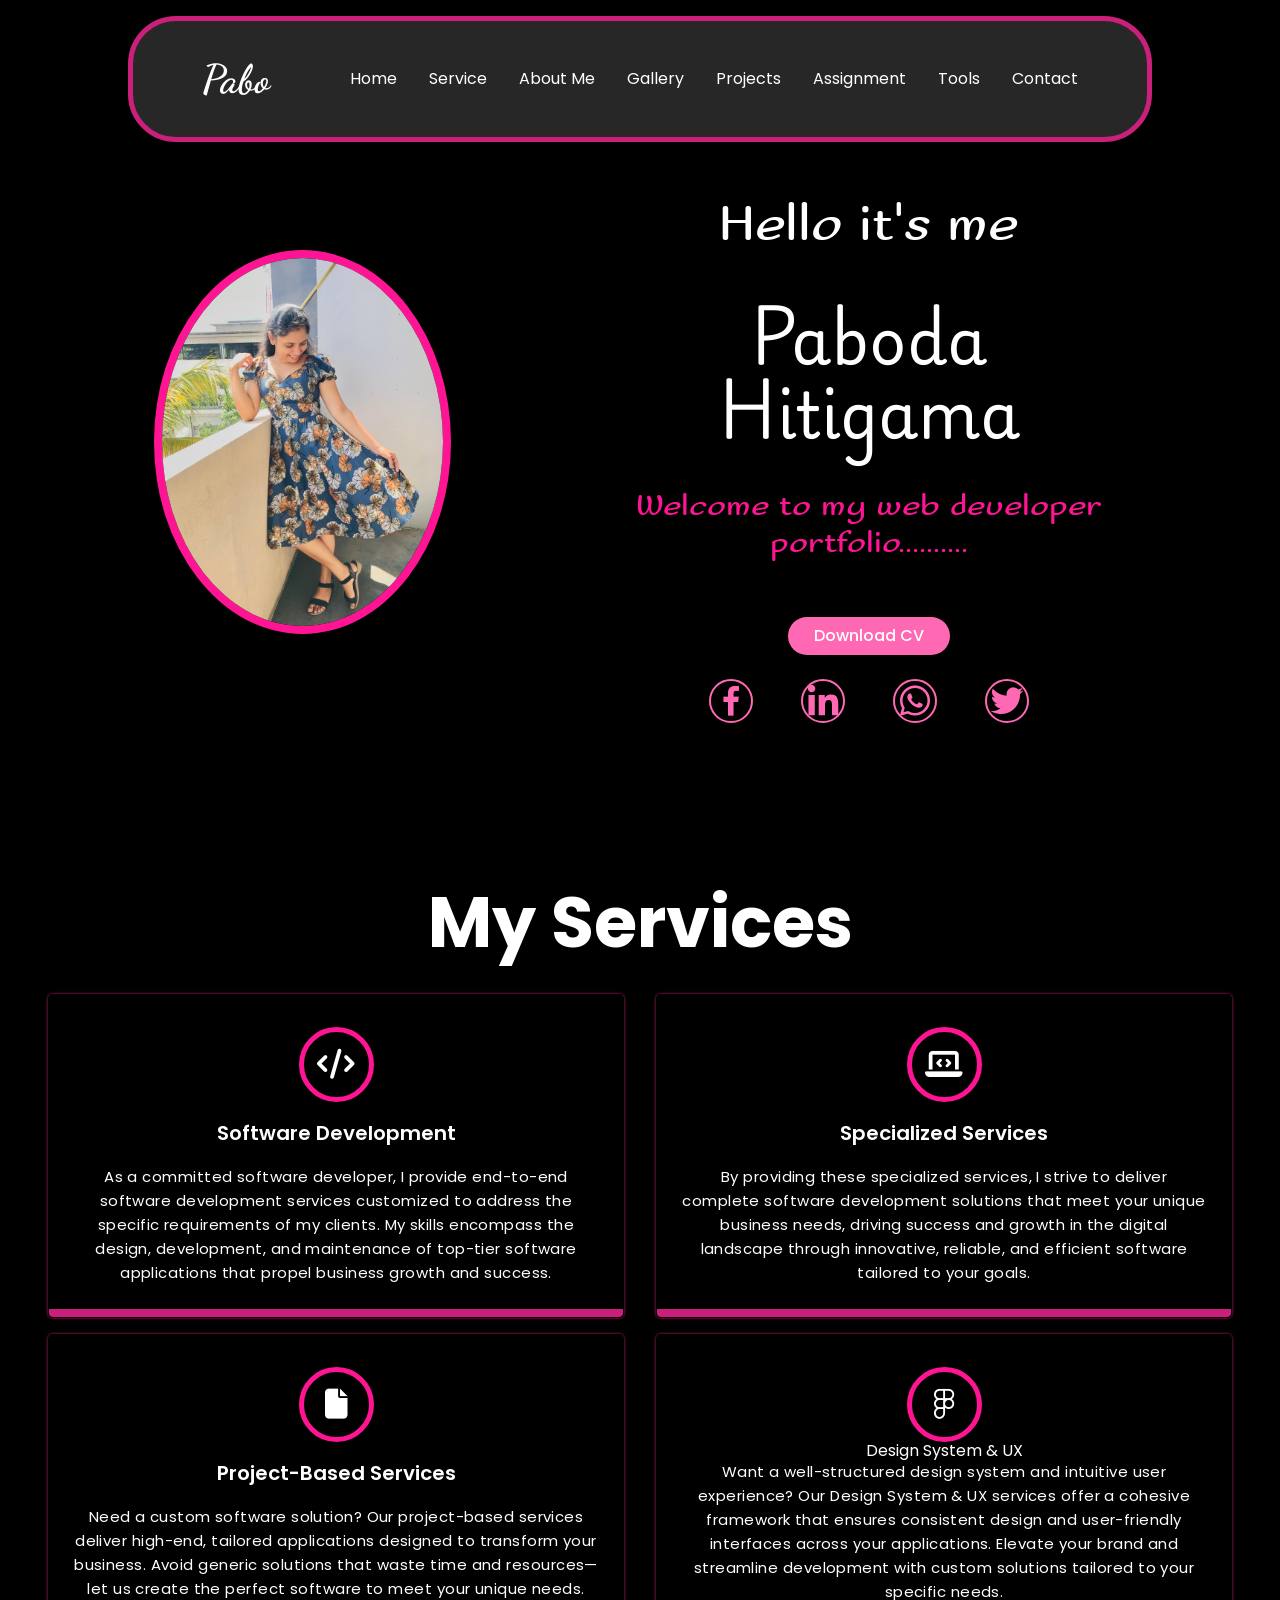
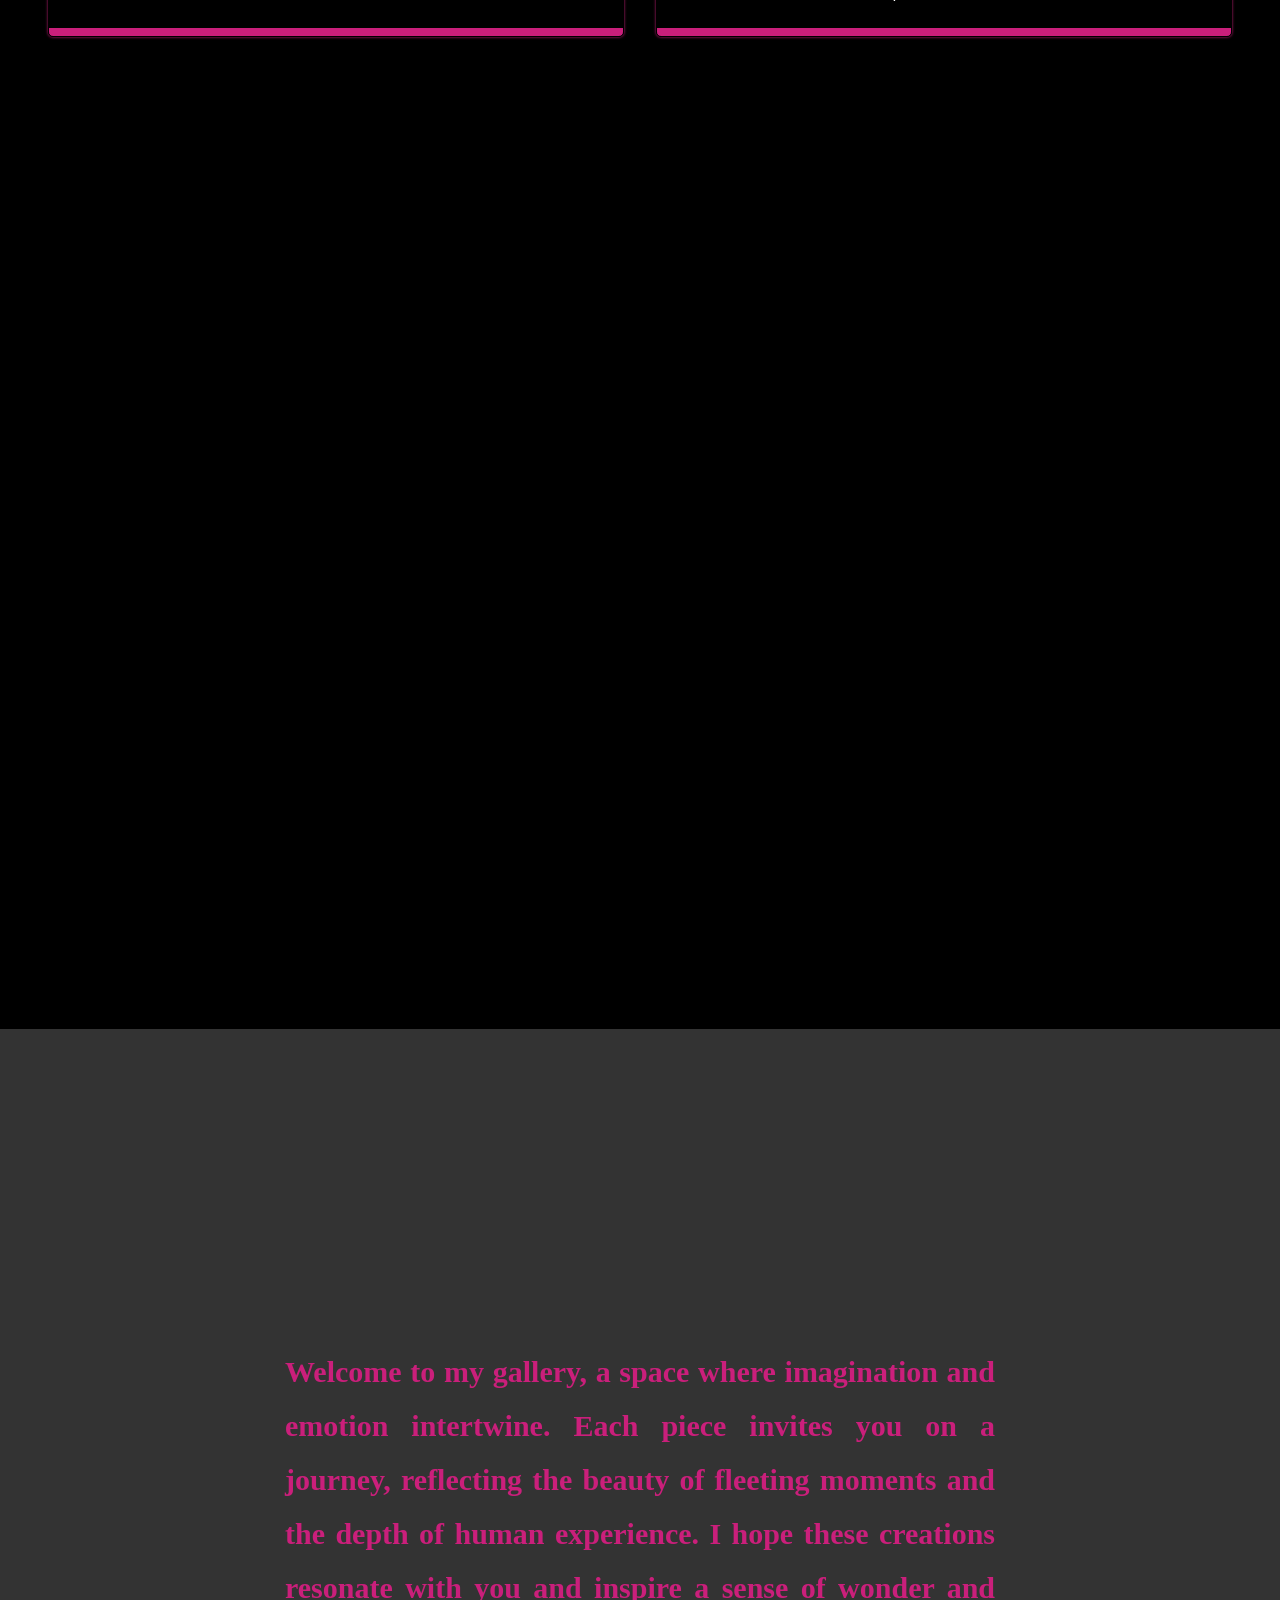
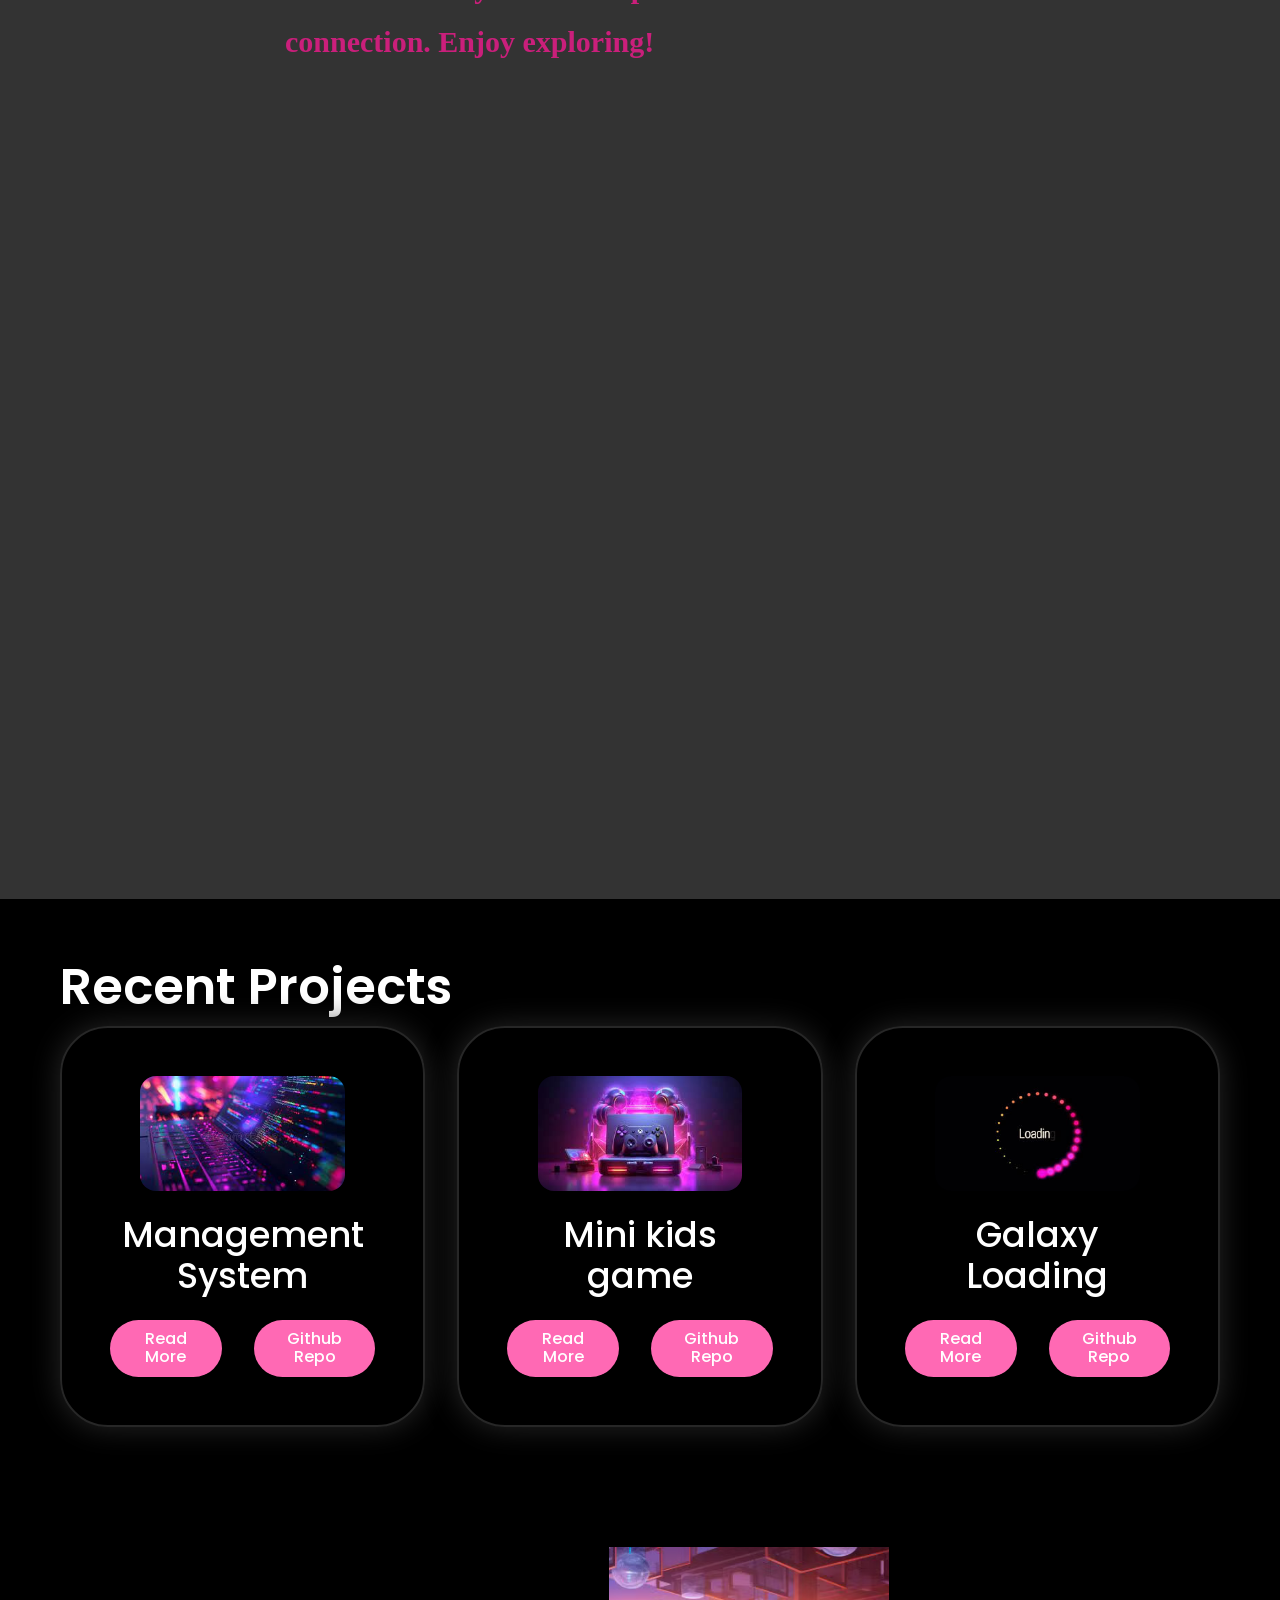
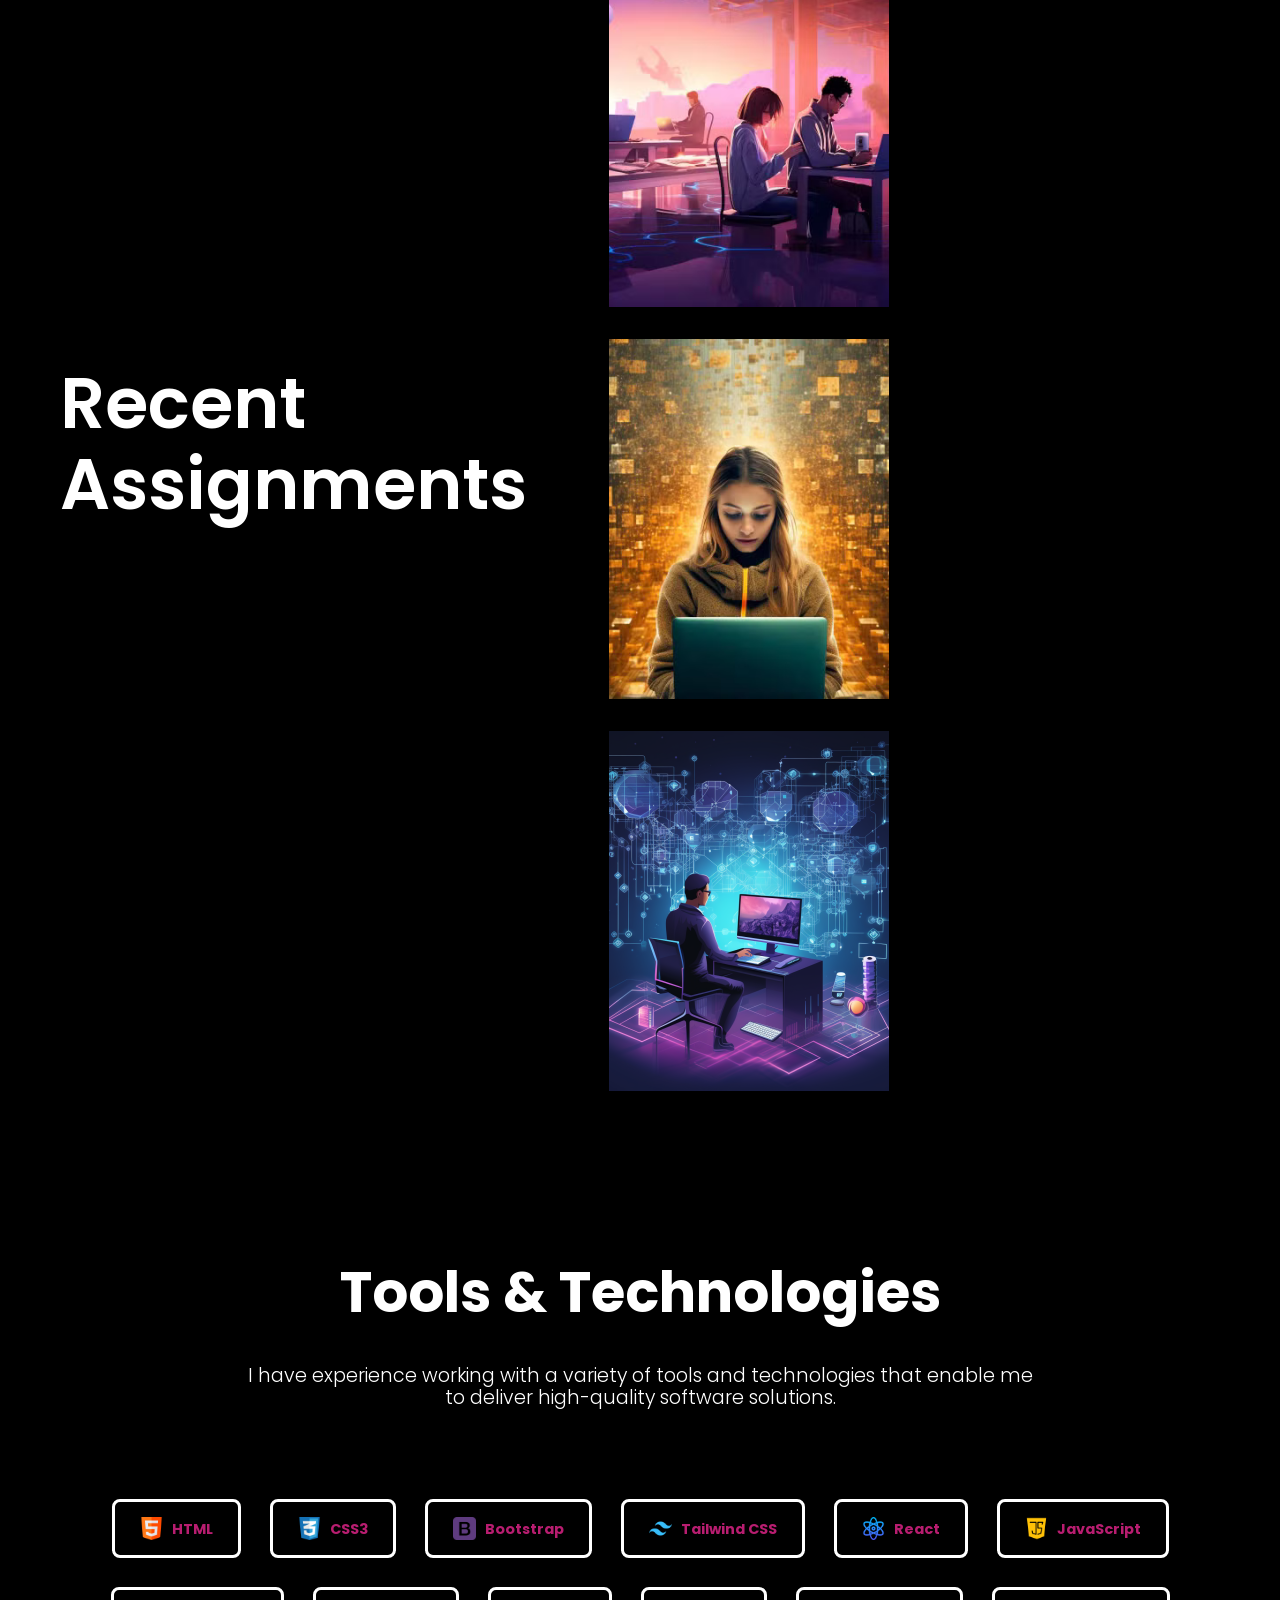
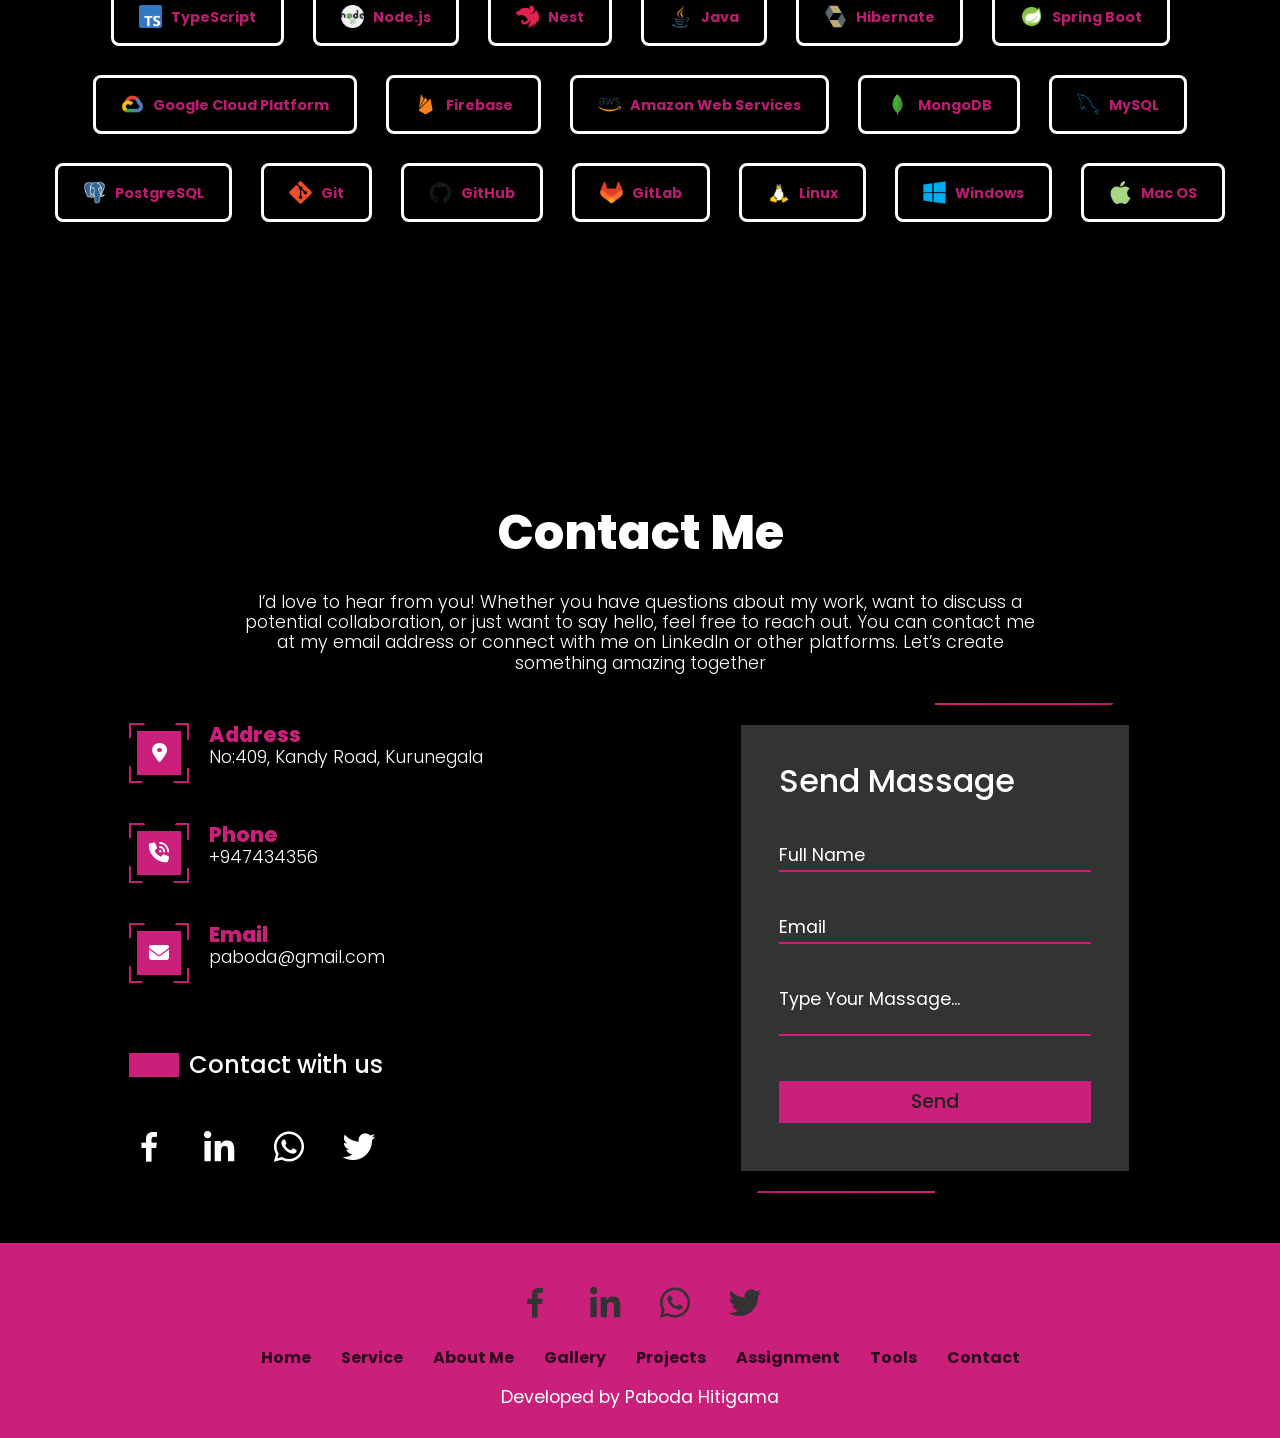
==== commit d3b7fece: "update" ====
--- a/index.html
+++ b/index.html
@@ -311,6 +311,7 @@
 
 <!--Assignment Section-->
 <section id="assignment" class="assignment project">
+    <h2 class="section_title">Recent Assignments</h2>
     <div class="wrapper">
         <div class="card">
             <img src="assest/images/assignment/img1.png">
--- a/indexStylesheet.css
+++ b/indexStylesheet.css
@@ -337,8 +337,28 @@
     .S1-HomePage {
         padding: 6rem 5%;
     }
-    .nav_list {
-        gap: 1.5rem;
+    .nav_list , .menu>li {
+        position: absolute;
+        top: 100%;
+        margin-top: 1rem;
+        margin-left: -160px;
+        width: 100%;
+        padding: 1rem;
+        color: white;
+        flex-direction: column;
+        text-align: center;
+        background: rgba(255, 255, 255, 0.90);
+        backdrop-filter: blur(10px);
+        border-radius: 3rem;
+        display: none;
+    }
+    .togglBtn{
+        display: block;
+    }
+    .dropdownMenu{
+        display: block;
+        left: 2rem;
+        width: unset;
     }
     .about .about-container {
         flex-direction: column;
@@ -375,10 +395,13 @@
 .Service{
     background: black;
     color: white;
-    height: 100vh;
+    height: 100%;
     width: 100%;
     display: grid;
     place-items: center;
+}
+h2{
+    margin-bottom: 30px;
 }
 .rowS>h2{
     font-size: 70px;
@@ -424,7 +447,8 @@
     height: 2.5em;
     width: 2.5em;
     border-radius: 50%;
-    display: grid;place-items: center;
+    display: grid;
+    place-items: center;
     transition: 0.5s;
 }
 .cardS:hover{
@@ -452,17 +476,155 @@
         max-width: 33.33%;
     }
 }
-/*Mobile Type Devices*/
+/*!*Mobile Type Devices*!
 @media all and (max-width: 320px){
+    .Service {
+        padding: 10px;
+    }
+
+    .rowS {
+        display: block;
+        margin-bottom: 20px;
+    }
+
+    .columnS {
+        width: 100%;
+        margin-bottom: 20px;
+    }
+
+    .cardS {
+        padding: 15px;
+    }
+
+    h2 {
+        font-size: 18px;
+        text-align: center;
+    }
+
+    h4 {
+        font-size: 16px;
+    }
+
+    p {
+        font-size: 12px;
+    }
+
+    .iconS {
+        font-size: 24px;
+    }
 }
 @media all and (max-width: 375px){
+    .Service {
+        padding: 15px;
+    }
+
+    .rowS {
+        display: block;
+        margin-bottom: 20px;
+    }
+
+    .columnS {
+        width: 100%;
+        margin-bottom: 20px;
+    }
+
+    .cardS {
+        padding: 20px;
+    }
+
+    h2 {
+        font-size: 20px;
+        text-align: center;
+    }
+
+    h4 {
+        font-size: 18px;
+    }
+
+    p {
+        font-size: 14px;
+    }
+
+    .iconS {
+        font-size: 26px;
+    }
 }
 @media all and (max-width: 425px) {
-}
-
-/*Tab Type Devices*/
+    .Service {
+        padding: 20px;
+    }
+
+    .rowS {
+        display: flex;
+        flex-wrap: wrap;
+        justify-content: space-between;
+    }
+
+    .columnS {
+        width: 48%;
+        margin-bottom: 20px;
+    }
+
+    .cardS {
+        padding: 25px;
+    }
+
+    h2 {
+        font-size: 22px;
+        text-align: center;
+    }
+
+    h4 {
+        font-size: 20px;
+    }
+
+    p {
+        font-size: 14px;
+    }
+
+    .iconS {
+        font-size: 28px;
+    }
+}
+
+!*Tab Type Devices*!
 @media all and (max-width: 768px){
-}
+    .Service {
+        padding: 30px;
+    }
+
+    .rowS {
+        display: flex;
+        flex-wrap: wrap;
+        justify-content: space-between;
+    }
+
+    .columnS {
+        width: 48%;
+        margin-bottom: 20px;
+    }
+
+    .cardS {
+        padding: 30px;
+    }
+
+    h2 {
+        font-size: 24px;
+        text-align: center;
+    }
+
+    h4 {
+        font-size: 22px;
+    }
+
+    p {
+        font-size: 16px;
+    }
+
+    .iconS {
+        font-size: 32px;
+    }
+}*/
 
 
 /*About Me section*/
@@ -587,6 +749,8 @@
 /*Tab Type Devices*/
 @media all and (max-width: 768px){
     .About-me {
+        margin-top: 0;
+        gap: 3.9rem;
         grid-template-columns: 1fr; /* Single column layout */
         padding: 40px; /* Reduced padding */
     }
@@ -778,6 +942,8 @@
 
 
 .project>h2{
+    font-size: 50px;
+    margin-bottom: 10px;
     font-weight: 600;
 }
 
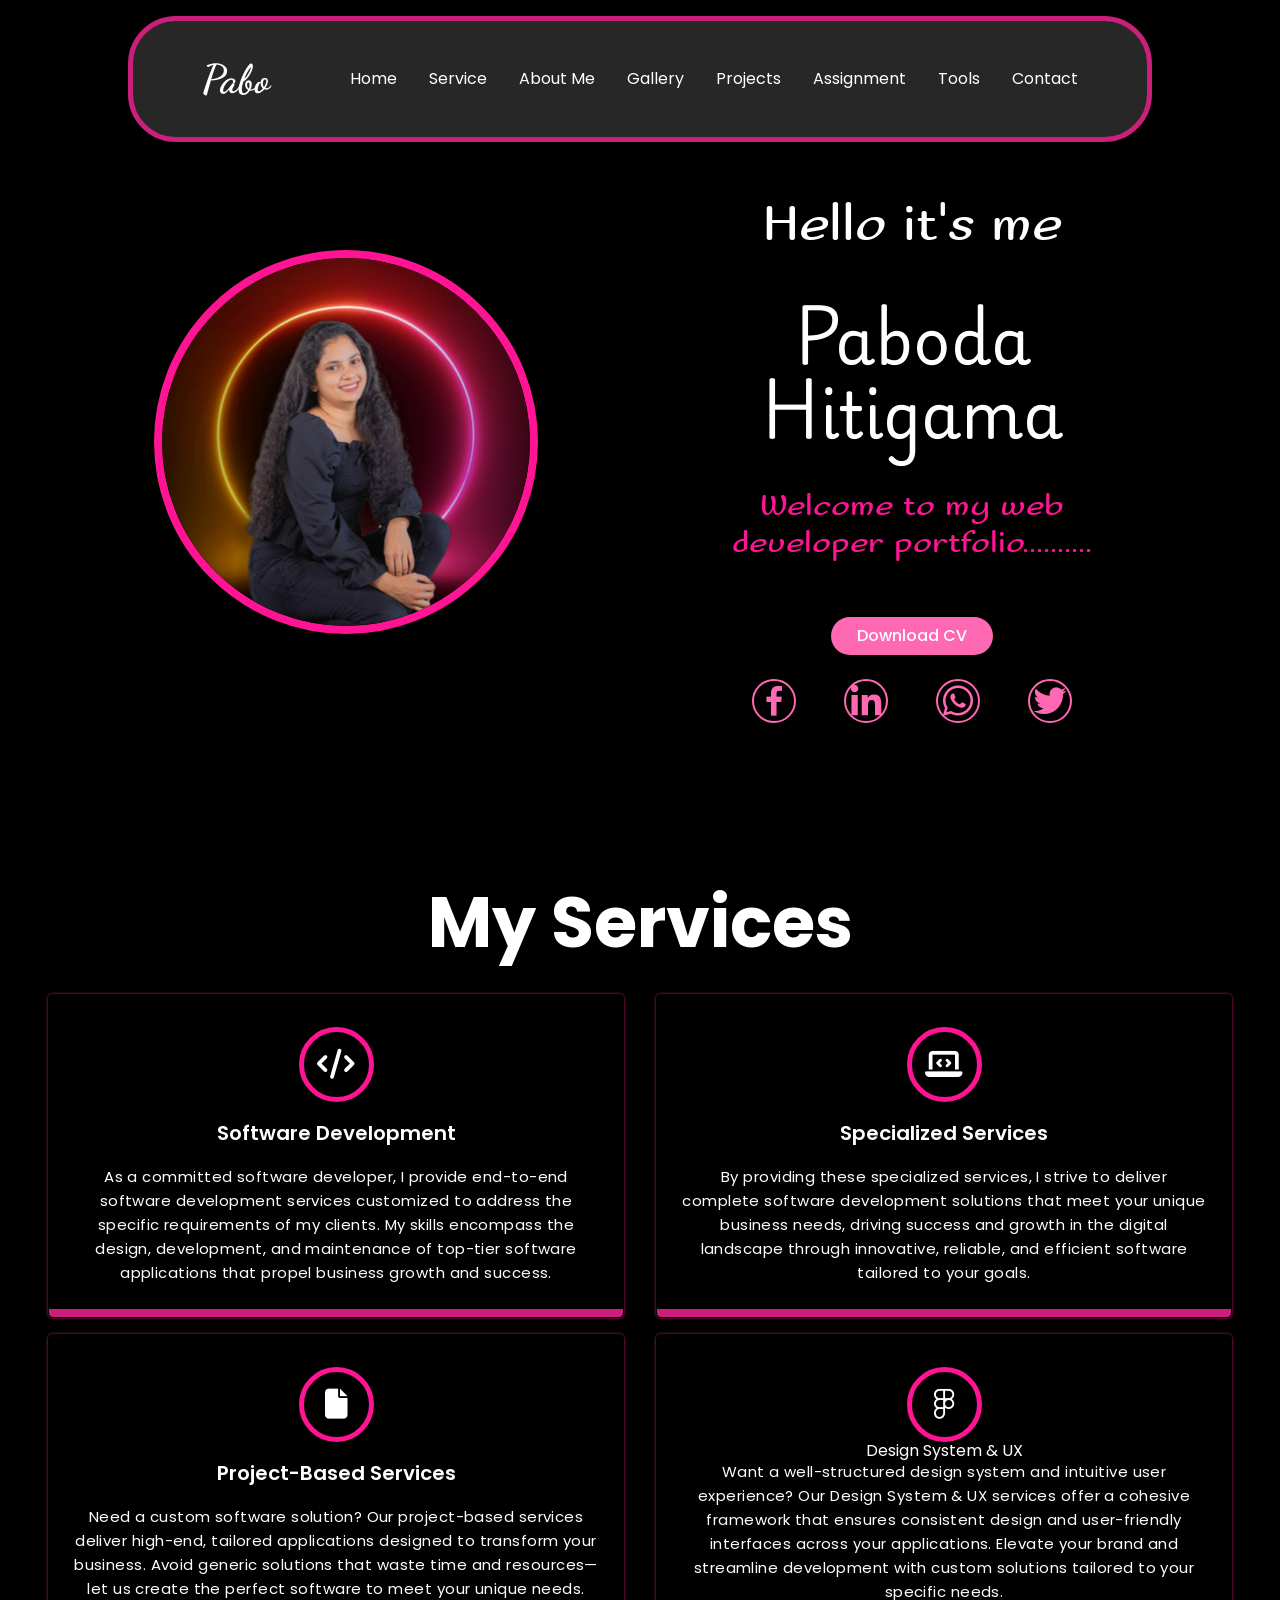
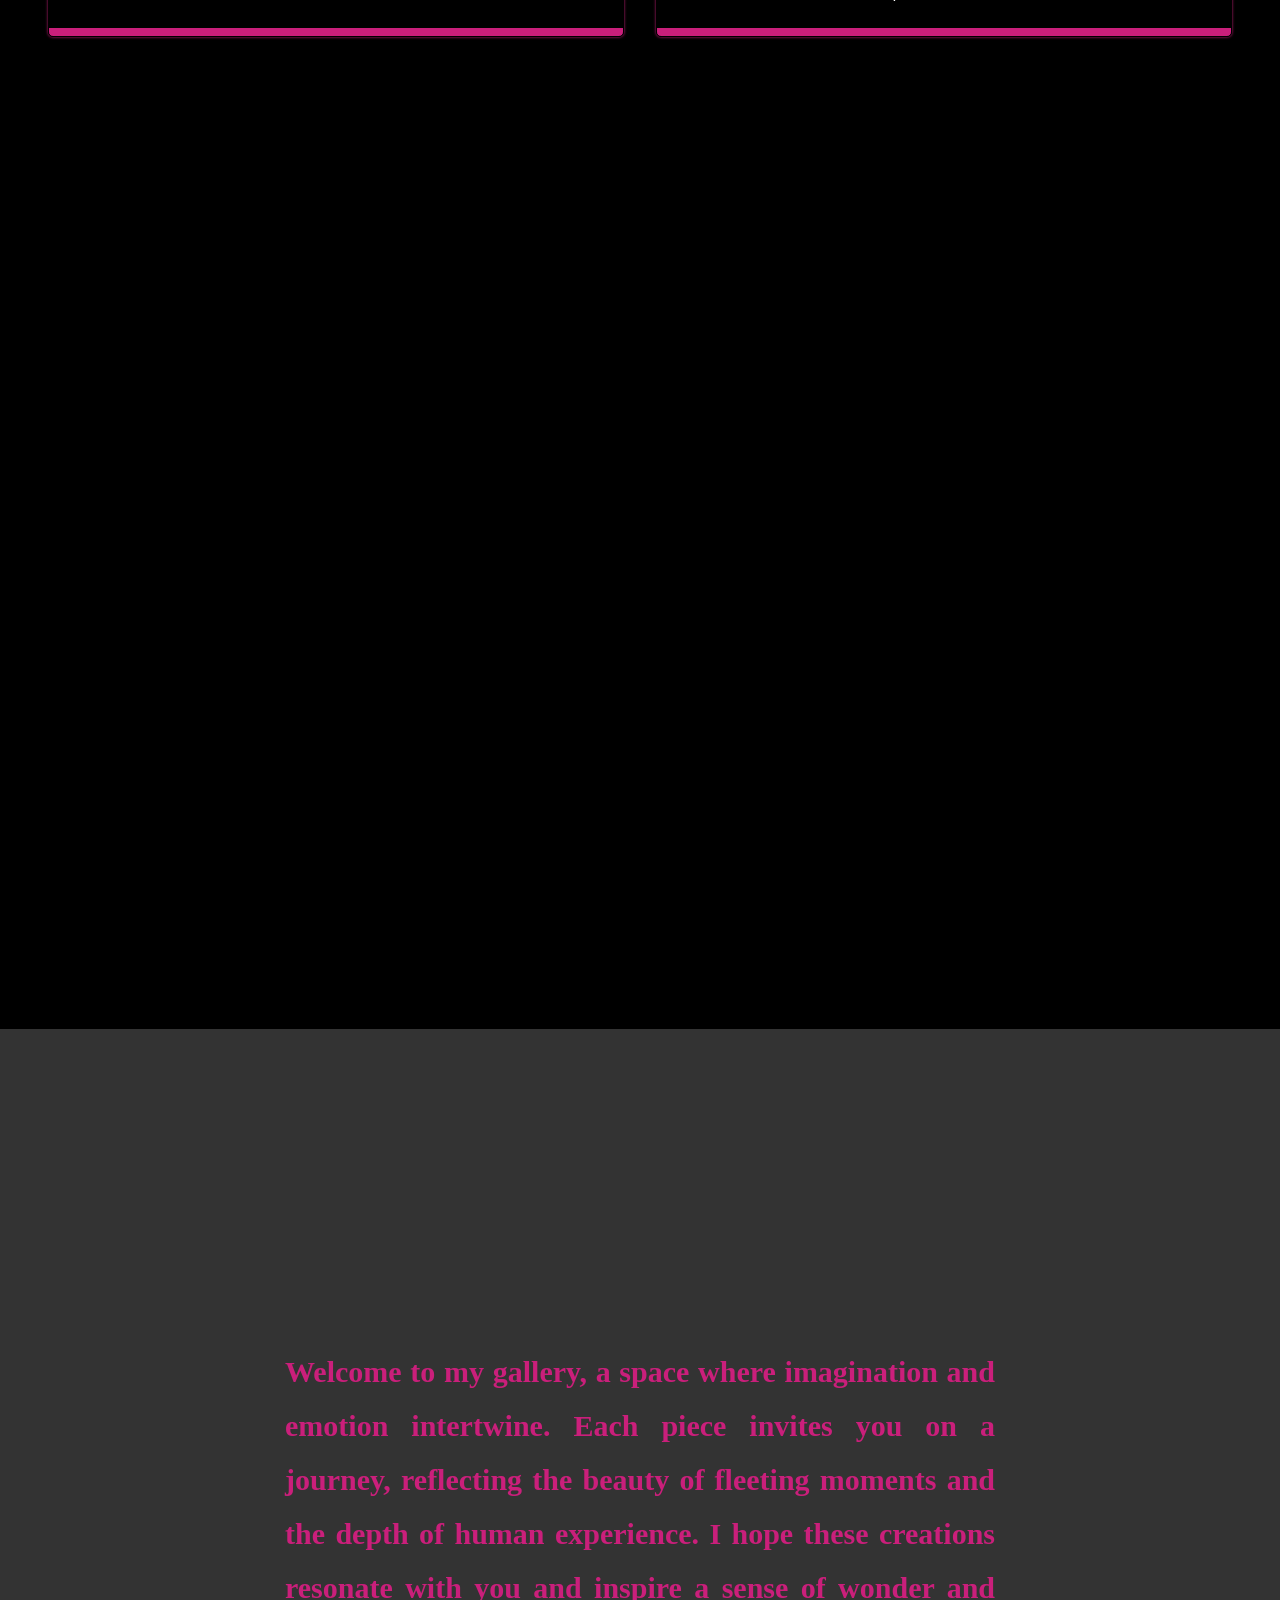
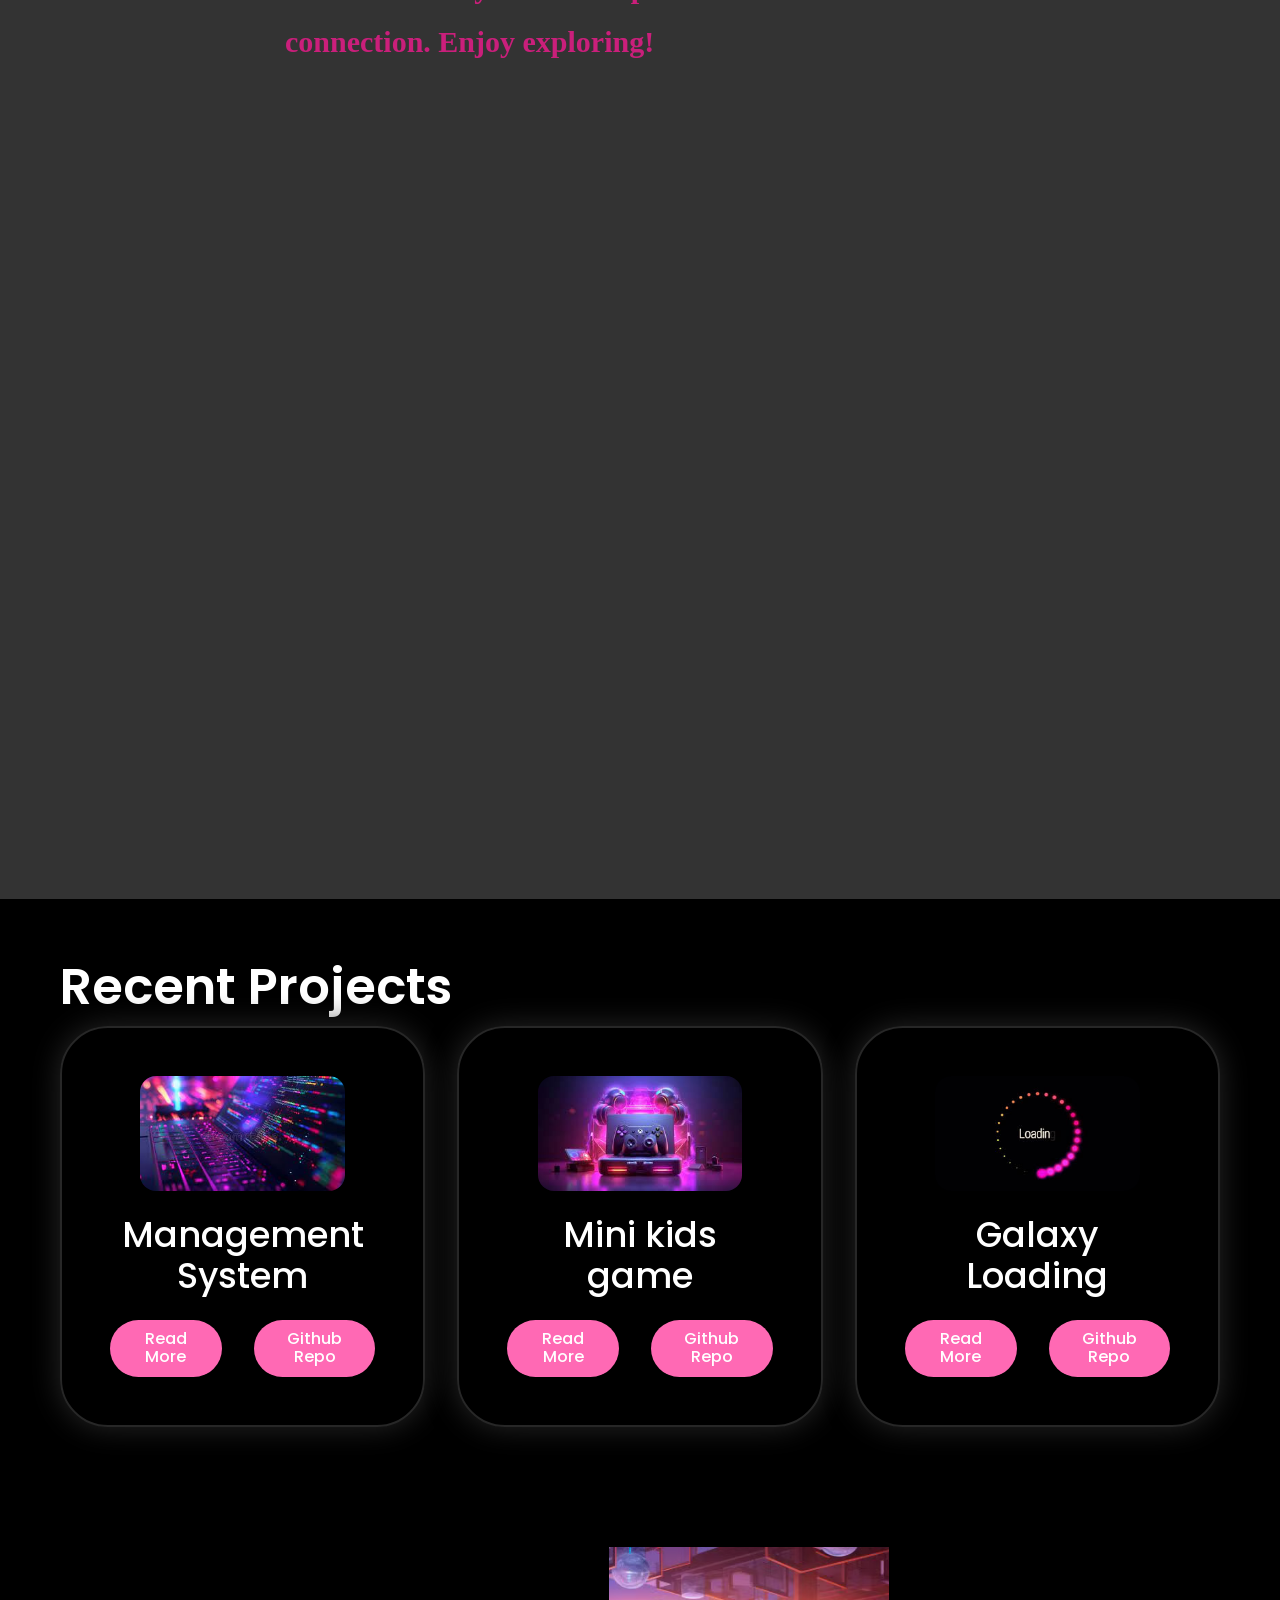
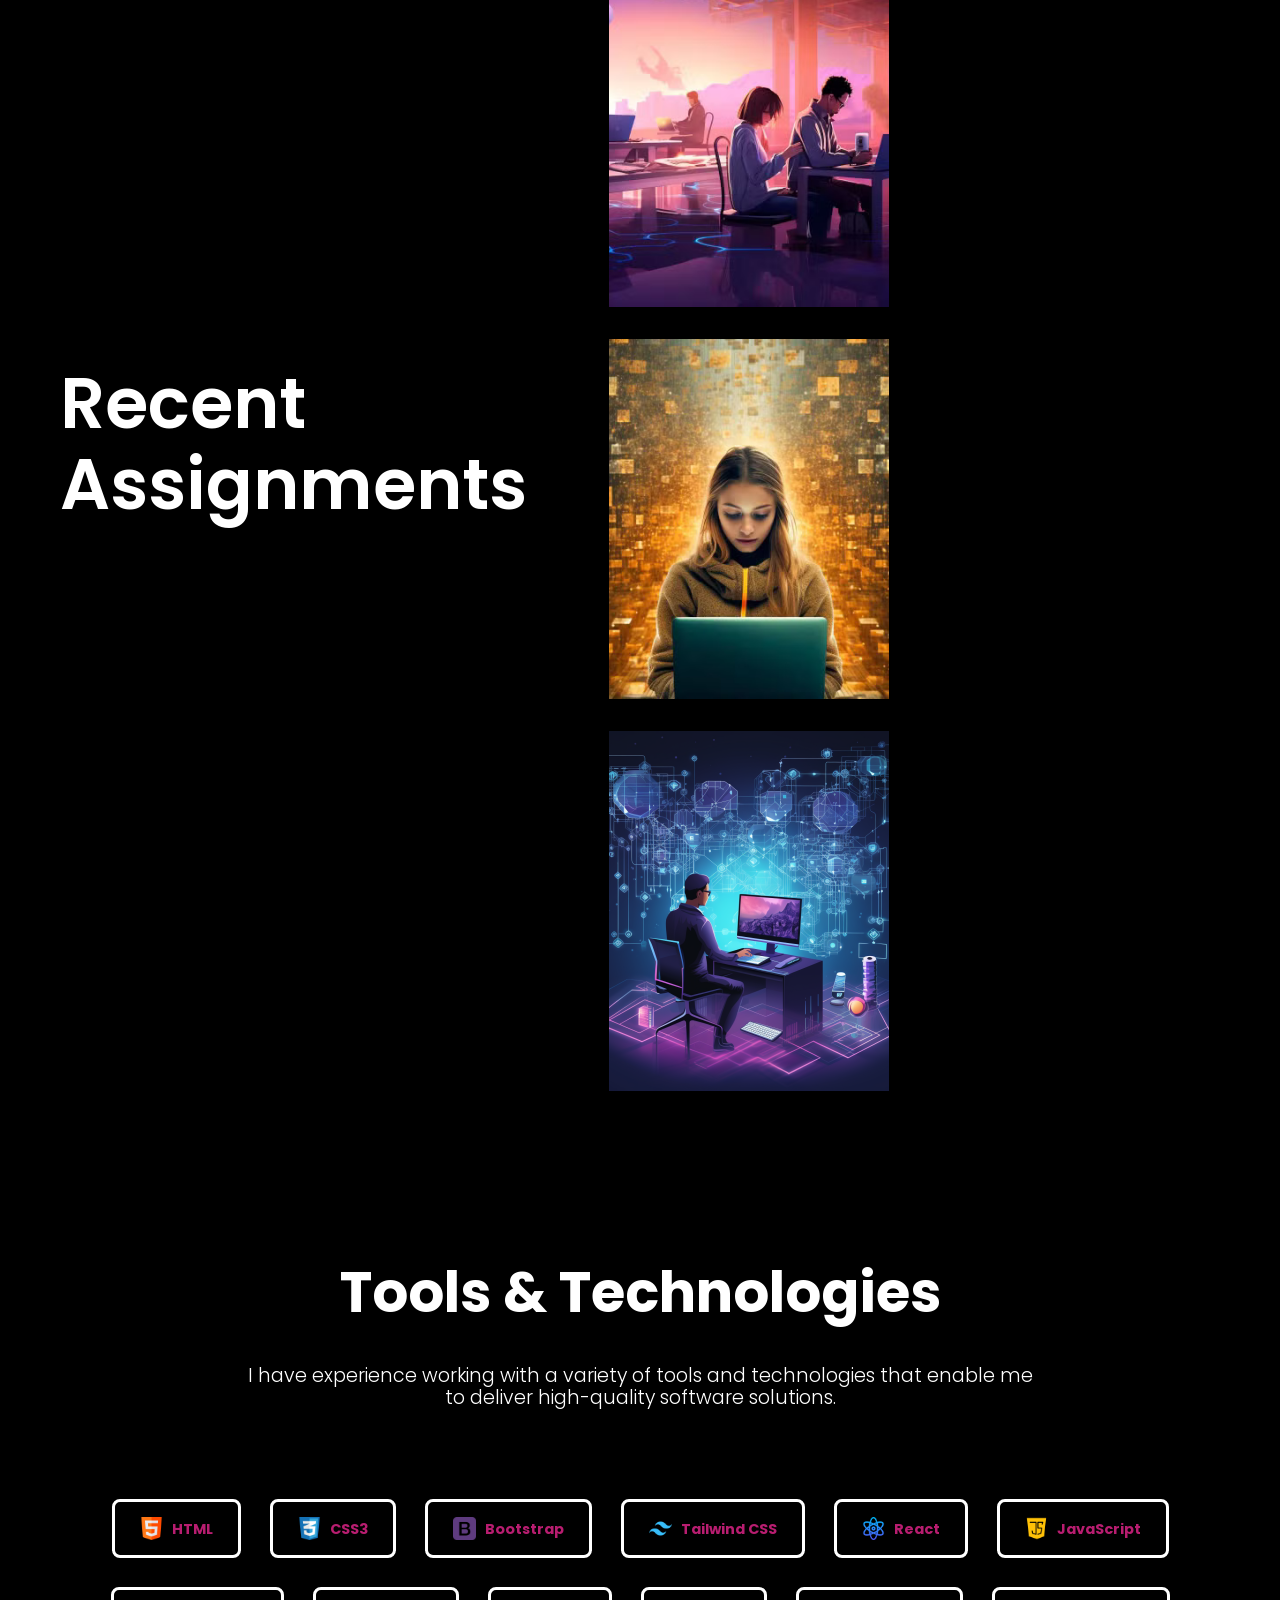
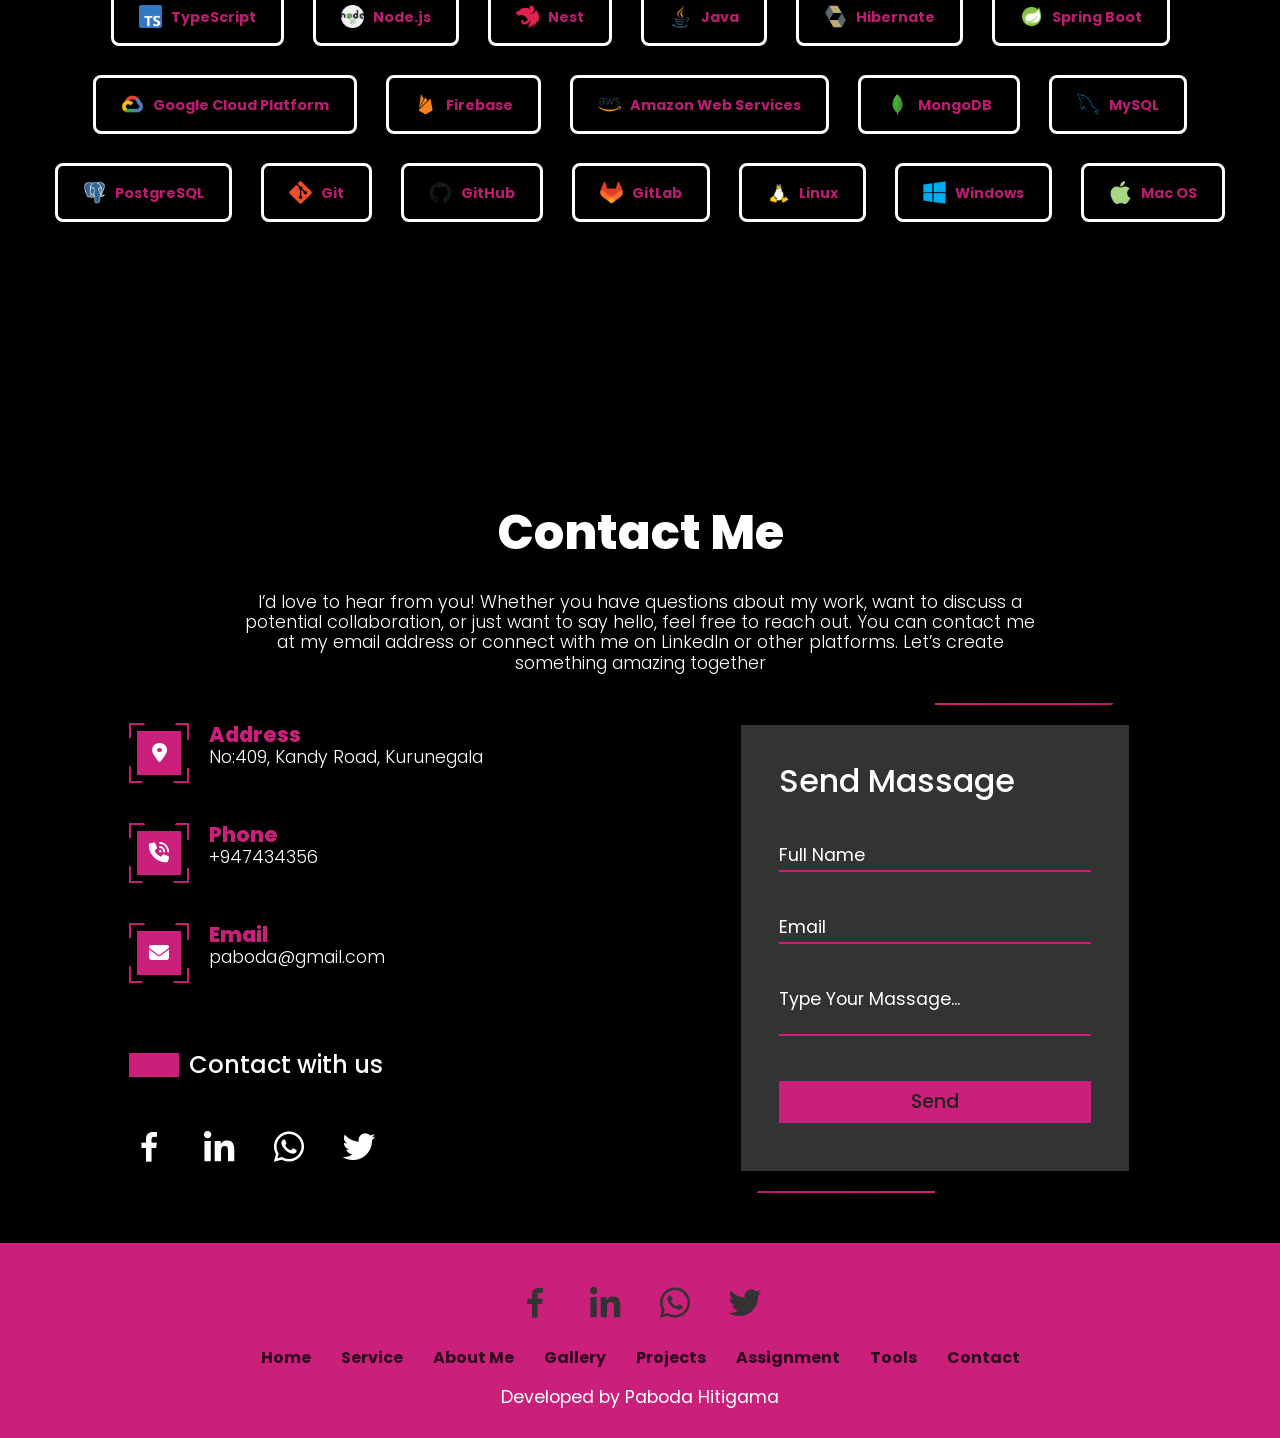
==== commit b97949ff: "update" ====
--- a/index.html
+++ b/index.html
@@ -84,7 +84,7 @@
             <li><a href="index.html#about">Home</a></li>
             <li><a href="index.html#Service">Service</a></li>
             <li><a href="index.html#About-me">About Me</a></li>
-            <li><a href="index.html#About-me">Gallery</a></li>
+            <li><a href="index.html#Gallery">Gallery</a></li>
             <li><a href="index.html#project">Projects</a></li>
             <li><a href="index.html#assignment">Assignment</a></li>
             <li><a href="index.html#tools_Section">Tools</a></li>
@@ -95,7 +95,7 @@
     <section id="about" class="about">
         <div class="about-container">
 
-            <img class="hero-img" src="/assest/images/my4to.jpeg" alt="" >
+            <img class="hero-img" src="/assest/images/profile-pic.png" alt="" >
 
             <div class="info-box">
                 <div class="text">
@@ -120,46 +120,7 @@
 </section>
 
 <!--Service Section-->
-<!--<section id="Service" class="Service">
-    <h2 class="section_title">Services offering by me<span>...</span></h2>
-    <div class="Service_info">
-        <div class="grid">
-            <div class="grid_card" data-aos="zoom-in">
-                <span class="title">Software Development</span>
-                <p class="para">
-                    As a committed software developer, I provide end-to-end software development services customized to
-                    address the specific requirements of my clients. My skills encompass the design, development, and
-                    maintenance of top-tier software applications that propel business growth and success.
-                </p>
-            </div>
-
-            <div class="grid_card" data-aos="zoom-in">
-                <span class="title">Specialized Services</span>
-                <p class="para">
-                    As a committed software developer, I provide end-to-end software development services customized to
-                    address the specific requirements of my clients. My skills encompass the design, development, and
-                    maintenance of top-tier software applications that propel business growth and success.
-                </p>
-            </div>
-            <div class="grid_card" data-aos="zoom-in">
-                <span class="title"> Project-Based Services</span>
-                <p class="para">
-                    Need a custom software solution? Our project-based services deliver high-end, tailored applications designed to transform your business. Avoid generic solutions that waste time and resources—let us create the perfect software to meet your unique needs.
-                </p>
-            </div>
-            <div class="grid_card" data-aos="zoom-in">
-                <span class="title">Design System & UX</span>
-                <p class="para">
-                    Want a well-structured design system and intuitive user experience? Our Design System & UX services
-                    offer a cohesive framework that ensures consistent design and user-friendly interfaces across your
-                    applications. Elevate your brand and streamline development with custom solutions tailored to your
-                    specific needs.
-                </p>
-            </div>
-        </div>
-    </div>
-</section>-->
-<section class="Service">
+<section class="Service" id="Service">
     <div class="rowS">
         <h2>My Services</h2>
     </div>
@@ -244,7 +205,7 @@
 </section>
 
 <!--Gallery Section-->
-<section class="Gallery">
+<section class="Gallery" id="Gallery">
     <h1 data-aos="fade-down">Gallery</h1>
     <p class="GalP">Welcome to my gallery, a space where imagination and emotion intertwine. Each piece invites you on a journey, reflecting the beauty of fleeting moments and the depth of human experience. I hope these creations resonate with you and inspire a sense of wonder and connection. Enjoy exploring!</p>
     <section data-aos="fade-up">
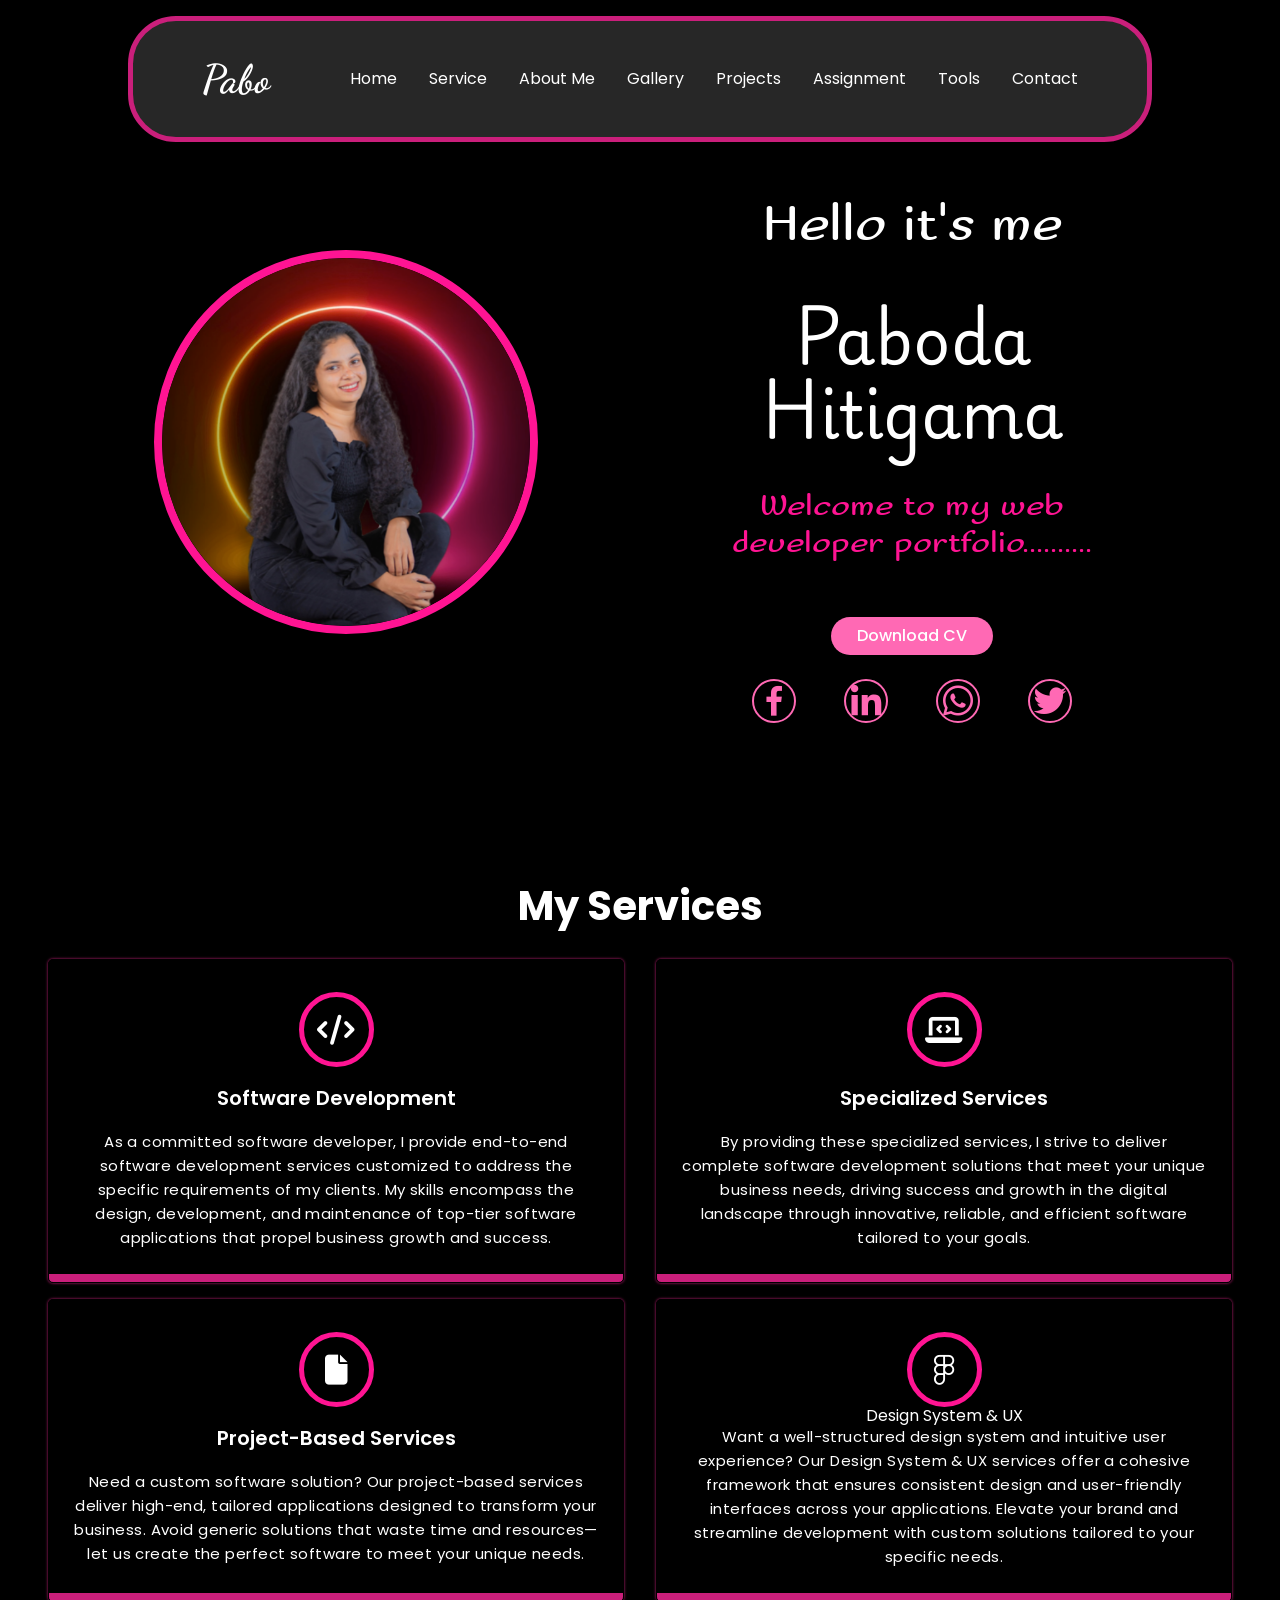
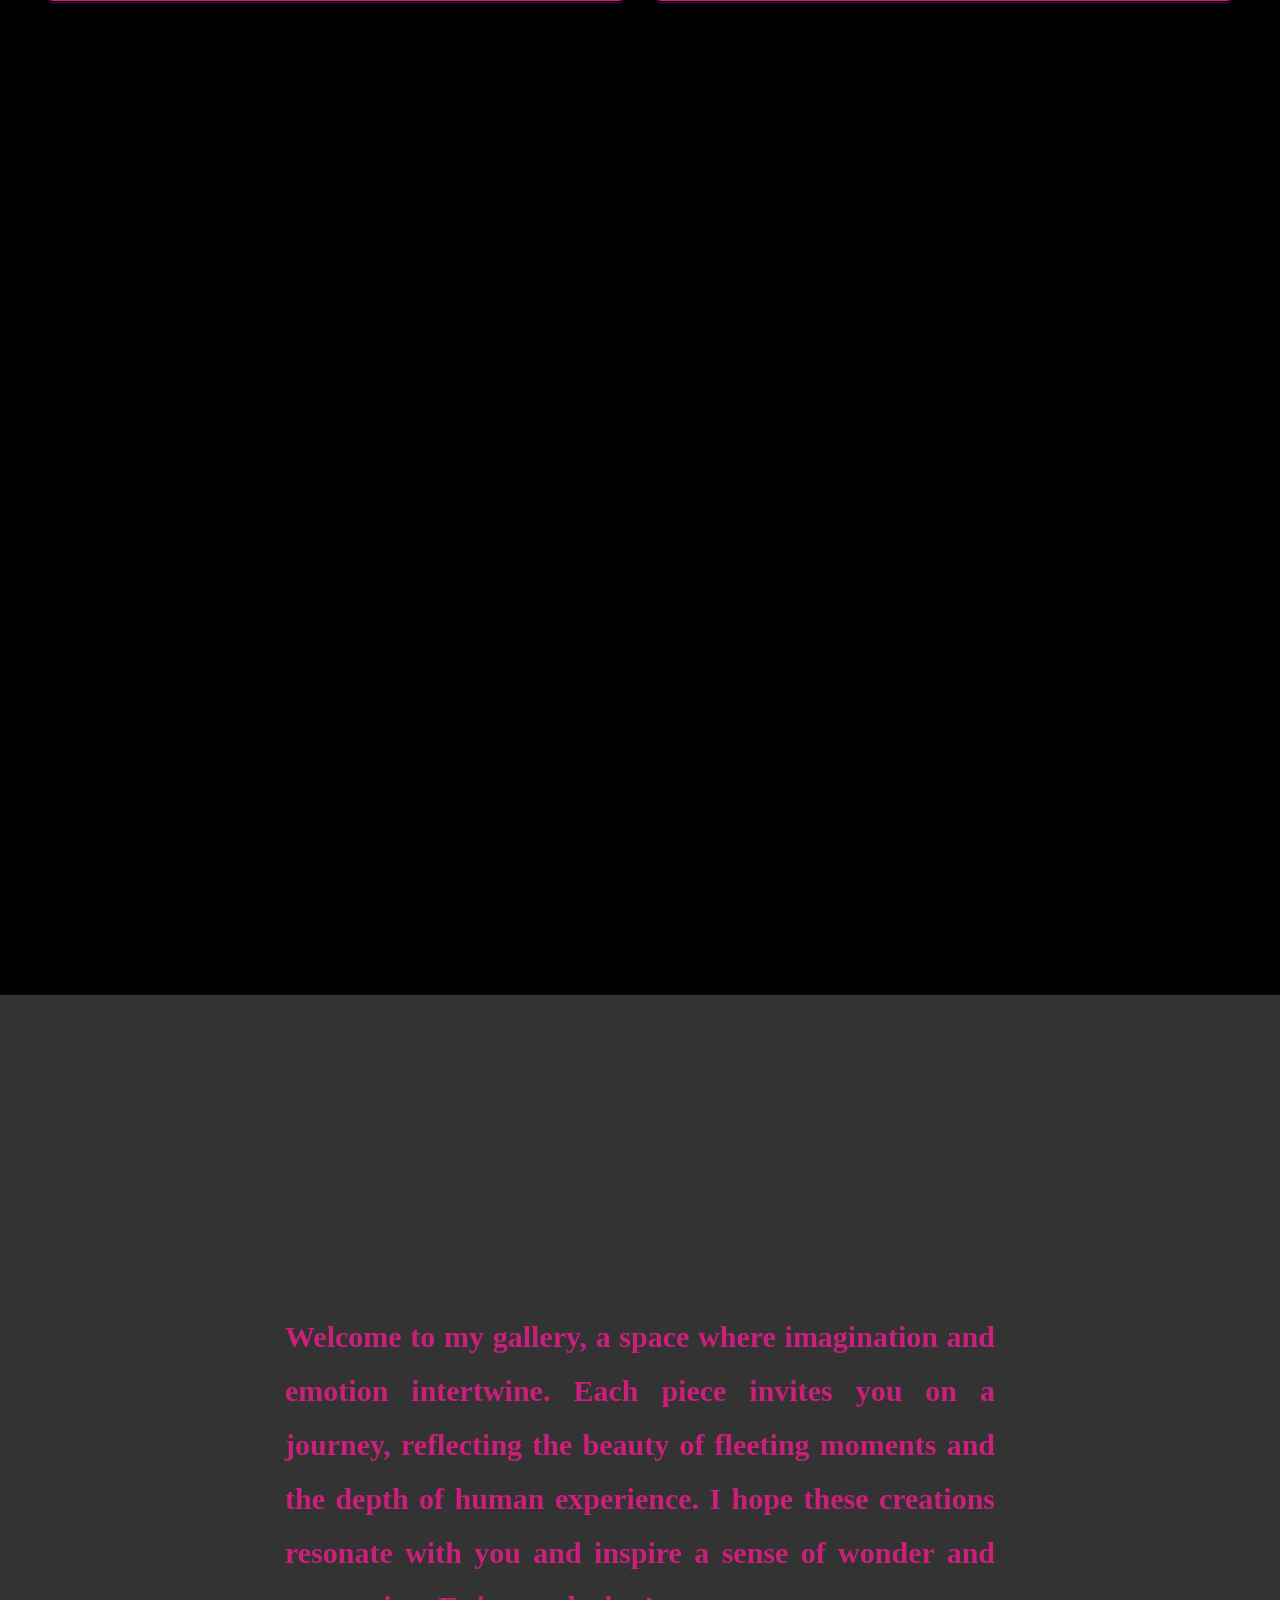
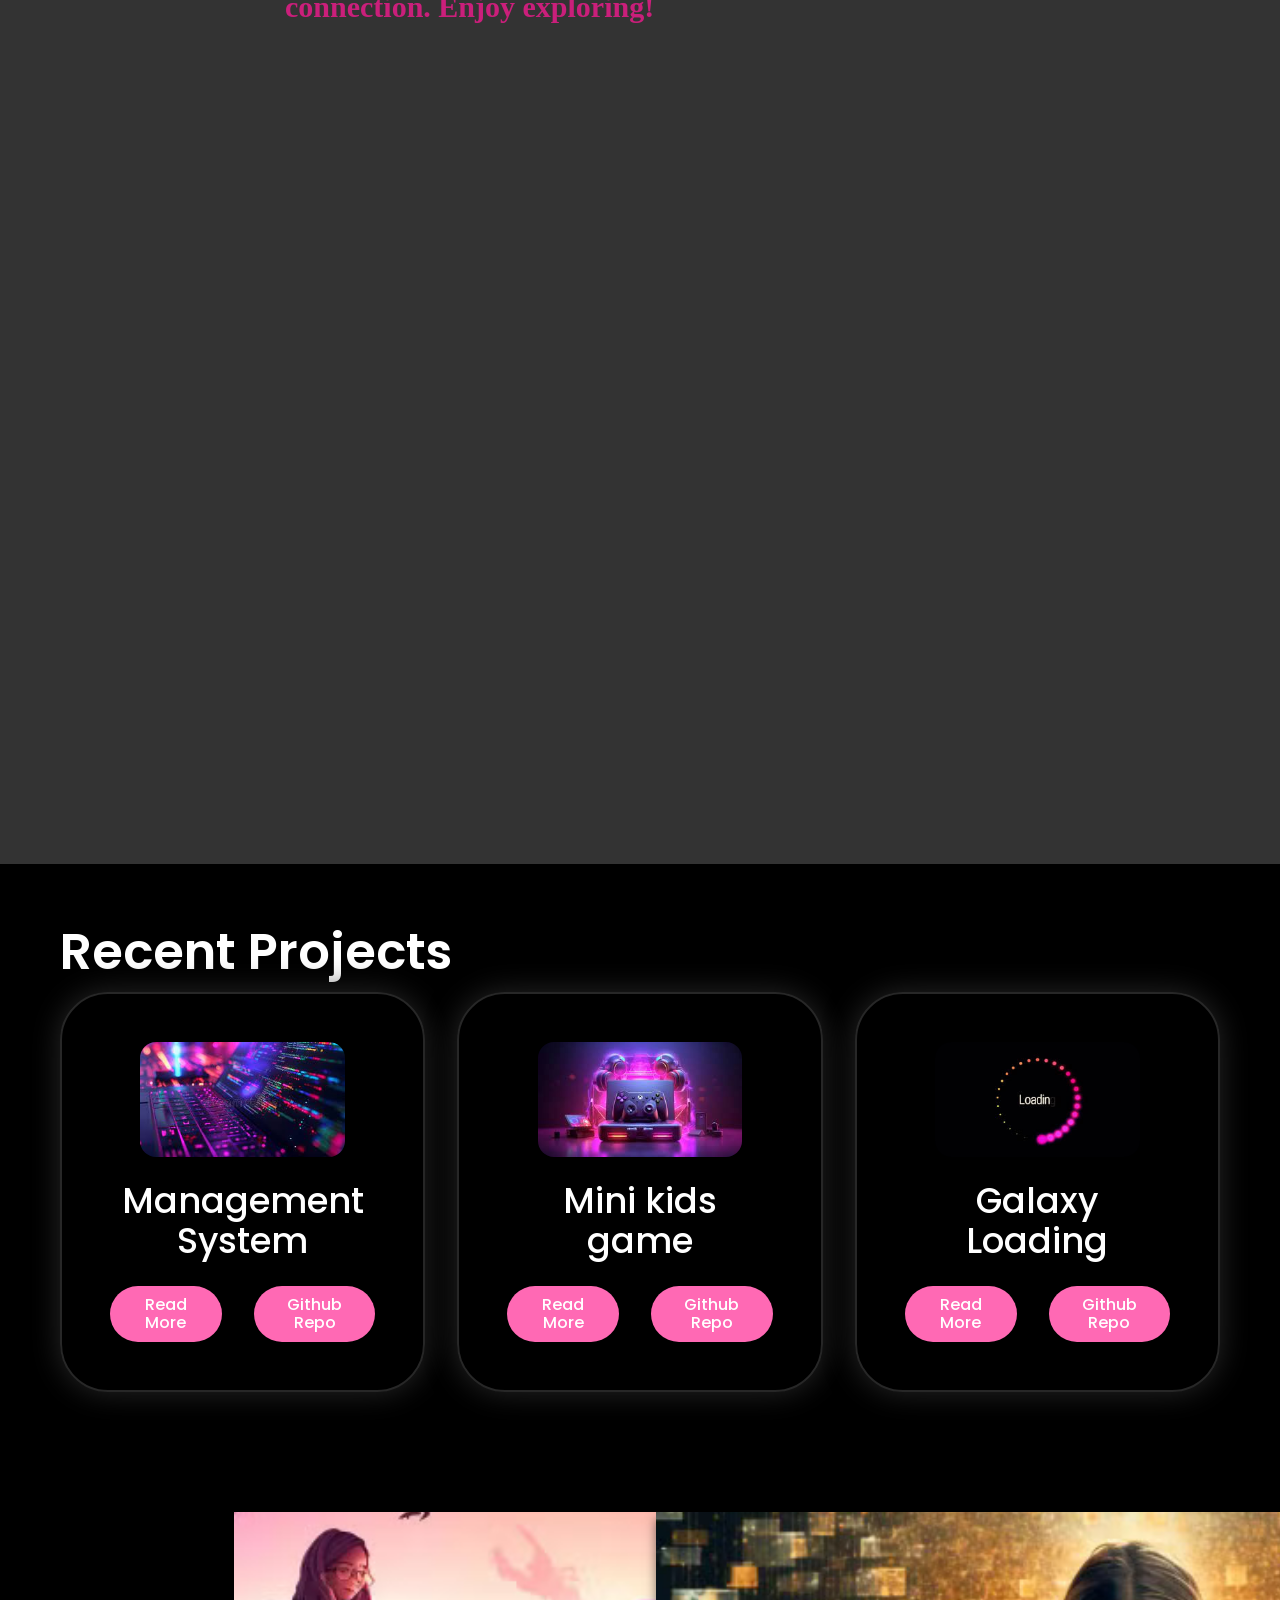
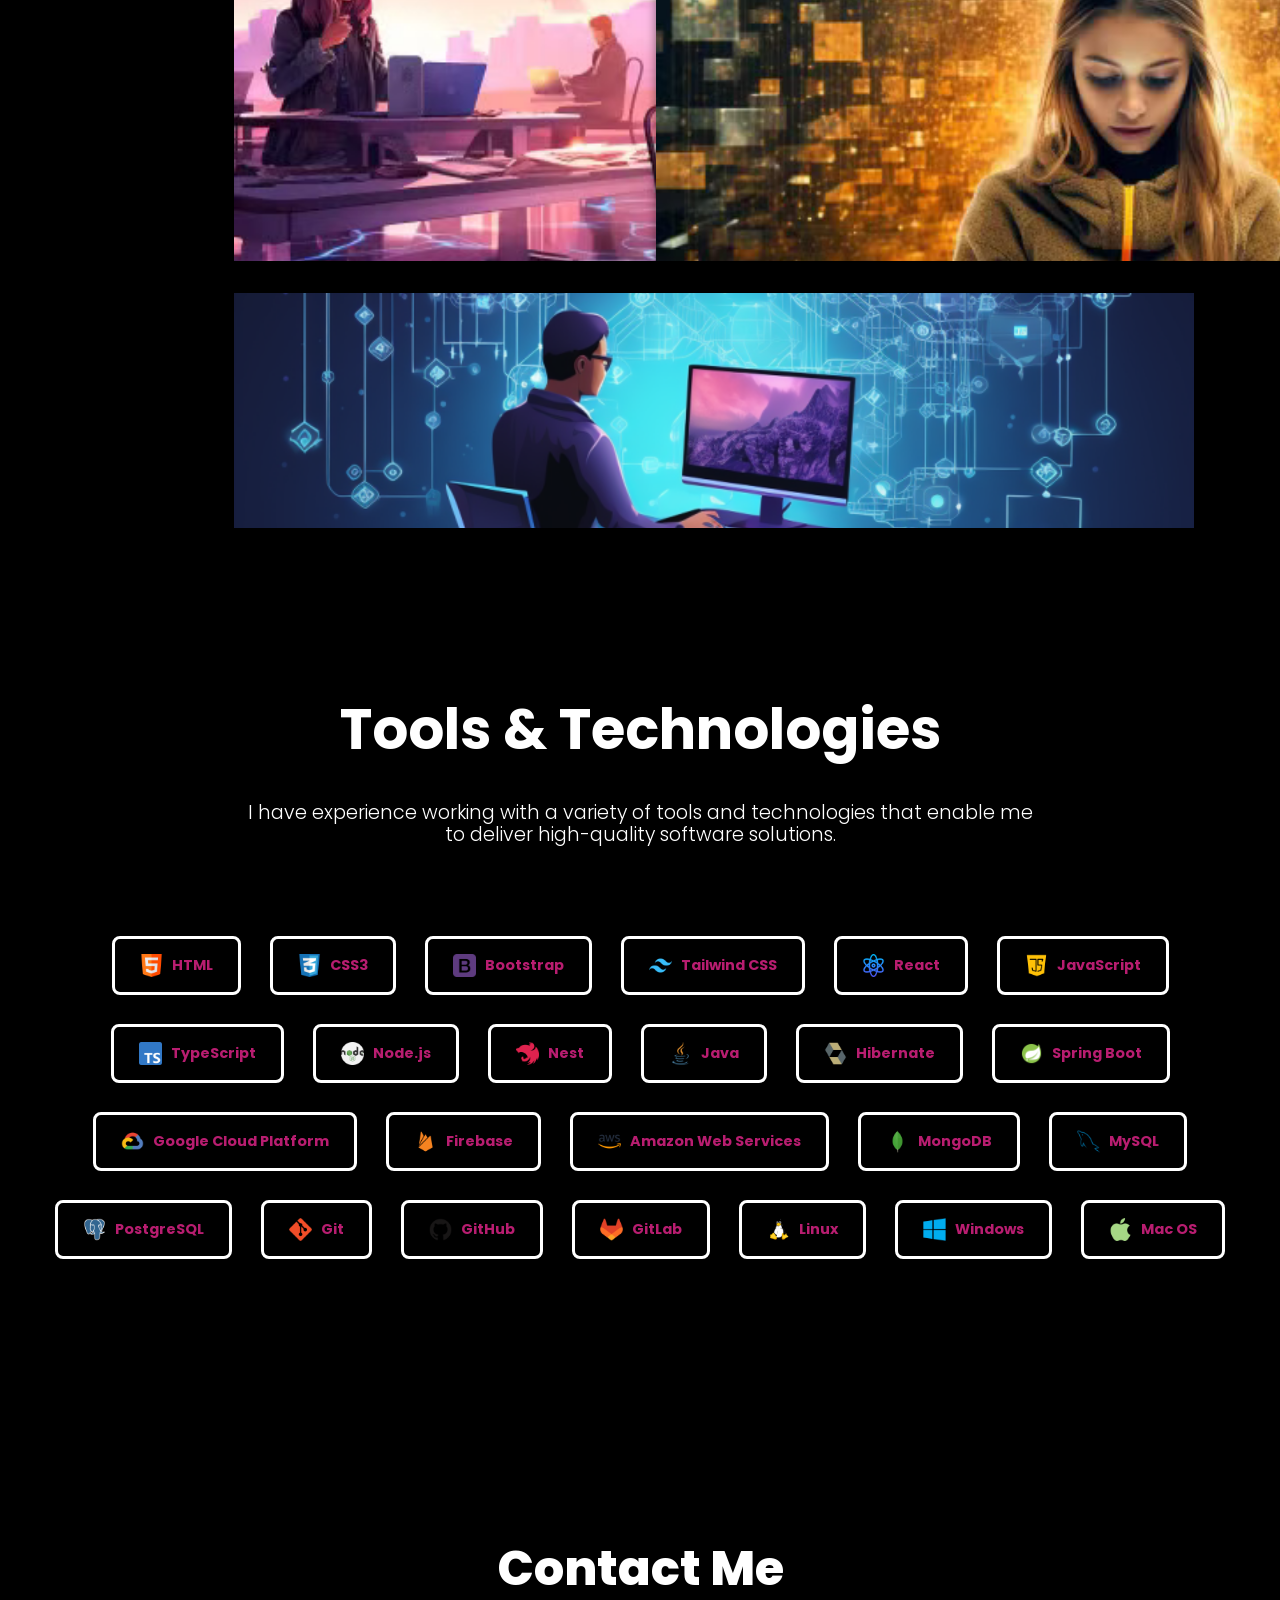
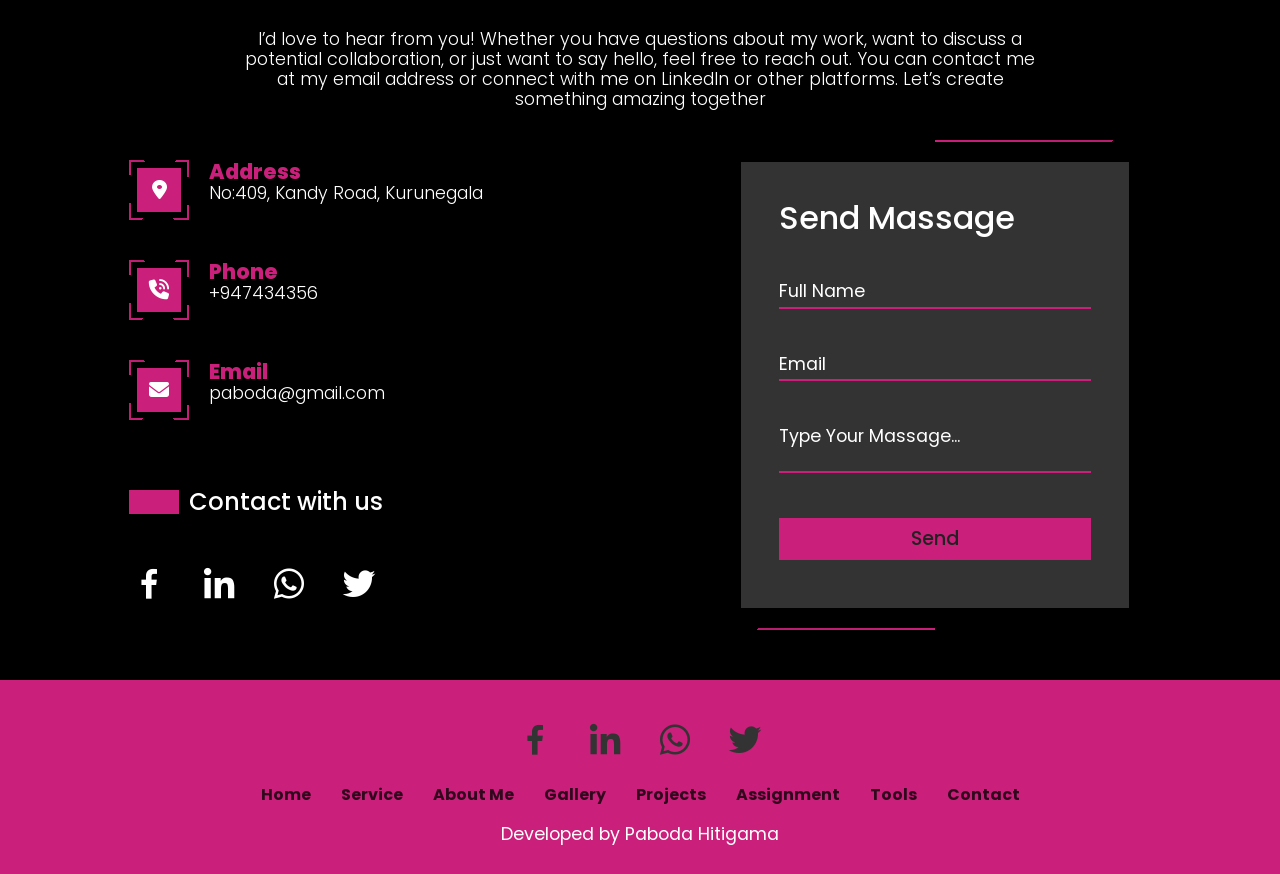
==== commit a5f1cb41: "commit" ====
--- a/index.html
+++ b/index.html
@@ -272,7 +272,7 @@
 
 <!--Assignment Section-->
 <section id="assignment" class="assignment project">
-    <h2 class="section_title">Recent Assignments</h2>
+<!--    <h2 class="section_title">Recent Assignments</h2><br>-->
     <div class="wrapper">
         <div class="card">
             <img src="assest/images/assignment/img1.png">
@@ -335,7 +335,7 @@
 </section>
 <!--tool page-->
 <section id="tools_Section" class="tools-section">
-    <h2>Tools & Technologies</h2>
+    <h2 id="toolHead">Tools & Technologies</h2>
     <p>I have experience working with a variety of tools and technologies that enable me to deliver high-quality software solutions.</p>
     <div class="tools-container">
         <div class="tool-item">
--- a/indexStylesheet.css
+++ b/indexStylesheet.css
@@ -6,6 +6,7 @@
     list-style: none;
     text-decoration: none;
     scroll-behavior: smooth;
+    /*overflow-y: hidden;*/
     /*list-style: none;*/
 }
 
@@ -244,6 +245,9 @@
 
 /*Mobile Type Devices*/
 @media all and (max-width: 320px){
+    h1{
+        font-size: 2.5em;
+    }
     .S1-HomePage {
         padding: 5rem 5%;
     }
@@ -276,6 +280,9 @@
     .S1-HomePage {
         padding: 7rem 8%;
     }
+    .S1-HomePage>header{
+       width: 100%;
+    }
     .HeaderName {
         font-size: 1.8rem;
     }
@@ -302,6 +309,9 @@
         left: 2rem;
         width: unset;
     }
+    .social{
+        gap: 2rem;
+    }
 }
 @media all and (max-width: 425px){
     .S1-HomePage {
@@ -311,7 +321,7 @@
         font-size: 2rem;
     }
     .header{
-        width: 50% !important;
+        width: 99%;
     }
     .about .about-container>img{
         width: 70vw;
@@ -336,6 +346,10 @@
 @media all and (max-width: 768px){
     .S1-HomePage {
         padding: 6rem 5%;
+    }
+    .S1-HomePage>header{
+        left: 37%;
+        width: 73%;
     }
     .nav_list , .menu>li {
         position: absolute;
@@ -458,6 +472,11 @@
     background-color: deeppink;
     border: 5px solid black;
 }
+@media all and (min-width: 320px){
+    .rowS>h2{
+        font-size: 2.5em;
+    }
+}
 @media all and (min-width: 768px) {
     .Service{
         padding: 0 2em;
@@ -476,82 +495,102 @@
         max-width: 33.33%;
     }
 }
-/*!*Mobile Type Devices*!
+/*Mobile Type Devices*/
 @media all and (max-width: 320px){
-    .Service {
-        padding: 10px;
-    }
-
     .rowS {
-        display: block;
-        margin-bottom: 20px;
+        flex-direction: column;
     }
 
     .columnS {
         width: 100%;
-        margin-bottom: 20px;
+        padding: 0.5em 0.8em;
     }
 
     .cardS {
-        padding: 15px;
-    }
-
-    h2 {
-        font-size: 18px;
-        text-align: center;
-    }
-
-    h4 {
+        padding: 1em 0.8em;
+    }
+
+    .Service h4 {
         font-size: 16px;
     }
 
-    p {
-        font-size: 12px;
+    .Service p {
+        font-size: 13px;
+        line-height: 1.4;
     }
 
     .iconS {
-        font-size: 24px;
+        font-size: 20px;
+        height: 1.8em;
+        width: 1.8em;
     }
 }
 @media all and (max-width: 375px){
-    .Service {
-        padding: 15px;
-    }
-
     .rowS {
-        display: block;
-        margin-bottom: 20px;
+        flex-direction: column;
     }
 
     .columnS {
         width: 100%;
-        margin-bottom: 20px;
+        padding: 0.5em 1em;
     }
 
     .cardS {
-        padding: 20px;
-    }
-
-    h2 {
-        font-size: 20px;
-        text-align: center;
-    }
-
-    h4 {
+        padding: 1.5em 1em;
+    }
+
+    .Service h4 {
         font-size: 18px;
     }
 
-    p {
+    .Service p {
         font-size: 14px;
     }
 
     .iconS {
-        font-size: 26px;
+        font-size: 25px;
+        height: 2em;
+        width: 2em;
     }
 }
 @media all and (max-width: 425px) {
+    .rowS {
+        flex-direction: column;
+        align-items: center;
+    }
+
+    .columnS {
+        width: 100%;
+        padding: 0.5em 1em;
+    }
+
+    .cardS {
+        padding: 1.5em 1em;
+        width: 50vw;
+        position: relative;
+        left: -15vw;
+    }
+
+    .Service h4 {
+        font-size: 19px;
+    }
+
+    .Service p {
+        font-size: 14px;
+        line-height: 1.5;
+    }
+
+    .iconS {
+        font-size: 28px;
+        height: 2.2em;
+        width: 2.2em;
+    }
+}
+
+/*!*Tab Type Devices*!*/
+@media all and (max-width: 768px){
     .Service {
-        padding: 20px;
+        padding: 30px;
     }
 
     .rowS {
@@ -566,45 +605,6 @@
     }
 
     .cardS {
-        padding: 25px;
-    }
-
-    h2 {
-        font-size: 22px;
-        text-align: center;
-    }
-
-    h4 {
-        font-size: 20px;
-    }
-
-    p {
-        font-size: 14px;
-    }
-
-    .iconS {
-        font-size: 28px;
-    }
-}
-
-!*Tab Type Devices*!
-@media all and (max-width: 768px){
-    .Service {
-        padding: 30px;
-    }
-
-    .rowS {
-        display: flex;
-        flex-wrap: wrap;
-        justify-content: space-between;
-    }
-
-    .columnS {
-        width: 48%;
-        margin-bottom: 20px;
-    }
-
-    .cardS {
         padding: 30px;
     }
 
@@ -624,7 +624,7 @@
     .iconS {
         font-size: 32px;
     }
-}*/
+}
 
 
 /*About Me section*/
@@ -694,51 +694,51 @@
 @media all and (max-width: 320px){
     .About-me {
         margin-top: 0;
-        grid-template-columns: 1fr; /* Single column layout */
-        padding: 20px; /* Reduced padding */
+        grid-template-columns: 1fr;
+        padding: 20px;
     }
     .about-text1 h2 {
-        font-size: 30px; /* Smaller font size */
-        top: 0; /* Reset position */
+        font-size: 2.5em;
+        top: 0;
     }
     .about-text1 h4 {
-        font-size: 20px; /* Smaller font size */
-        top: 0; /* Reset position */
+        font-size: 20px;
+        top: 0;
     }
     .about-text1 p {
-        font-size: 16px; /* Smaller font size */
+        font-size: 16px;
     }
     .about-img > img {
-        height: 100%; /* Maintain aspect ratio */
+        height: 100%;
     }
 }
 @media all and (max-width: 375px){
     .About-me {
         margin-top: 0;
-        grid-template-columns: 1fr; /* Single column layout */
-        padding: 20px; /* Reduced padding */
+        grid-template-columns: 1fr;
+        padding: 20px;
     }
     .about-text1 h2 {
-        font-size: 35px; /* Adjusted font size */
+        font-size: 35px;
     }
     .about-text1 h4 {
-        font-size: 22px; /* Adjusted font size */
+        font-size: 22px;
     }
     .about-text1 p {
-        font-size: 18px; /* Adjusted font size */
+        font-size: 18px;
     }
 }
 @media all and (max-width: 425px){
     .About-me {
         margin-top: 0;
-        grid-template-columns: 1fr; /* Single column layout */
-        padding: 30px; /* Slightly more padding */
+        grid-template-columns: 1fr;
+        padding: 30px;
     }
     .about-text1 h2 {
-        font-size: 40px; /* Adjusted font size */
+        font-size: 40px;
     }
     .about-text1 h4 {
-        font-size: 24px; /* Adjusted font size */
+        font-size: 24px;
     }
     .about-img>img {
         height: 100%;
@@ -751,38 +751,38 @@
     .About-me {
         margin-top: 0;
         gap: 3.9rem;
-        grid-template-columns: 1fr; /* Single column layout */
-        padding: 40px; /* Reduced padding */
+        grid-template-columns: 1fr;
+        padding: 40px;
     }
     .about-text1 h2 {
-        font-size: 50px; /* Adjusted font size */
+        font-size: 50px;
     }
     .about-text1 h4 {
-        font-size: 28px; /* Adjusted font size */
+        font-size: 28px;
     }
     .about-text1 p {
-        font-size: 20px; /* Adjusted font size */
+        font-size: 20px;
     }
 }
 
 /*Desktop Type Devices*/
 @media all and (max-width: 1024px){
     .About-me {
-        padding: 50px; /* Keep padding for larger screens */
+        padding: 50px;
     }
     /*.about-img>img {
         width: ;
     }*/
     .about-text1 h2 {
-        font-size: 60px; /* Adjusted font size */
+        font-size: 60px;
     }
 }
 @media all and (max-width: 1440px){
     .About-me {
-        padding: 70px; /* Keep padding for larger screens */
+        padding: 70px;
     }
     .about-text1 h2 {
-        font-size: 65px; /* Adjusted font size */
+        font-size: 65px;
     }
 }
 
@@ -885,6 +885,11 @@
 }
 
 /* Responsive gallery for smaller screens */
+@media all and (max-width: 320px){
+    .Gallery h1{
+        font-size: 2.5em;
+    }
+}
 @media (max-width: 768px) {
     .Gallery section {
         flex-direction: column;
@@ -955,78 +960,79 @@
 /*Mobile Type Devices*/
 @media all and (max-width: 320px){
     .project {
-        padding: 20px; /* Reduced padding */
+        padding: 20px;
     }
     .project > div {
-        grid-template-columns: 1fr; /* Single column layout */
+        grid-template-columns: 1fr;
+        margin-left: -40px;
     }
     .project-card {
-        padding: 2rem; /* Reduced padding */
+        padding: 2rem;
     }
     .project-card h2 {
-        font-size: 1rem; /* Smaller font size */
+        font-size: 1rem;
     }
     .project-card h3 {
-        font-size: 1.5rem; /* Smaller font size */
+        font-size: 1.5rem;
     }
     .project-card img {
-        width: 80vw; /* Wider image on smaller screens */
+        width: 80vw;
     }
 }
 @media all and (max-width: 375px){
     .project {
-        padding: 30px; /* Adjusted padding */
+        padding: 30px;
     }
     .project > div {
-        grid-template-columns: 1fr; /* Single column layout */
+        grid-template-columns: 1fr;
     }
     .project-card h2 {
-        font-size: 1.1rem; /* Adjusted font size */
+        font-size: 1.1rem;
     }
     .project-card h3 {
-        font-size: 1.8rem; /* Adjusted font size */
+        font-size: 1.8rem;
     }
 }
 @media all and (max-width: 425px){
     .project {
-        padding: 40px; /* Adjusted padding */
+        padding: 40px;
     }
     .project > div {
-        grid-template-columns: 1fr; /* Single column layout */
+        grid-template-columns: 1fr;
     }
     .project-card {
-        padding: 2.5rem; /* Adjusted padding */
+        padding: 2.5rem;
     }
 }
 
 /*Tab Type Devices*/
 @media all and (max-width: 768px) {
     .project {
-        padding: 50px; /* Slightly increased padding */
+        padding: 50px;
     }
 
     .project > div {
-        grid-template-columns: repeat(auto-fit, minmax(250px, 1fr)); /* Adjusted for smaller cards */
+        grid-template-columns: repeat(auto-fit, minmax(250px, 1fr));
     }
 
     .project-card h3 {
-        font-size: 2rem; /* Adjusted font size */
+        font-size: 2rem;
     }
 }
 
 /*Desktop Type Devices*/
 @media all and (max-width: 1024px){
     .project > div {
-        grid-template-columns: repeat(auto-fit, minmax(300px, 1fr)); /* Maintain card size */
+        grid-template-columns: repeat(auto-fit, minmax(300px, 1fr));
     }
 }
 @media all and (max-width: 1440px) {
     .project > div {
-        grid-template-columns: repeat(auto-fit, minmax(300px, 1fr)); /* Maintain card size */
+        grid-template-columns: repeat(auto-fit, minmax(300px, 1fr));
     }
 
     .project-card h3 {
-        font-size: 2.2rem; /* Adjusted font size */
+        font-size: 2.2rem;
     }
 }
 
@@ -1118,100 +1124,70 @@
 }
 
 @media all and (max-width: 320px){
-    .assignment {
-        min-height: 30vh; /* Increased height for better spacing */
-        padding: 20px; /* Added padding */
-    }
-    .assignment > h2 {
-        font-size: 30px; /* Smaller font size */
-        top: -20px; /* Adjust position */
-    }
-    .wrapper {
-        flex-direction: column; /* Stack cards vertically */
-        align-items: center; /* Center items */
-        width: 100%; /* Full width */
-    }
-    .card {
-        width: 90%; /* Full width on small screens */
-        height: auto; /* Adjust height */
-        padding: 1rem; /* Reduced padding */
-    }
-    .info > p {
-        font-size: 12px; /* Smaller font size */
-    }
-}
-/*@media all and (max-width: 375px){
-    .assignment > h2 {
-        font-size: 35px; !* Adjusted font size *!
-        top: -30px; !* Adjust position *!
-    }
-    .wrapper {
-        flex-direction: column; !* Stack cards vertically *!
-        align-items: center; !* Center items *!
-    }
-    .card {
-        width: 90%; !* Full width *!
-        height: auto; !* Adjust height *!
+    .assignment .wrapper .card{
+        margin-left: 53px;
+    }
+}
+@media all and (max-width: 375px){
+    .assignment .wrapper .card{
+        margin-left: 10px;
     }
 }
 @media all and (max-width: 425px){
     .assignment > h2 {
-        font-size: 40px; !* Adjusted font size *!
-        top: -40px; !* Adjust position *!
-    }
-    .wrapper {
-        flex-direction: column; !* Stack cards vertically *!
-        align-items: center; !* Center items *!
-    }
-    .card {
-        width: 90%; !* Full width *!
-        height: auto; !* Adjust height *!
-    }
-}
-
-!*Tab Type Devices*!
+        position: absolute;
+        display: none;
+    }
+    .assignment .card{
+        margin-left: -8px;
+    }
+
+}
+
+/*!*Tab Type Devices*!*/
 @media all and (max-width: 768px) {
     .assignment {
-        padding: 40px; !* Increased padding *!
+        padding: 40px;
     }
     .assignment > h2 {
-        font-size: 50px; !* Adjusted font size *!
+        font-size: 50px;
     }
     .wrapper {
-        flex-direction: row; !* Keep cards in a row *!
-        flex-wrap: wrap; !* Allow wrapping *!
+        flex-direction: row;
+        flex-wrap: wrap;
     }
     .card {
-        width: calc(50% - 20px); !* Two cards per row *!
-        height: auto; !* Adjust height *!
-    }
-}
-
-!*Desktop Type Devices*!
+        margin-left: -50px;
+        width: 75vw;
+        height: auto;
+    }
+}
+
+/*!*Desktop Type Devices*!*/
 @media all and (max-width: 1024px){
     .assignment > h2 {
-        font-size: 60px; !* Adjusted font size *!
+        font-size: 60px;
     }
     .wrapper {
-        flex-direction: row; !* Keep cards in a row *!
+        flex-direction: row;
     }
     .card {
-        width: calc(33.33% - 20px); !* Three cards per row *!
-        height: auto; !* Adjust height *!
+        width: 75vw;
+        height: auto;
     }
 }
 @media all and (max-width: 1440px) {
     .assignment > h2 {
-        font-size: 70px; !* Adjusted font size *!
+        font-size: 70px;
     }
     .wrapper {
-        flex-direction: row; !* Keep cards in a row *!
+        flex-direction: row;
     }
     .card {
-        width: calc(25% - 20px); !* Four cards per row *!
-        height: auto; !* Adjust height *!
-    }
-}*/
+        width: 75vw;
+        height: auto;
+    }
+}
 @media all and (max-width: 1200px){
     .assignment{
         padding-top: 150px;
@@ -1318,89 +1294,92 @@
 
 @media all and (max-width: 320px){
     .tools-section {
-        padding: 100px 10px; /* Reduced padding */
+        padding: 100px 10px;
     }
     .tools-section h2 {
-        font-size: 2em; /* Smaller font size */
-        top: -40px; /* Adjust position */
+        font-size: 2.5em;
+        top: -40px;
+    }
+    #toolHead{
+        font-size: 2.5em;
     }
     .tools-section p {
-        font-size: 1em; /* Smaller font size */
-        top: -30px; /* Adjust position */
+        font-size: 1em;
+        top: -30px;
     }
     .tools-container {
-        flex-direction: column; /* Stack items vertically */
-        align-items: center; /* Center items */
+        flex-direction: column;
+        align-items: center;
     }
     .tool-item {
-        padding: 10px 15px; /* Reduced padding */
-        font-size: 0.8em; /* Smaller font size */
+        padding: 10px 15px;
+        font-size: 0.8em;
     }
 }
 @media all and (max-width: 375px){
     .tools-section {
-        padding: 150px 15px; /* Adjusted padding */
+        padding: 150px 15px;
     }
     .tools-section h2 {
-        font-size: 2.5em; /* Smaller font size */
-        top: -60px; /* Adjust position */
+        font-size: 2.5em;
+        top: -60px;
     }
     .tools-section p {
-        font-size: 1.1em; /* Smaller font size */
-        top: -40px; /* Adjust position */
+        font-size: 1.1em;
+        top: -40px;
     }
     .tool-item {
-        padding: 12px 20px; /* Reduced padding */
-        font-size: 0.85em; /* Smaller font size */
+        padding: 12px 20px;
+        font-size: 0.85em;
     }
 }
 @media all and (max-width: 425px){
     .tools-section {
-        padding: 180px 20px; /* Adjusted padding */
+        padding: 180px 20px;
     }
     .tools-section h2 {
-        font-size: 2.5em; /* Adjusted font size */
-        top: -70px; /* Adjust position */
+        font-size: 2.5em;
+        top: -70px;
     }
     .tools-section p {
-        font-size: 1.2em; /* Adjusted font size */
-        top: -50px; /* Adjust position */
+        font-size: 1.2em;
+        top: -50px;
     }
 }
 
 /*Tab Type Devices*/
 @media all and (max-width: 768px) {
     .tools-section {
-        padding: 180px 20px; /* Maintain padding */
+        padding: 180px 20px;
     }
     .tools-section h2 {
-        font-size: 3.2em; /* Adjusted font size */
+        font-size: 3.2em;
     }
     .tools-section p {
-        font-size: 1.2em; /* Maintain font size */
+        font-size: 1.2em;
     }
     .tool-item {
-        padding: 15px 20px; /* Adjust padding */
-        font-size: 0.9em; /* Maintain font size */
+        padding: 15px 20px;
+        font-size: 0.9em;
     }
 }
 
 /*Desktop Type Devices*/
 @media all and (max-width: 1024px){
     .tools-section {
-        padding: 200px 20px; /* Maintain padding */
+        padding: 200px 20px;
     }
     .tool-item {
-        padding: 15px 25px; /* Maintain padding */
-        font-size: 0.9em; /* Maintain font size */
+        padding: 15px 25px;
+        font-size: 0.9em;
     }
 }
 @media all and (max-width: 1440px) {
     .tools-section {
-        padding: 200px 20px; /* Maintain padding */
+        padding: 200px 20px;
     }
     .tools-section h2 {
-        font-size: 3.5em; /* Maintain font size */
+        font-size: 3.5em;
     }
 }
 
@@ -1690,74 +1669,74 @@
 
 @media all and (max-width: 320px){
     footer {
-        padding: 10px 20px; /* Reduced padding */
-        min-height: 80px; /* Adjusted min-height */
+        padding: 10px 20px;
+        min-height: 80px;
     }
     .soIcon > li, .menu > li {
-        gap: 15px; /* Reduced gap */
+        gap: 15px;
     }
     .soIcon > li > a, .menu > li > a {
-        font-size: 1.8rem; /* Smaller icon size */
+        font-size: 1.8rem;
     }
     .menu > li > a {
-        font-size: 0.9rem; /* Smaller menu font size */
+        font-size: 0.9rem;
     }
     footer > p {
-        font-size: 0.9em; /* Smaller footer text */
+        font-size: 0.9em;
     }
 }
 @media all and (max-width: 375px){
     footer {
-        padding: 15px 25px; /* Adjusted padding */
+        padding: 15px 25px;
     }
     .soIcon > li > a, .menu > li > a {
-        font-size: 2rem; /* Smaller icon size */
+        font-size: 2rem;
     }
     .menu > li > a {
-        font-size: 0.95rem; /* Adjusted menu font size */
+        font-size: 0.95rem;
     }
 }
 @media all and (max-width: 425px){
     footer {
-        padding: 20px 30px; /* Maintain padding */
+        padding: 20px 30px;
     }
     .soIcon > li > a, .menu > li > a {
-        font-size: 2.2rem; /* Adjusted icon size */
+        font-size: 2.2rem;
     }
     .menu > li > a {
-        font-size: 1rem; /* Maintain menu font size */
+        font-size: 1rem;
     }
 }
 
 /*Tab Type Devices*/
 @media all and (max-width: 768px) {
     footer {
-        padding: 20px 40px; /* Maintain padding */
+        padding: 20px 40px;
     }
     .soIcon > li > a, .menu > li > a {
-        font-size: 2.5rem; /* Maintain icon size */
+        font-size: 2.5rem;
     }
     .menu > li > a {
-        font-size: 1rem; /* Maintain menu font size */
+        font-size: 1rem;
     }
 }
 
 /*Desktop Type Devices*/
 @media all and (max-width: 1024px){
     footer {
-        padding: 20px 50px; /* Maintain padding */
+        padding: 20px 50px;
     }
 }
 @media all and (max-width: 1440px) {
     footer {
-        padding: 20px 50px; /* Maintain padding */
+        padding: 20px 50px;
     }
 
     .soIcon > li > a, .menu > li > a {
-        font-size: 2.5rem; /* Maintain icon size */
+        font-size: 2.5rem;
     }
 
     .menu > li > a {
-        font-size: 1rem; /* Maintain menu font size */
+        font-size: 1rem;
     }
 }
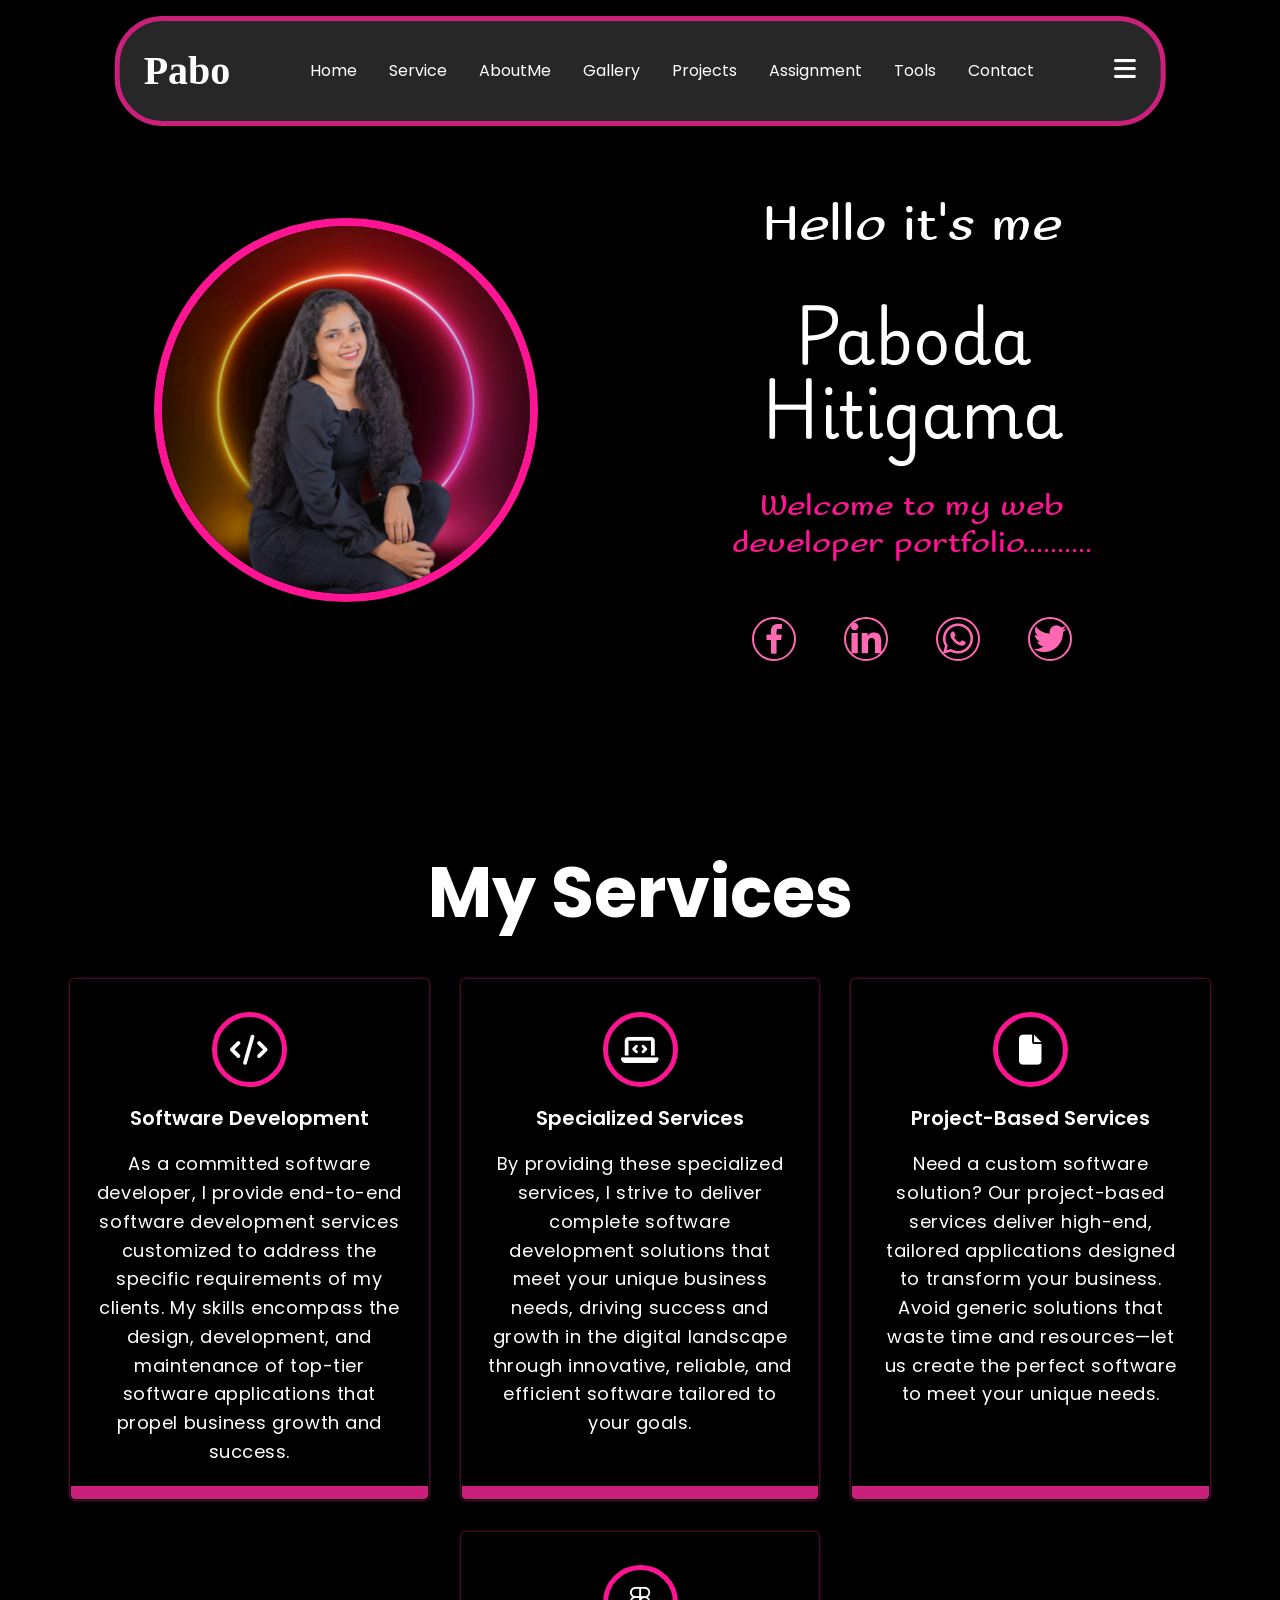
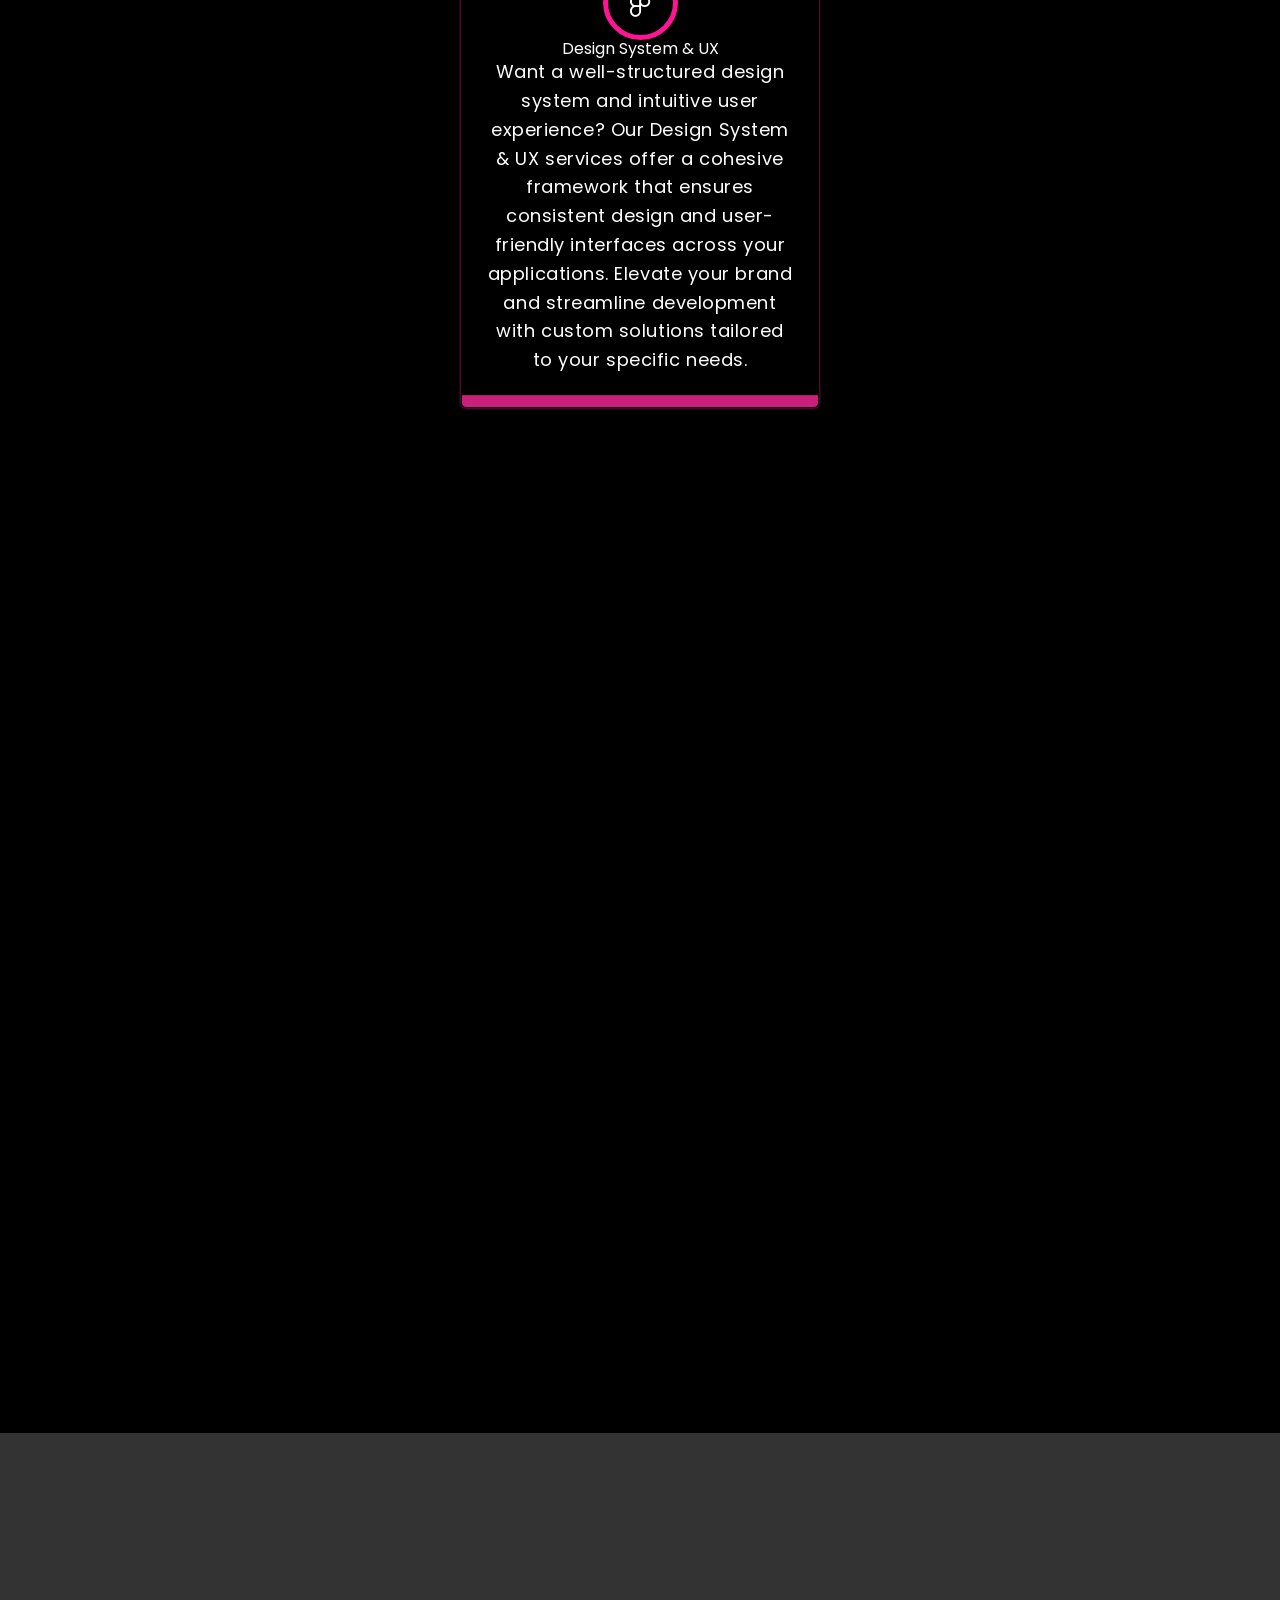
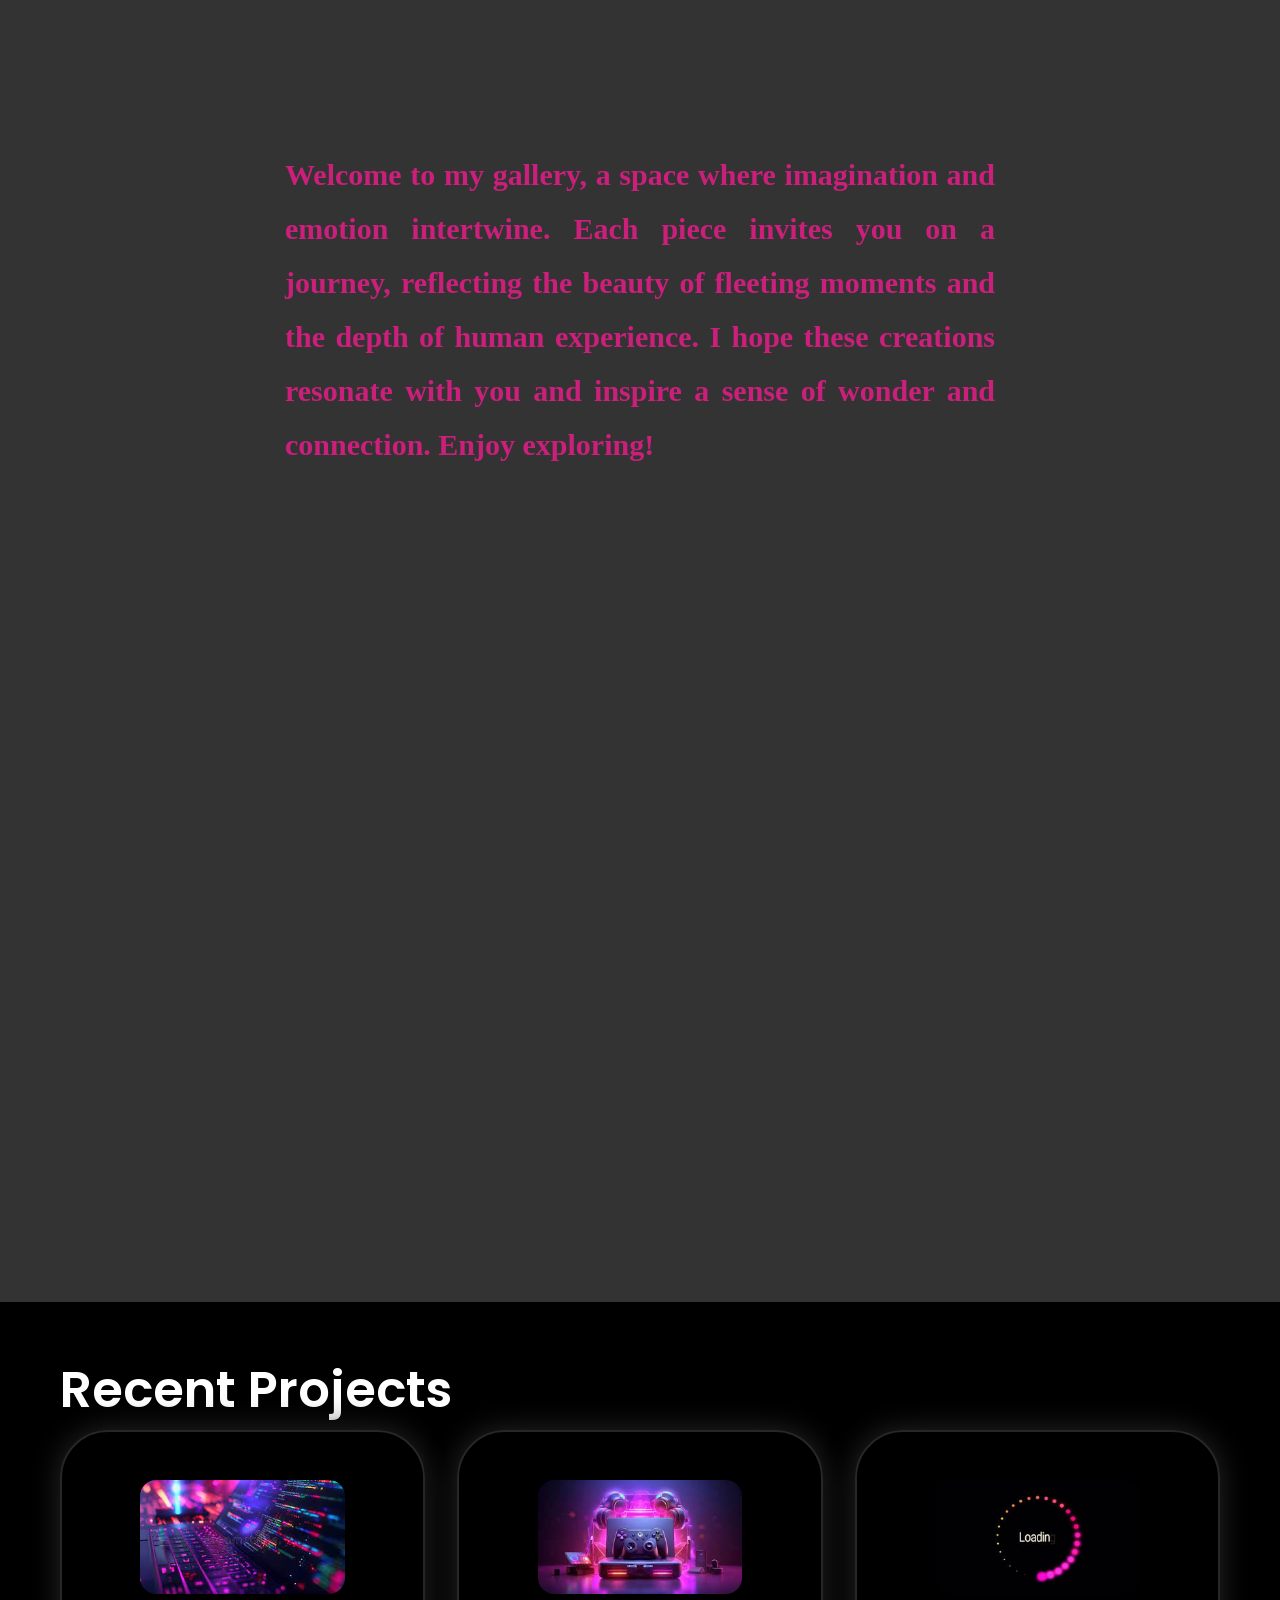
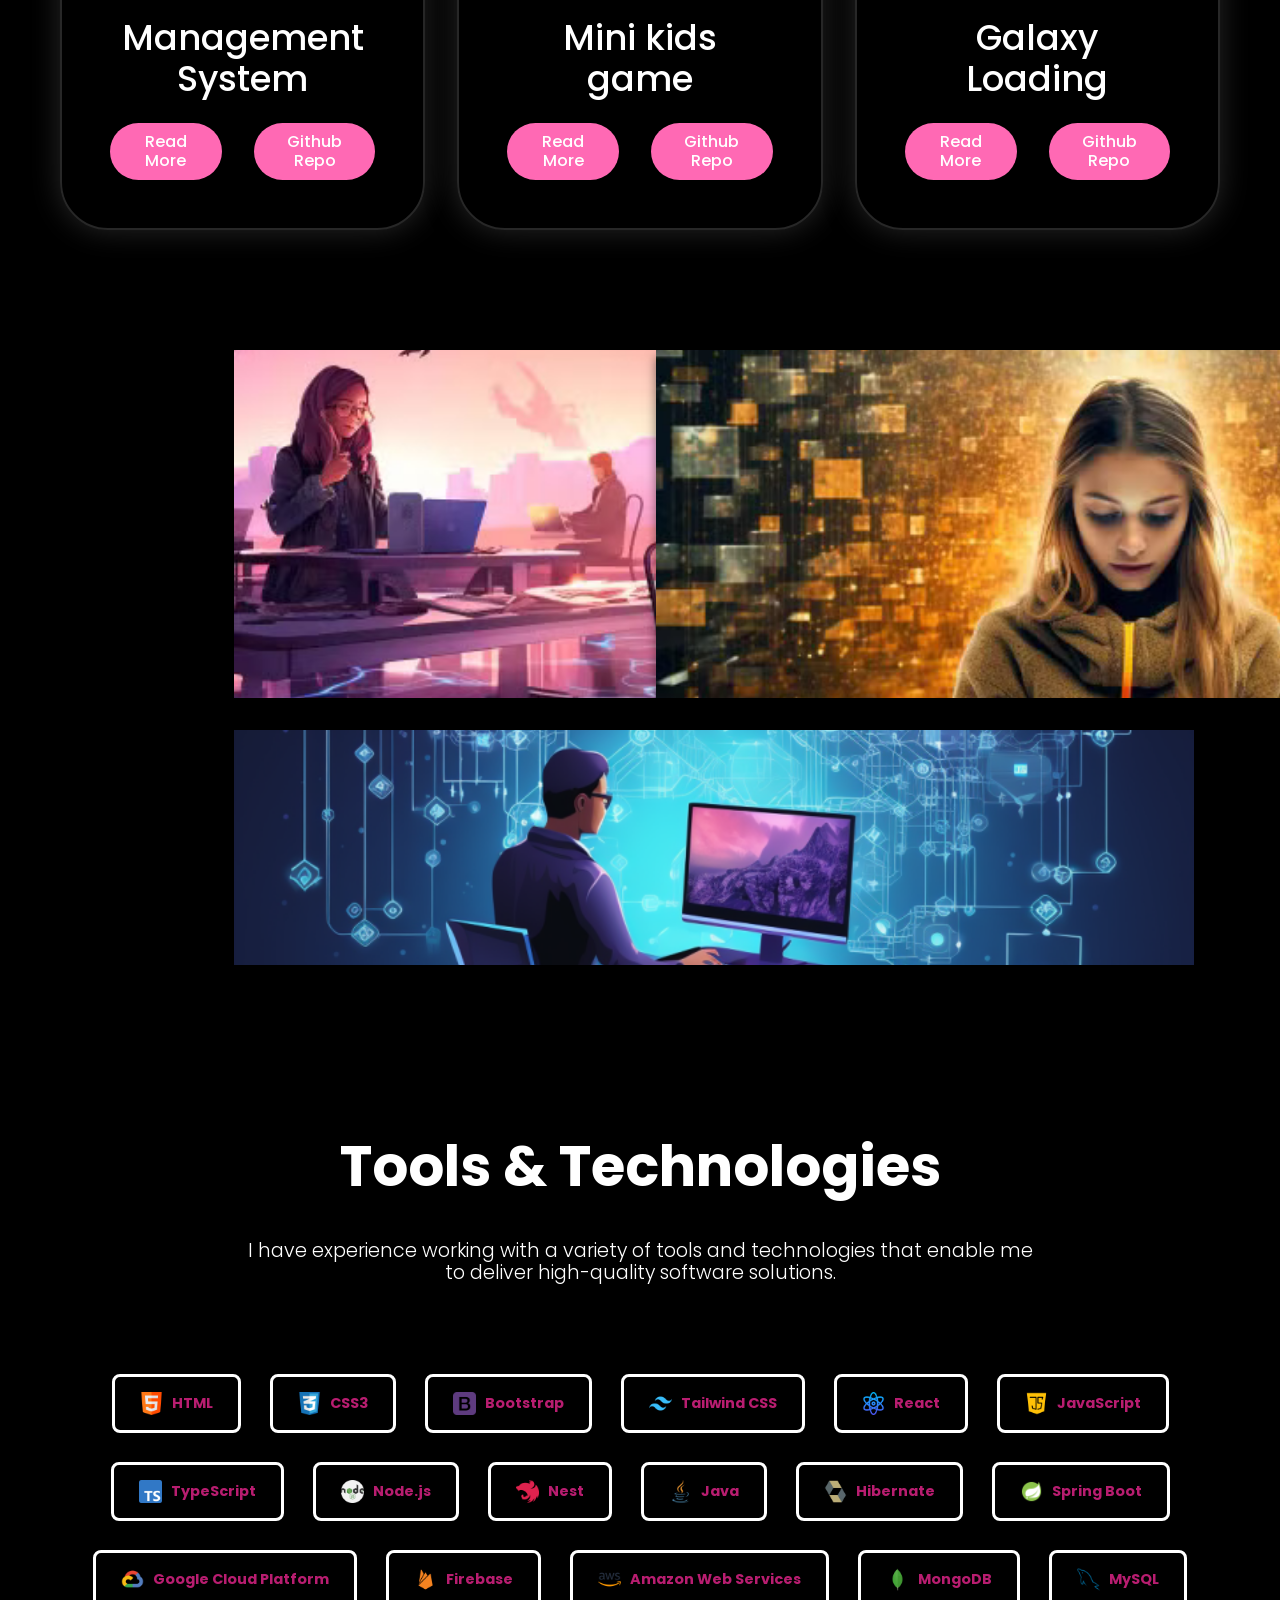
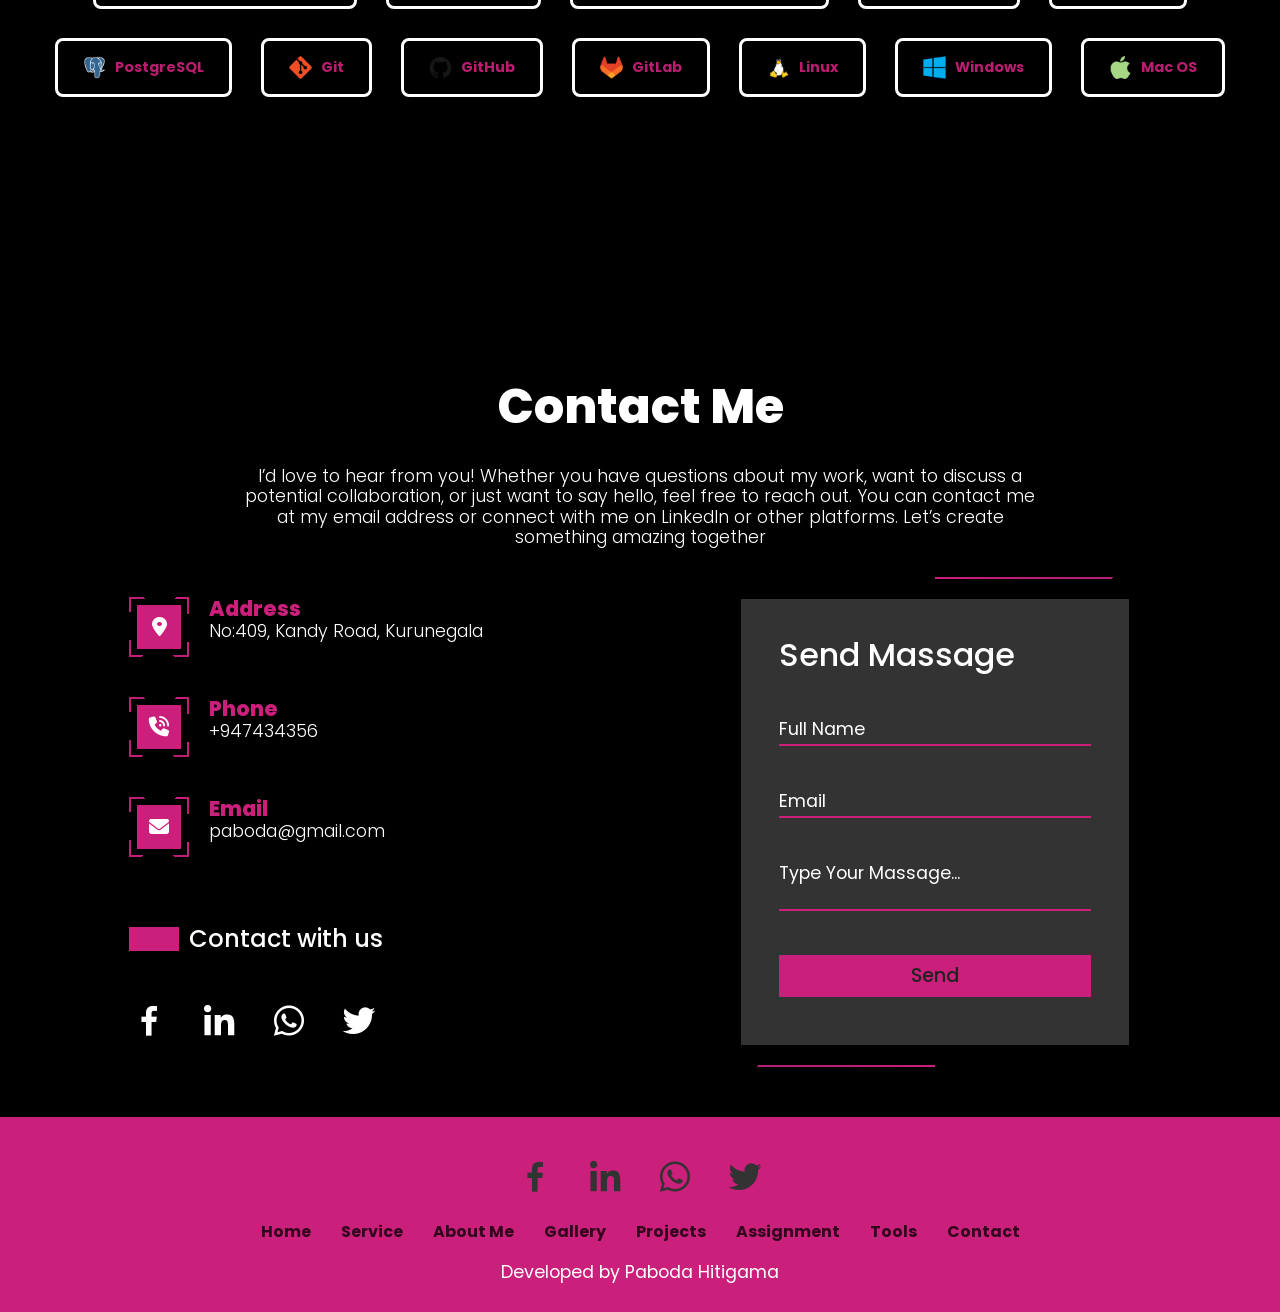
==== commit 7a5fb561: "commit" ====
--- a/index.html
+++ b/index.html
@@ -13,7 +13,7 @@
 
     <link rel="stylesheet" href="assest/StyleSheet/normalize.css">
 
-<!--    <link rel="stylesheet" href="assest/StyleSheet/stylesheet2.css">-->
+    <!--    <link rel="stylesheet" href="assest/StyleSheet/stylesheet2.css">-->
     <link rel="stylesheet" href="indexStylesheet.css">
     <link rel="stylesheet" href="https://cdnjs.cloudflare.com/ajax/libs/font-awesome/6.6.0/css/all.min.css">
 
@@ -61,7 +61,7 @@
 <!--home-->
 <section class="S1-HomePage">
     <!--Navigation List-->
-    <header class="header">
+    <!--<header class="header">
         <div>
             <h1 class="HeaderName">Pabo</h1>
         </div>
@@ -90,7 +90,28 @@
             <li><a href="index.html#tools_Section">Tools</a></li>
             <li><a href="index.html#contact">Contact</a></li>
         </div>
+    </header>-->
+    <header class="header">
+        <div>
+            <h1 class="HeaderName">Pabo</h1>
+        </div>
+        <nav>
+            <ul class="nav_list">
+                <li><a href="index.html#about">Home</a></li>
+                <li><a href="index.html#Service">Service</a></li>
+                <li><a href="index.html#About-me">AboutMe</a></li>
+                <li><a href="index.html#About-me">Gallery</a></li>
+                <li><a href="index.html#project">Projects</a></li>
+                <li><a href="index.html#assignment">Assignment</a></li>
+                <li><a href="index.html#tools_Section">Tools</a></li>
+                <li><a href="index.html#contact">Contact</a></li>
+            </ul>
+        </nav>
+
+        <div class="" id="menu-icon" style="font-size: 25px;"><i class="fa-solid fa-bars"></i></div>
+
     </header>
+
 
     <section id="about" class="about">
         <div class="about-container">
@@ -104,10 +125,6 @@
                     <h2 id="i-am-Developer">Welcome to my web developer portfolio..........</h2>
                 </div>
 
-                <div class="btn-group">
-                    <a href="#" class="btn">Download CV</a>
-                </div>
-
                 <div class="social">
                     <a href=""><i class='bx bxl-facebook' ></i></a>
                     <a href=""><i class='bx bxl-linkedin' ></i></a>
@@ -131,7 +148,7 @@
                     <i class="fa-solid fa-code"></i>
                 </div>
                 <h4>Software Development</h4>
-                <p>
+                <p class="para_1">
                     As a committed software developer, I provide end-to-end software development services customized to
                     address the specific requirements of my clients. My skills encompass the design, development, and
                     maintenance of top-tier software applications that propel business growth and success.
@@ -144,7 +161,7 @@
                     <i class="fa-solid fa-laptop-code"></i>
                 </div>
                 <h4>Specialized Services</h4>
-                <p>
+                <p class="para_1">
                     By providing these specialized services, I strive to deliver complete software development solutions
                     that meet your unique business needs, driving success and growth in the digital landscape through
                     innovative, reliable, and efficient software tailored to your goals.
@@ -156,13 +173,12 @@
                 <div class="iconS">
                     <i class="fa-solid fa-file"></i>
                 </div>
-                <h4> Project-Based Services</h4>
-                <p>
+                <h4>Project-Based Services</h4>
+                <p class="para_1">
                     Need a custom software solution? Our project-based services deliver high-end, tailored applications
                     designed to transform your business. Avoid generic solutions that waste time and resources—let us
                     create the perfect software to meet your unique needs.
                 </p>
-
             </div>
         </div>
         <div class="columnS">
@@ -171,7 +187,7 @@
                     <i class="fa-brands fa-figma"></i>
                 </div>
                 <span>Design System & UX</span>
-                <p>
+                <p class="para_1">
                     Want a well-structured design system and intuitive user experience? Our Design System & UX services
                     offer a cohesive framework that ensures consistent design and user-friendly interfaces across your
                     applications. Elevate your brand and streamline development with custom solutions tailored to your
@@ -181,7 +197,6 @@
         </div>
     </div>
 </section>
-
 
 <!--About section-->
 <section class="About-me" id="About-me">
@@ -200,7 +215,7 @@
             real-world challenges.
         </p>
 
-        <a href="#" class="btn">Download My CV</a>
+        <a href="#" class="btn" id="btnCV">Download My CV</a>
     </div>
 </section>
 
@@ -272,7 +287,7 @@
 
 <!--Assignment Section-->
 <section id="assignment" class="assignment project">
-<!--    <h2 class="section_title">Recent Assignments</h2><br>-->
+    <!--    <h2 class="section_title">Recent Assignments</h2><br>-->
     <div class="wrapper">
         <div class="card">
             <img src="assest/images/assignment/img1.png">
@@ -333,6 +348,7 @@
         </div>
     </div>
 </section>
+
 <!--tool page-->
 <section id="tools_Section" class="tools-section">
     <h2 id="toolHead">Tools & Technologies</h2>
@@ -447,6 +463,7 @@
             JetBrains Tools</div>-->
     </div>
 </section>
+
 <!--contact page-->
 <section id="contact" class="contact">
     <!-- Contact form -->
--- a/indexStylesheet.css
+++ b/indexStylesheet.css
@@ -6,11 +6,11 @@
     list-style: none;
     text-decoration: none;
     scroll-behavior: smooth;
-    /*overflow-y: hidden;*/
-    /*list-style: none;*/
-}
-
-/*First Page*/
+/*/overflow-y: hidden;/
+/list-style: none;/*/
+}
+
+/*/First Page/*/
 .S1-HomePage{
     min-height: 6vh;
     padding: 10rem 12%;
@@ -18,7 +18,7 @@
     position: relative;
     background: black;
 }
-.S1-HomePage>header{
+/*.S1-HomePage>header{
     position: fixed;
     top: 1rem;
     left: 50%;
@@ -91,7 +91,7 @@
     cursor: pointer;
     display: none;
 }
-/*dropdown menu*/
+!*!dropdown menu!*!
 .dropdownMenu{
     display: none;
     position: absolute;
@@ -120,6 +120,77 @@
 .dropdownMenu>li>a:hover{
     color: #ca1f7b;
     font-weight: bold;
+}*/
+.S1-HomePage > header {
+    background: #272727;
+    /*backdrop-filter: blur(10px);*/
+    position: fixed;
+    top: 1rem;
+    left: 50%;
+    transform: translateX(-50%);
+    display: flex;
+    align-items: center;
+    justify-content: center;
+    gap: 5rem;
+    color: white;
+    padding: 0 1.5rem;
+    border: 5px solid #ca1f7b;
+    border-radius: 3rem;
+    z-index: 1000;
+}
+
+.HeaderName {
+    font-size: 1.6rem;
+    font-weight: 700;
+    color: white;
+    transition: 0.3s ease-in-out;
+    font-family: "Playwrite GB S", serif;
+    font-optical-sizing: auto;
+    font-style: normal;
+}
+
+.HeaderName:hover{
+    transform: scale(1.1);
+    font-weight: 820;
+    color: azure;
+    --color1: #ffc9f3;
+    --color2: #ff93e7;
+    --color3: #ca1f7b;
+    --color4: magenta;
+    --color5: #b81d70;
+    text-shadow:
+            0 0 10px var(--color1),
+            0 0 20px var(--color2),
+            0 0 40px var(--color3),
+            0 0 80px var(--color4),
+            0 0 100px var(--color4);;
+}
+
+.nav_list {
+    display: flex;
+    gap: 2rem;
+}
+
+.nav_list li > a {
+    color: white;
+    position: relative;
+    font-weight: 400;
+}
+
+.nav_list li > a::before {
+    position: absolute;
+    content: "";
+    width: 0;
+    left: 0;
+    height: 5px;
+    top: 25px;
+    border-radius: 1rem;
+    transition: 0.3s ease-in-out;
+    background: linear-gradient(to right, rgb(362, 187, 225), rgb(255, 51, 255));
+}
+
+.nav_list li > a:hover::before {
+    width: 100%
 }
 .about{
     display: flex;
@@ -188,8 +259,8 @@
     border-radius: 3rem;
     padding: 0.5rem 1.5rem;
     border: 2px solid transparent;
-    /*box-shadow: 0 0 40px #272727;*/
-    color: white;
+/box-shadow: 0 0 40px #272727;/
+color: white;
     background: hotpink;
     cursor: pointer;
     font-weight: 500;
@@ -243,7 +314,7 @@
             0 0 100px var(--color4);
 }
 
-/*Mobile Type Devices*/
+/*/Mobile Type Devices/*/
 @media all and (max-width: 320px){
     h1{
         font-size: 2.5em;
@@ -281,7 +352,7 @@
         padding: 7rem 8%;
     }
     .S1-HomePage>header{
-       width: 100%;
+        width: 100%;
     }
     .HeaderName {
         font-size: 1.8rem;
@@ -320,8 +391,8 @@
     .HeaderName {
         font-size: 2rem;
     }
-    .header{
-        width: 99%;
+    header > #menu-icon {
+        display: block;
     }
     .about .about-container>img{
         width: 70vw;
@@ -331,48 +402,19 @@
     .nav_list>li , .menu>li{
         display: none;
     }
-    .togglBtn{
-        display: block;
-    }
-
-    .dropdownMenu{
-        display: block;
-        left: 2rem;
-        width: unset;
-    }
-}
-
-/*Tab Type Devices*/
+}
+
+/*/Tab Type Devices/*/
 @media all and (max-width: 768px){
     .S1-HomePage {
         padding: 6rem 5%;
     }
-    .S1-HomePage>header{
-        left: 37%;
-        width: 73%;
-    }
-    .nav_list , .menu>li {
-        position: absolute;
-        top: 100%;
-        margin-top: 1rem;
-        margin-left: -160px;
-        width: 100%;
-        padding: 1rem;
-        color: white;
-        flex-direction: column;
-        text-align: center;
-        background: rgba(255, 255, 255, 0.90);
-        backdrop-filter: blur(10px);
-        border-radius: 3rem;
-        display: none;
-    }
-    .togglBtn{
-        display: block;
-    }
-    .dropdownMenu{
-        display: block;
-        left: 2rem;
-        width: unset;
+    header {
+        gap: 1rem;
+        padding: 1rem 1rem;
+    }
+    header div {
+        font-size: 1rem;
     }
     .about .about-container {
         flex-direction: column;
@@ -390,11 +432,15 @@
     }
 }
 
-/*Mobile Type Devices*/
+/*/Mobile Type Devices/*/
 @media all and (max-width: 1024px){
     .HeaderName {
         font-size: 2.2rem;
     }
+    header {
+        padding: 1rem 2rem;
+        gap: 2rem;
+    }
     .btn-group {
         flex-direction: column;
     }
@@ -405,36 +451,45 @@
     }
 }
 
-/*Service page*/
-.Service{
+/*/Service page/*/
+.Service {
     background: black;
     color: white;
     height: 100%;
     width: 100%;
-    display: grid;
+    display: flex;
+    flex-direction: column;
     place-items: center;
-}
-h2{
+    padding: 2em 1em;
+}
+
+h2 {
     margin-bottom: 30px;
 }
-.rowS>h2{
+
+.rowS > h2 {
     font-size: 70px;
 }
-.rowS{
+
+.rowS {
     display: flex;
     flex-wrap: wrap;
-}
-.columnS{
+    justify-content: center;
+}
+
+.columnS {
     width: 100%;
-    padding: 0 1em 1em 1em;
+    padding: 1em;
     text-align: center;
-}
-.cardS{
+    box-sizing: border-box;
+}
+
+.cardS {
     border: 1px solid black;
     width: 100%;
     height: 100%;
     padding: 2em 1.5em;
-    background: linear-gradient(#000000 50%,#ca1f7b 50%);
+    background: linear-gradient(#000000 50%, #ca1f7b 50%);
     background-size: 100% 200%;
     background-position: 0 2.5%;
     border-radius: 5px;
@@ -443,19 +498,72 @@
     transition: 0.5s;
 }
 
-.Service h4{
+.Service h4 {
     font-size: 20px;
     font-weight: 600;
     margin: 1em 0;
 }
-.Service p{
+
+.Service p {
     font-size: 15px;
     line-height: 1.6;
     letter-spacing: 0.03em;
 }
-.iconS{
+
+
+@media (max-width: 768px) {
+    .Service {
+        padding: 2em 1em;
+    }
+
+    .rowS > h2 {
+        font-size: 40px;
+    }
+
+    .columnS {
+        flex: 1 1 100%;
+        max-width: 100%;
+    }
+
+    .Service p {
+        font-size: 14px;
+    }
+}
+
+@media (min-width: 769px) and (max-width: 992px) {
+    .Service {
+        padding: 2em 1.5em;
+    }
+
+    .columnS {
+        flex: 1 1 50%;
+        max-width: 50%;
+    }
+
+    .Service p {
+        font-size: 16px;
+    }
+}
+
+@media (min-width: 993px) {
+    .Service {
+        padding: 2em 3em;
+    }
+
+    .columnS {
+        flex: 1 1 33%;
+        max-width: 33%;
+    }
+
+    .Service p {
+        font-size: 18px;
+    }
+}
+
+.iconS {
     background-color: black;
-    position: relative;margin: auto;
+    position: relative;
+    margin: auto;
     font-size: 30px;
     border: 5px solid deeppink;
     height: 2.5em;
@@ -465,169 +573,18 @@
     place-items: center;
     transition: 0.5s;
 }
-.cardS:hover{
+
+.cardS:hover {
     background-position: 0 100%;
 }
-.cardS:hover .iconS{
+
+.cardS:hover .iconS {
     background-color: deeppink;
     border: 5px solid black;
 }
-@media all and (min-width: 320px){
-    .rowS>h2{
-        font-size: 2.5em;
-    }
-}
-@media all and (min-width: 768px) {
-    .Service{
-        padding: 0 2em;
-    }
-    .columnS{
-        flex: 0 50%;
-        max-width: 50%;
-    }
-}
-@media all and (max-width: 992px){
-    .Service{
-        padding: 1em 3em;
-    }
-    .columnS{
-        flex: 0 0 33.33%;
-        max-width: 33.33%;
-    }
-}
-/*Mobile Type Devices*/
-@media all and (max-width: 320px){
-    .rowS {
-        flex-direction: column;
-    }
-
-    .columnS {
-        width: 100%;
-        padding: 0.5em 0.8em;
-    }
-
-    .cardS {
-        padding: 1em 0.8em;
-    }
-
-    .Service h4 {
-        font-size: 16px;
-    }
-
-    .Service p {
-        font-size: 13px;
-        line-height: 1.4;
-    }
-
-    .iconS {
-        font-size: 20px;
-        height: 1.8em;
-        width: 1.8em;
-    }
-}
-@media all and (max-width: 375px){
-    .rowS {
-        flex-direction: column;
-    }
-
-    .columnS {
-        width: 100%;
-        padding: 0.5em 1em;
-    }
-
-    .cardS {
-        padding: 1.5em 1em;
-    }
-
-    .Service h4 {
-        font-size: 18px;
-    }
-
-    .Service p {
-        font-size: 14px;
-    }
-
-    .iconS {
-        font-size: 25px;
-        height: 2em;
-        width: 2em;
-    }
-}
-@media all and (max-width: 425px) {
-    .rowS {
-        flex-direction: column;
-        align-items: center;
-    }
-
-    .columnS {
-        width: 100%;
-        padding: 0.5em 1em;
-    }
-
-    .cardS {
-        padding: 1.5em 1em;
-        width: 50vw;
-        position: relative;
-        left: -15vw;
-    }
-
-    .Service h4 {
-        font-size: 19px;
-    }
-
-    .Service p {
-        font-size: 14px;
-        line-height: 1.5;
-    }
-
-    .iconS {
-        font-size: 28px;
-        height: 2.2em;
-        width: 2.2em;
-    }
-}
-
-/*!*Tab Type Devices*!*/
-@media all and (max-width: 768px){
-    .Service {
-        padding: 30px;
-    }
-
-    .rowS {
-        display: flex;
-        flex-wrap: wrap;
-        justify-content: space-between;
-    }
-
-    .columnS {
-        width: 48%;
-        margin-bottom: 20px;
-    }
-
-    .cardS {
-        padding: 30px;
-    }
-
-    h2 {
-        font-size: 24px;
-        text-align: center;
-    }
-
-    h4 {
-        font-size: 22px;
-    }
-
-    p {
-        font-size: 16px;
-    }
-
-    .iconS {
-        font-size: 32px;
-    }
-}
-
-
-/*About Me section*/
+
+
+/*/About Me section/*/
 .About-me {
     color: white;
     background: black;
@@ -689,8 +646,11 @@
     line-height: 1.8;
     margin-bottom: 4rem;
 }
-
-/*Mobile Type Devices*/
+#btnCV{
+    color: black;
+}
+
+/*/Mobile Type Devices/*/
 @media all and (max-width: 320px){
     .About-me {
         margin-top: 0;
@@ -746,7 +706,7 @@
     }
 }
 
-/*Tab Type Devices*/
+/*/Tab Type Devices/*/
 @media all and (max-width: 768px){
     .About-me {
         margin-top: 0;
@@ -765,7 +725,7 @@
     }
 }
 
-/*Desktop Type Devices*/
+/*/Desktop Type Devices/*/
 @media all and (max-width: 1024px){
     .About-me {
         padding: 50px;
@@ -786,7 +746,7 @@
     }
 }
 
-/*Gallery Page*/
+/*/Gallery Page/*/
 .Gallery {
     text-align: center;
     padding: 3em 0;
@@ -902,7 +862,7 @@
 }
 
 
-/*Project Section*/
+/*/Project Section/*/
 .project{
     background: black;
     color: white;
@@ -957,7 +917,7 @@
     font-weight: 500;
 }
 
-/*Mobile Type Devices*/
+/*/Mobile Type Devices/*/
 @media all and (max-width: 320px){
     .project {
         padding: 20px;
@@ -1005,7 +965,7 @@
     }
 }
 
-/*Tab Type Devices*/
+/*/Tab Type Devices/*/
 @media all and (max-width: 768px) {
     .project {
         padding: 50px;
@@ -1020,7 +980,7 @@
     }
 }
 
-/*Desktop Type Devices*/
+/*/Desktop Type Devices/*/
 @media all and (max-width: 1024px){
     .project > div {
         grid-template-columns: repeat(auto-fit, minmax(300px, 1fr));
@@ -1036,7 +996,7 @@
     }
 }
 
-/*assignment section*/
+/*/assignment section/*/
 .assignment{
     min-height: 20vh;
     box-sizing: border-box;
@@ -1144,7 +1104,7 @@
 
 }
 
-/*!*Tab Type Devices*!*/
+/*/Tab Type Devices/*/
 @media all and (max-width: 768px) {
     .assignment {
         padding: 40px;
@@ -1163,7 +1123,7 @@
     }
 }
 
-/*!*Desktop Type Devices*!*/
+/*/Desktop Type Devices/*/
 @media all and (max-width: 1024px){
     .assignment > h2 {
         font-size: 60px;
@@ -1218,7 +1178,7 @@
     }
 }
 
-/*tool section*/
+/*/tool section/*/
 .tools-section {
     background: black;
     text-align: center;
@@ -1347,7 +1307,7 @@
     }
 }
 
-/*Tab Type Devices*/
+/*/Tab Type Devices/*/
 @media all and (max-width: 768px) {
     .tools-section {
         padding: 180px 20px;
@@ -1364,7 +1324,7 @@
     }
 }
 
-/*Desktop Type Devices*/
+/*/Desktop Type Devices/*/
 @media all and (max-width: 1024px){
     .tools-section {
         padding: 200px 20px;
@@ -1383,7 +1343,7 @@
     }
 }
 
-/*contact section*/
+/*/contact section/*/
 .contact{
     position: relative;
     min-height: 6vh;
@@ -1610,7 +1570,7 @@
     }
 }
 
-/*footer section*/
+/*/footer section/*/
 footer{
     position: relative;
     width: 100%;
@@ -1708,7 +1668,7 @@
     }
 }
 
-/*Tab Type Devices*/
+/*/Tab Type Devices/*/
 @media all and (max-width: 768px) {
     footer {
         padding: 20px 40px;
@@ -1721,7 +1681,7 @@
     }
 }
 
-/*Desktop Type Devices*/
+/*/Desktop Type Devices/*/
 @media all and (max-width: 1024px){
     footer {
         padding: 20px 50px;
